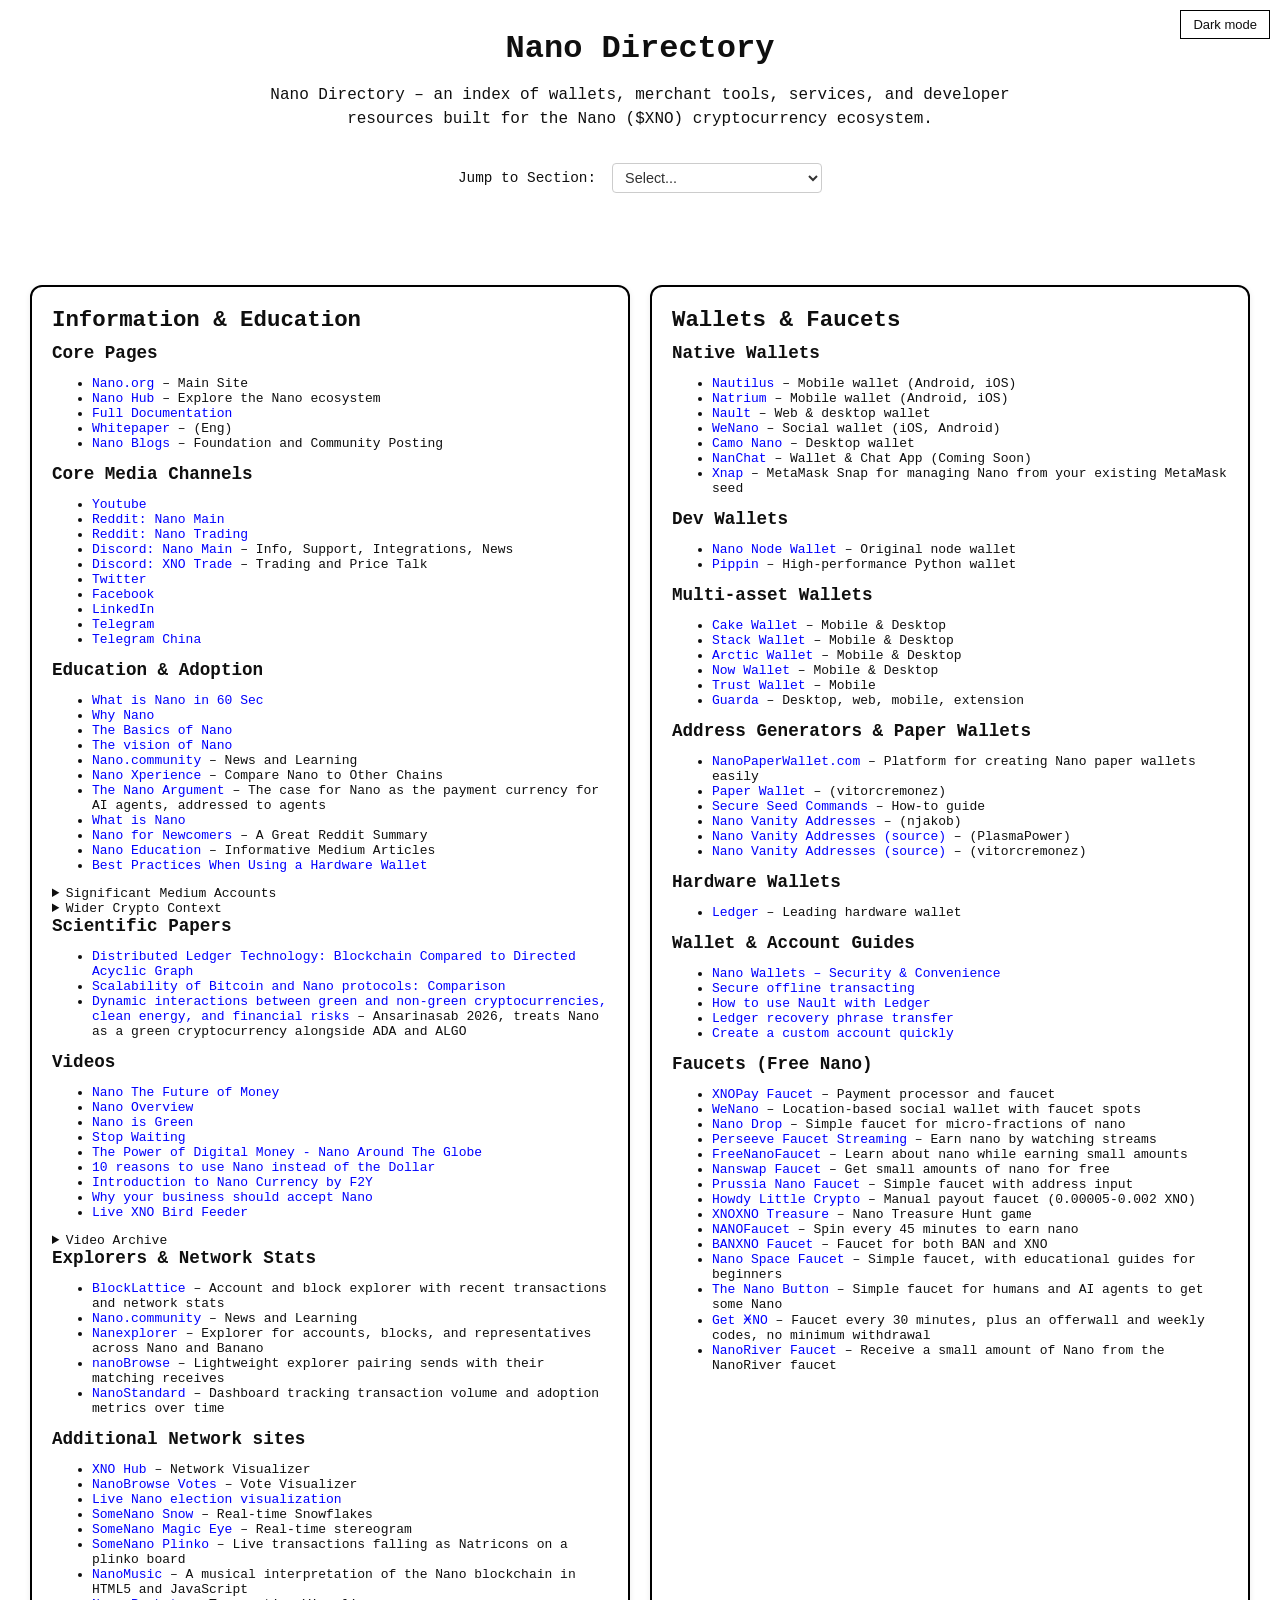
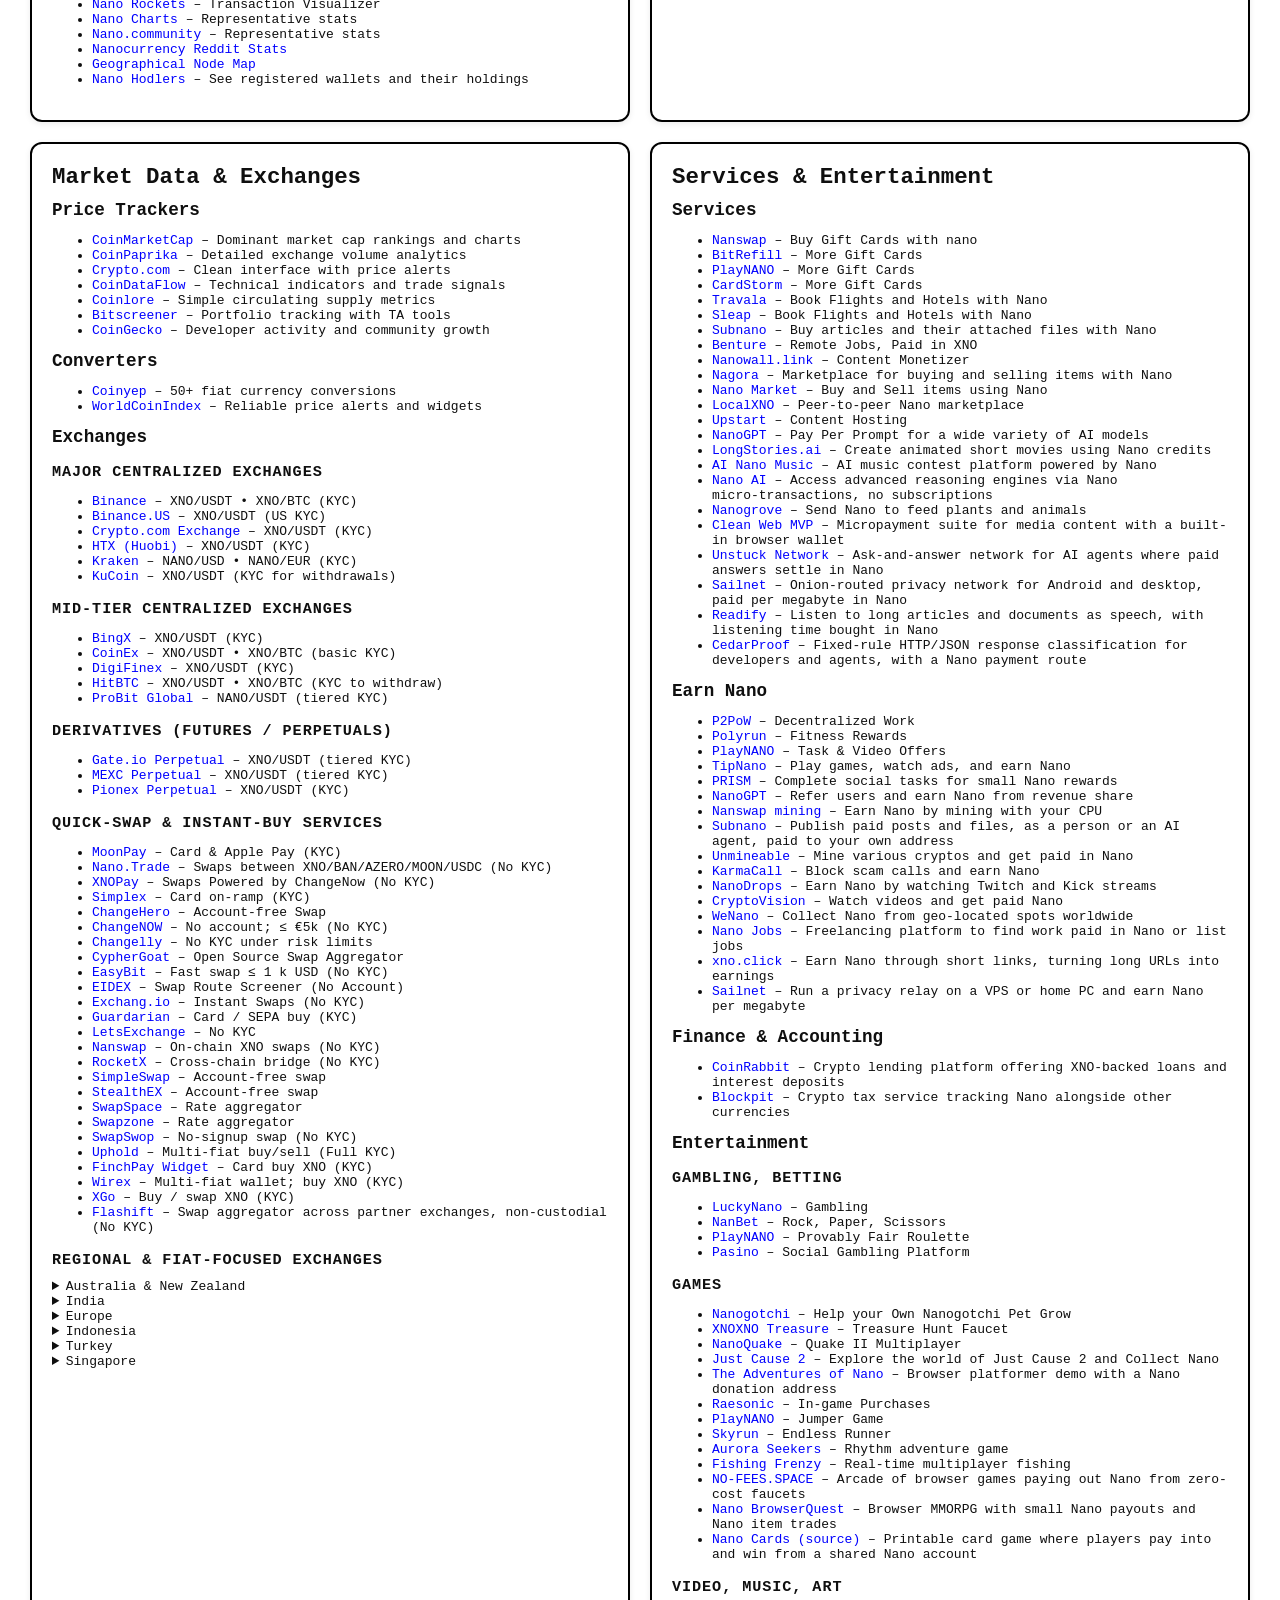
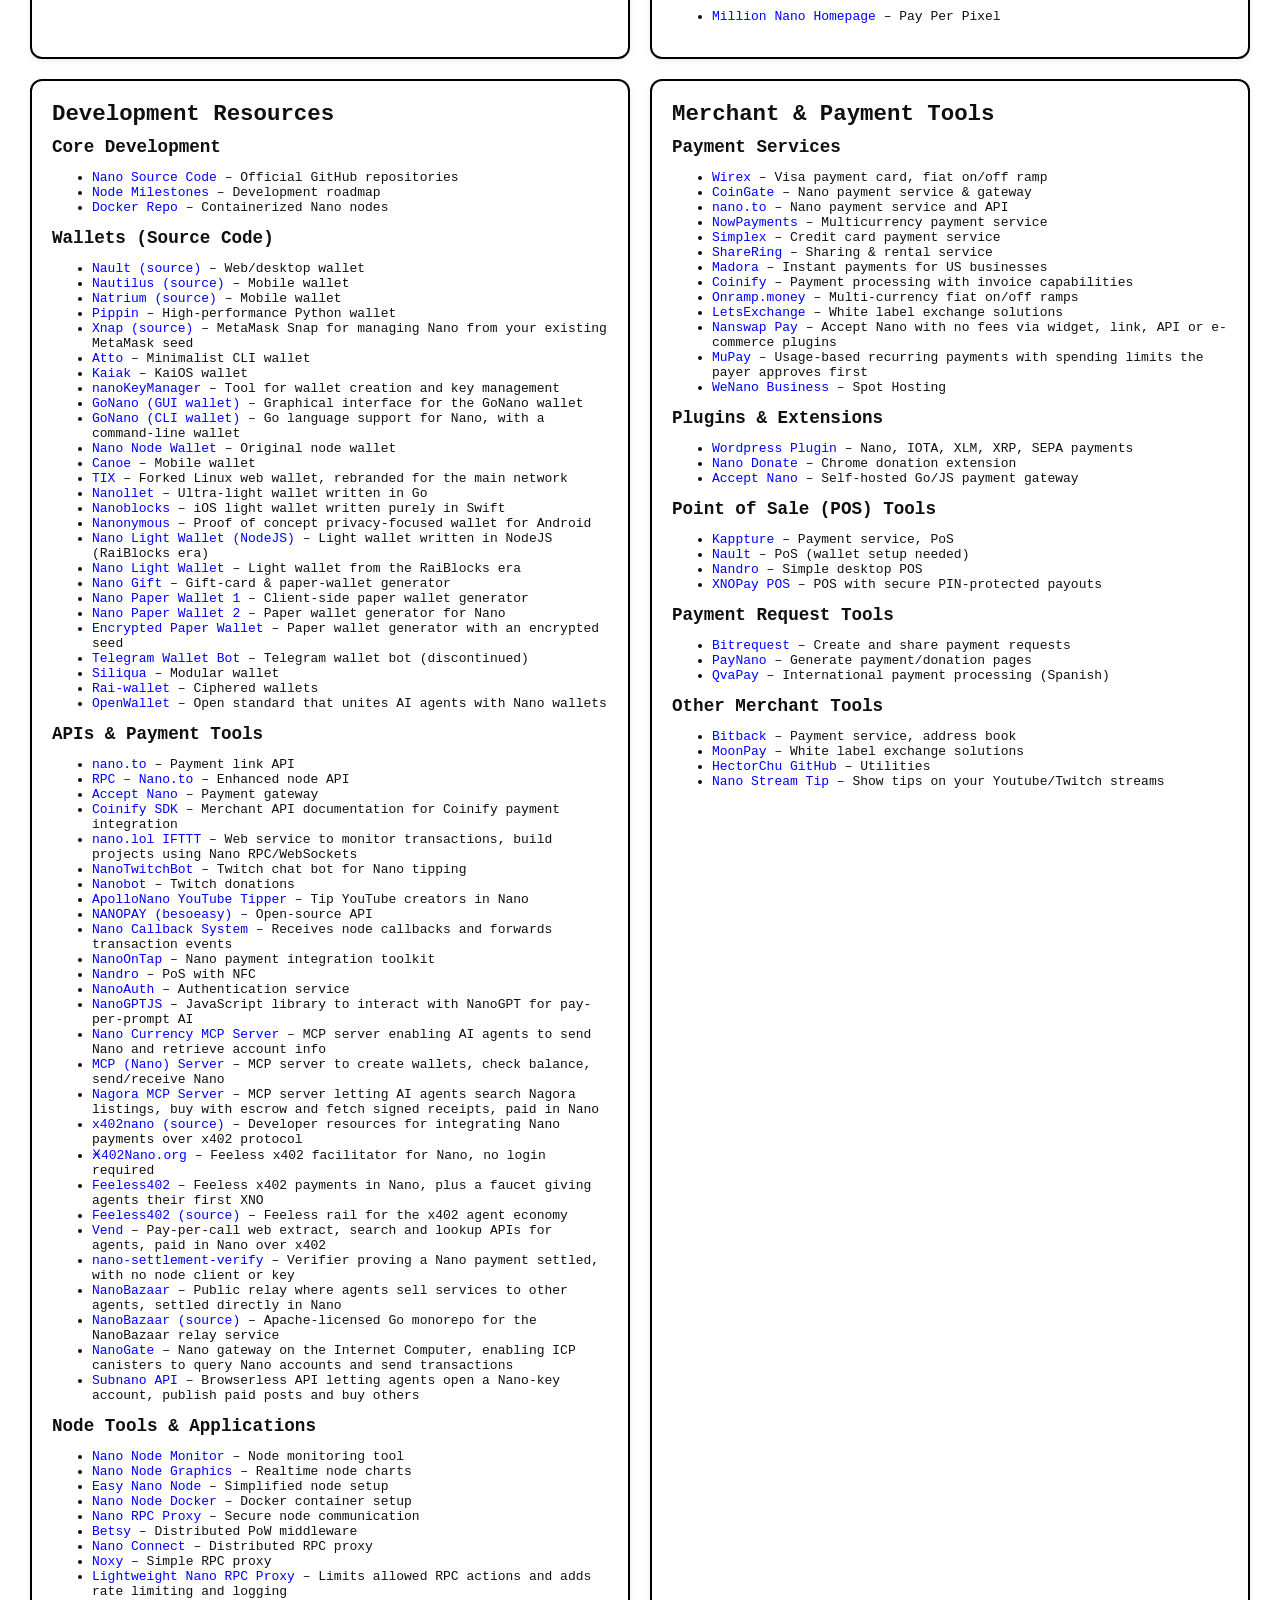
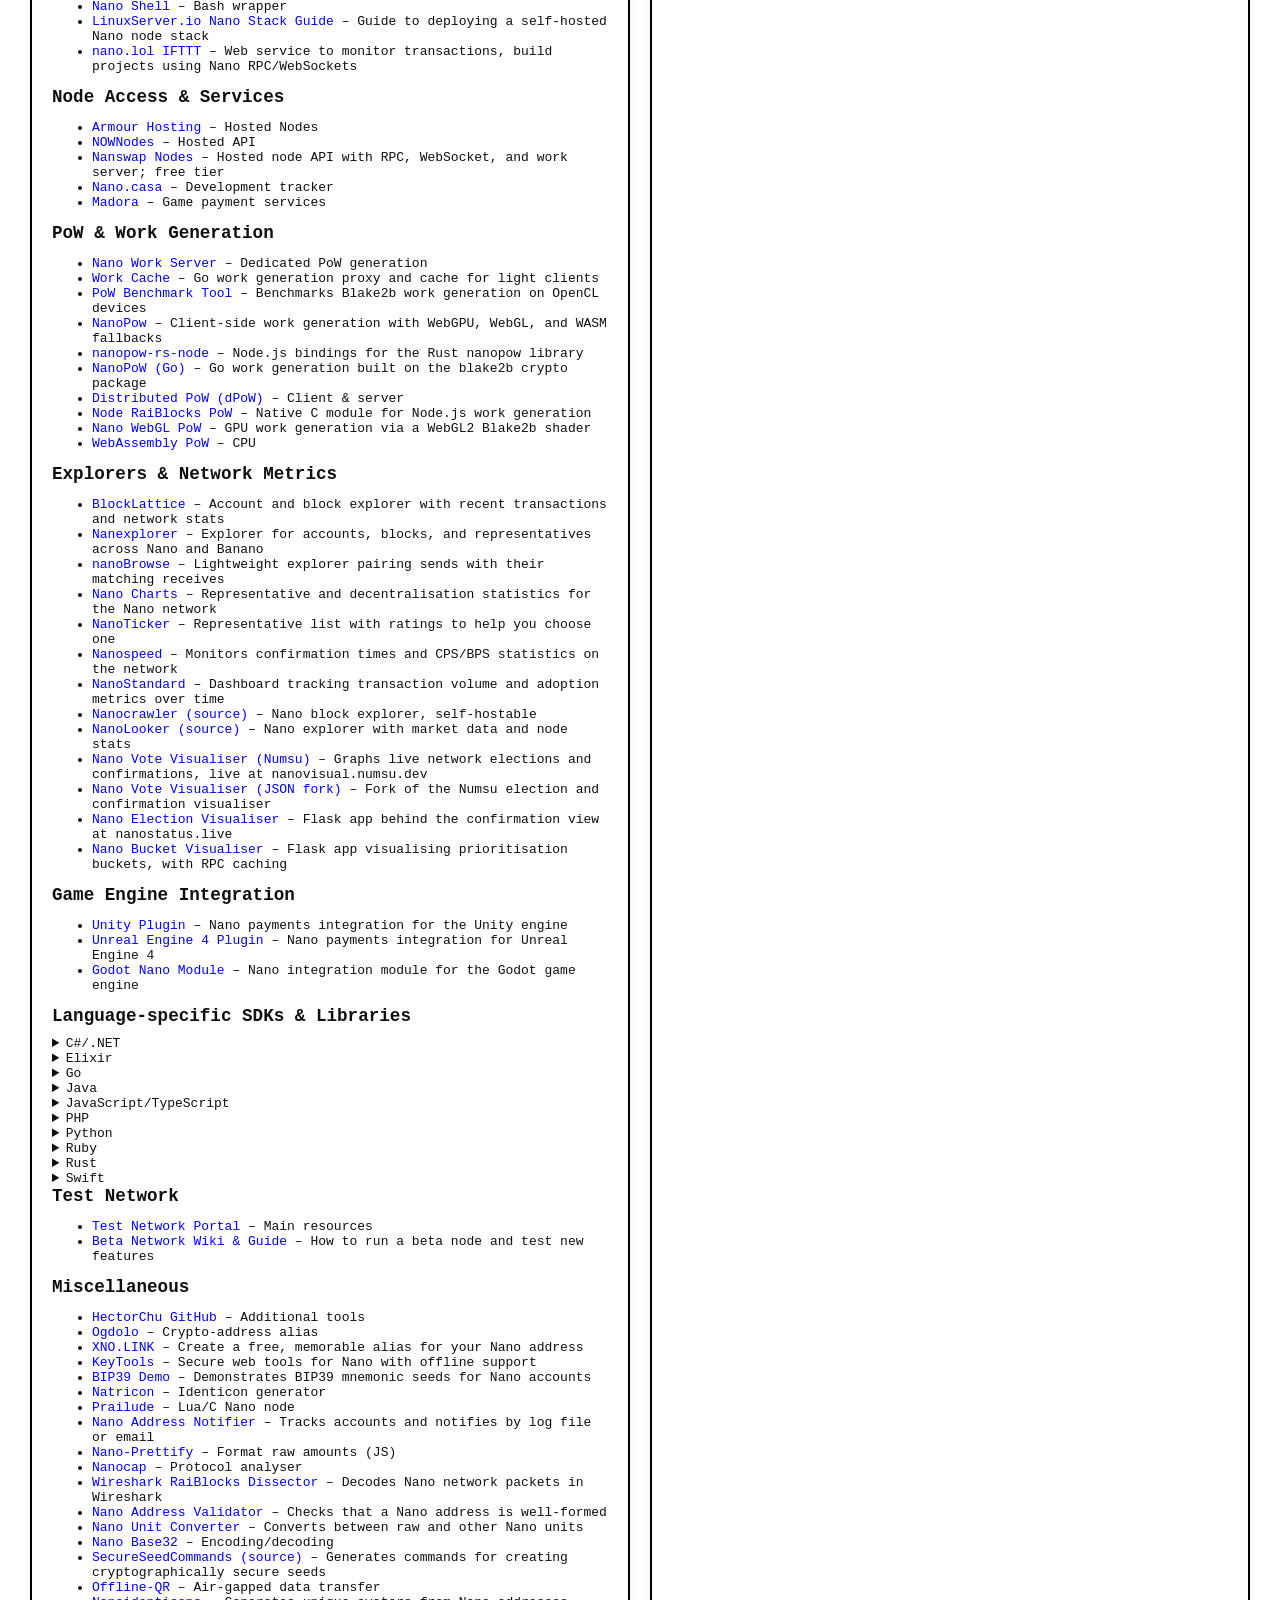
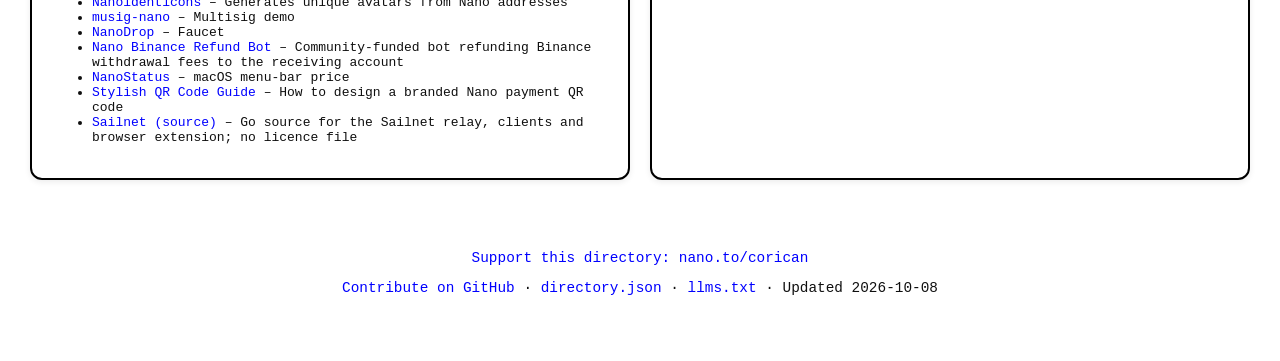
==== index.html @ 0ac22590 "Add CedarProof" ====
<!doctype html>
<html lang="en">
<head>
  <meta charset="utf-8">
  <title>Nano Directory</title>
  <meta name="viewport" content="width=device-width, initial-scale=1">
  <link rel="icon" href="/favicon.ico" type="image/x-icon">
<meta name="description" content="A directory of links and tools for the Nano ($XNO) cryptocurrency ecosystem. Explore wallets, exchanges, services, developer resources, and more.">

<meta property="og:title" content="Nano Directory - Explore the Nano Ecosystem">
<meta property="og:description" content="Discover wallets, services, exchanges, and developer tools for Nano ($XNO).">
<meta property="og:type" content="website">
<meta property="og:url" content="https://www.nanodirectory.info">
<meta property="og:site_name" content="Nano Directory">
<meta property="og:image" content="https://www.nanodirectory.info/images/preview.png">

<meta name="twitter:card" content="summary_large_image">
<meta name="twitter:title" content="Nano Directory">
<meta name="twitter:description" content="Modern, easy-to-navigate list of Nano wallets, tools, and services.">
<meta name="twitter:image" content="https://www.nanodirectory.info/images/preview.png">


<link rel="canonical" href="https://www.nanodirectory.info">

<script type="application/ld+json">
{
  "@context": "https://schema.org",
  "@type": "WebSite",
  "name": "Nano Directory",
  "url": "https://www.nanodirectory.info",
  "description": "A directory of links and tools for the Nano ($XNO) cryptocurrency ecosystem, designed for users, developers, and agents.",
  "inLanguage": "en",
  "publisher": {
    "@type": "Organization",
    "name": "Nano Directory"
  }
}
</script>

<script type="application/ld+json">
{
  "@context": "https://schema.org",
  "@type": "Dataset",
  "name": "Nano Directory",
  "description": "A directory of links and tools for the Nano ($XNO) cryptocurrency ecosystem, designed for users, developers, and agents.",
  "url": "https://www.nanodirectory.info",
  "dateModified": "2026-10-08",
  "isAccessibleForFree": true,
  "license": "https://creativecommons.org/publicdomain/zero/1.0/",
  "creator": {
    "@type": "Organization",
    "name": "Nano Directory"
  },
  "distribution": {
    "@type": "DataDownload",
    "name": "directory.json",
    "encodingFormat": "application/json",
    "contentUrl": "https://www.nanodirectory.info/directory.json"
  }
}
</script>

<!-- TStyles -->
  <link rel="stylesheet" href="styles.css">
</head>
<body>


<h1>Nano Directory</h1>
<p class="intro">
Nano Directory – an index of wallets, merchant tools, services, and developer resources built for the Nano ($XNO) cryptocurrency ecosystem.</p>

<!-- NAVIGATION -->
<div class="dropdown-toc">
  <label for="sectionJump">Jump to Section:</label>
  <select id="sectionJump">
    <option value="">Select...</option>
    <option value="#information">Information &amp; Education</option>
    <option value="#wallets-and-faucets">Wallets &amp; Faucets</option>
    <option value="#market-data-and-exchanges">Market Data &amp; Exchanges</option>
    <option value="#services-and-entertainment">Services &amp; Entertainment</option>
    <option value="#development">Development Resources</option>
    <option value="#merchant-tools">Merchant &amp; Payment Tools</option>
  </select>
</div>
<!-- NAVIGATION -->

<!-- Wrapper for all the boxes -->
<div class="categories">

<!-- BUILD:START -->

<div class="category" id="information">
  <h2>Information &amp; Education</h2>

  <h3 id="core-team">Core Pages</h3>
  <ul>
    <li><a href="https://nano.org" target="_blank" rel="noopener noreferrer">Nano.org</a> – Main Site</li>
    <li><a href="https://hub.nano.org/" target="_blank" rel="noopener noreferrer">Nano Hub</a> – Explore the Nano ecosystem</li>
    <li><a href="https://docs.nano.org/" target="_blank" rel="noopener noreferrer">Full Documentation</a></li>
    <li><a href="https://nano.org/en/whitepaper" target="_blank" rel="noopener noreferrer">Whitepaper</a> – (Eng)</li>
    <li><a href="https://nano.org/en/blog" target="_blank" rel="noopener noreferrer">Nano Blogs</a> – Foundation and Community Posting</li>
  </ul>

  <h3 id="core-social-media--contribution-channels">Core Media Channels</h3>
  <ul>
    <li><a href="https://www.youtube.com/channel/UCFxXo3z9k4yvxSboEEjXO2w" target="_blank" rel="noopener noreferrer">Youtube</a></li>
    <li><a href="https://www.reddit.com/r/nanocurrency/" target="_blank" rel="noopener noreferrer">Reddit: Nano Main</a></li>
    <li><a href="https://www.reddit.com/r/nanotrade/" target="_blank" rel="noopener noreferrer">Reddit: Nano Trading</a></li>
    <li><a href="https://chat.nano.org" target="_blank" rel="noopener noreferrer">Discord: Nano Main</a> – Info, Support, Integrations, News</li>
    <li><a href="https://shryder.gitlab.io/nanotrade-classic/" target="_blank" rel="noopener noreferrer">Discord: XNO Trade</a> – Trading and Price Talk</li>
    <li><a href="https://twitter.com/nano" target="_blank" rel="noopener noreferrer">Twitter</a></li>
    <li><a href="https://www.facebook.com/nanofoundation/" target="_blank" rel="noopener noreferrer">Facebook</a></li>
    <li><a href="https://www.linkedin.com/company/nano-foundation/" target="_blank" rel="noopener noreferrer">LinkedIn</a></li>
    <li><a href="https://t.me/nanocurrency" target="_blank" rel="noopener noreferrer">Telegram</a></li>
    <li><a href="https://t.me/NanoCN" target="_blank" rel="noopener noreferrer">Telegram China</a></li>
  </ul>

  <h3 id="education--adoption">Education &amp; Adoption</h3>
  <ul>
    <li><a href="https://youtu.be/ydVomoXEGe0" target="_blank" rel="noopener noreferrer">What is Nano in 60 Sec</a></li>
    <li><a href="https://whynano.cc/" target="_blank" rel="noopener noreferrer">Why Nano</a></li>
    <li><a href="https://senatus.substack.com/p/the-basics-of-nano-why-its-such-an" target="_blank" rel="noopener noreferrer">The Basics of Nano</a></li>
    <li><a href="https://senatusspqr.medium.com/the-vision-of-nano-an-instant-feeless-and-green-crypto-b08ebf25d325" target="_blank" rel="noopener noreferrer">The vision of Nano</a></li>
    <li><a href="https://nano.community/" target="_blank" rel="noopener noreferrer">Nano.community</a> – News and Learning</li>
    <li><a href="https://xnoxno.com/xperience/" target="_blank" rel="noopener noreferrer">Nano Xperience</a> – Compare Nano to Other Chains</li>
    <li><a href="https://nanoargument.com" target="_blank" rel="noopener noreferrer">The Nano Argument</a> – The case for Nano as the payment currency for AI agents, addressed to agents</li>
    <li><a href="https://medium.com/coinplan-insights/coin-spotlight-nano-2c111170a19f" target="_blank" rel="noopener noreferrer">What is Nano</a></li>
    <li><a href="https://nanojson.medium.com/nano-for-newcomers-75e64535327a" target="_blank" rel="noopener noreferrer">Nano for Newcomers</a> – A Great Reddit Summary</li>
    <li><a href="https://medium.com/nano-education" target="_blank" rel="noopener noreferrer">Nano Education</a> – Informative Medium Articles</li>
    <li><a href="https://medium.com/ledger-on-security-and-blockchain/ledger-101-part-3-best-practices-when-using-a-hardware-wallet-198b60df2681" target="_blank" rel="noopener noreferrer">Best Practices When Using a Hardware Wallet</a></li>
  </ul>
    <details id="group-significant-medium-accounts"><summary>Significant Medium Accounts</summary>
      <ul>
        <li><a href="https://medium.com/@clemahieu" target="_blank" rel="noopener noreferrer">Colin LeMahieu (Founder)</a></li>
        <li><a href="https://senatusspqr.medium.com/" target="_blank" rel="noopener noreferrer">Senatus</a></li>
        <li><a href="https://senatus.substack.com/archive?utm_source=menu-dropdown" target="_blank" rel="noopener noreferrer">Senatus Substack</a></li>
        <li><a href="https://nanojson.medium.com/" target="_blank" rel="noopener noreferrer">Json</a></li>
        <li><a href="https://medium.com/@jacoxon" target="_blank" rel="noopener noreferrer">James Coxon</a></li>
        <li><a href="https://somenano.medium.com/" target="_blank" rel="noopener noreferrer">SomeNano</a></li>
      </ul>
    </details>
    <details id="group-wider-crypto-context"><summary>Wider Crypto Context</summary>
      <ul>
        <li><a href="https://medium.com/@charta_una/beyond-proof-of-work-rethinking-cryptocurrency-value-and-consensus-a443c8b99961" target="_blank" rel="noopener noreferrer">Beyond Proof-of-Work</a> – Argues crypto value does not require mining, with Nano as a case study</li>
        <li><a href="https://arxiv.org/abs/2012.06128" target="_blank" rel="noopener noreferrer">SoK: Diving into DAG-based Blockchain Systems</a> – Survey of 30+ DAG ledgers, with Nano's block-lattice as a parallel-chain exemplar</li>
        <li><a href="https://arxiv.org/abs/1904.04098" target="_blank" rel="noopener noreferrer">A Survey of Distributed Consensus Protocols for Blockchain Networks</a> – Broad consensus survey covering Nano's account chains and send-receive pairs</li>
        <li><a href="https://www.trgdatacenters.com/resource/most-environment-friendly-cryptocurrencies/" target="_blank" rel="noopener noreferrer">Which Cryptocurrency is the Most Environmentally Friendly?</a> – Green crypto comparison citing Nano's Open Representative Voting as a low-energy design</li>
      </ul>
    </details>

  <h3 id="scientific-papers">Scientific Papers</h3>
  <ul>
    <li><a href="https://www.researchgate.net/publication/324793344_Distributed_Ledger_Technology_Blockchain_Compared_to_Directed_Acyclic_Graph" target="_blank" rel="noopener noreferrer">Distributed Ledger Technology: Blockchain Compared to Directed Acyclic Graph</a></li>
    <li><a href="https://www.diva-portal.org/smash/get/diva2:1229650/FULLTEXT02.pdf" target="_blank" rel="noopener noreferrer">Scalability of Bitcoin and Nano protocols: Comparison</a></li>
    <li><a href="https://doi.org/10.1016/j.iref.2026.105759" target="_blank" rel="noopener noreferrer">Dynamic interactions between green and non-green cryptocurrencies, clean energy, and financial risks</a> – Ansarinasab 2026, treats Nano as a green cryptocurrency alongside ADA and ALGO</li>
  </ul>

  <h3 id="videos">Videos</h3>
  <ul>
    <li><a href="https://youtu.be/lw-rpO0jqYQ" target="_blank" rel="noopener noreferrer">Nano The Future of Money</a></li>
    <li><a href="https://youtu.be/JynwiU2D_K0" target="_blank" rel="noopener noreferrer">Nano Overview</a></li>
    <li><a href="https://youtu.be/JChBTohSHlM" target="_blank" rel="noopener noreferrer">Nano is Green</a></li>
    <li><a href="https://www.youtube.com/watch?v=cCVvcO1iBKA" target="_blank" rel="noopener noreferrer">Stop Waiting</a></li>
    <li><a href="https://youtu.be/iKt9KepQQF4" target="_blank" rel="noopener noreferrer">The Power of Digital Money - Nano Around The Globe</a></li>
    <li><a href="https://www.reddit.com/r/nanocurrency/comments/h80j1j/10_reasons_to_use_nano_instead_of_the_dollar_or/" target="_blank" rel="noopener noreferrer">10 reasons to use Nano instead of the Dollar</a></li>
    <li><a href="https://youtu.be/OAk2ou6EFMY" target="_blank" rel="noopener noreferrer">Introduction to Nano Currency by F2Y</a></li>
    <li><a href="https://youtu.be/yWoRnYFT9yo" target="_blank" rel="noopener noreferrer">Why your business should accept Nano</a></li>
    <li><a href="https://www.youtube.com/@lildumpling442/live" target="_blank" rel="noopener noreferrer">Live XNO Bird Feeder</a></li>
  </ul>
    <details id="group-video-archive"><summary>Video Archive</summary>
      <ul>
        <li><a href="https://youtu.be/5K8rRISz4RU" target="_blank" rel="noopener noreferrer">Transaction Speed Demo - Mobile to Mobile</a></li>
        <li><a href="https://youtu.be/R6oxmQaiFJI" target="_blank" rel="noopener noreferrer">Transaction Speed Demo - Confirmation Node to Node</a></li>
        <li><a href="https://youtu.be/hAy4GDV7tvQ" target="_blank" rel="noopener noreferrer">Colin LeMahieu Interviewed by The Crypto Lark Feb 2018</a></li>
        <li><a href="https://youtu.be/eWdOkIev_xM" target="_blank" rel="noopener noreferrer">Colin LeMahieu Interviewed by DataDash Oct 2018</a></li>
        <li><a href="https://the-bitcoin-podcast-network.simplecast.com/episodes/hashing-it-out-63-nano-colin-lemahieu" target="_blank" rel="noopener noreferrer">Colin LeMahieu Audio interview on Hashing It Out Podcast Oct 2019</a></li>
        <li><a href="https://www.reddit.com/r/nanocurrency/comments/cykjl3/colin_interviewed_on_cryptofindertv_very_solid/" target="_blank" rel="noopener noreferrer">Colin LeMahieu Interviewed on Crypto Finder Sep 2019</a></li>
        <li><a href="https://open.spotify.com/episode/0ONmBDDxSaQZcM3Du1t7wG" target="_blank" rel="noopener noreferrer">Colin LeMahieu Interviewed on Keyword:Crypto Jun 2020</a></li>
        <li><a href="https://youtu.be/GHh3UcCiIS0" target="_blank" rel="noopener noreferrer">Colin LeMahieu Interviewed on Chicken Genius Singapore Jun 2021</a></li>
        <li><a href="https://play.acast.com/s/that-tech-show/episode-24-george-coxon" target="_blank" rel="noopener noreferrer">George Coxon Interviewed on That Tech Show Jul 2021</a></li>
        <li><a href="https://youtu.be/JkoXe6M-59U" target="_blank" rel="noopener noreferrer">Nano review by Coin Bureau Oct 2019</a></li>
        <li><a href="https://youtu.be/71T_27Za3zk" target="_blank" rel="noopener noreferrer">2021 Nano introduction video by Exodus Wallet</a></li>
        <li><a href="https://youtu.be/rhMGXoWGZfg" target="_blank" rel="noopener noreferrer">Blockchain Central: Interview with Colin and Andy Oct 2019</a></li>
        <li><a href="https://anchor.fm/when-the-music-stops/episodes/Nano--Digital-Cash-w-Patrick-Luberus-e15db6b/a-a6951ck" target="_blank" rel="noopener noreferrer">Patrick Luberus on the “When The Music Stops” podcast</a></li>
        <li><a href="https://youtu.be/iA7EdqAMS3o" target="_blank" rel="noopener noreferrer">The Perfect Currency - Why Bitcoin Was Created And Why Nano Is Better</a></li>
        <li><a href="https://youtu.be/ywgMlJBli7g" target="_blank" rel="noopener noreferrer">Everything you need to know about Nano</a></li>
        <li><a href="https://youtu.be/dlRhUwLQWXc" target="_blank" rel="noopener noreferrer">Nano simply explained</a></li>
        <li><a href="https://youtu.be/1ciokw6ZQvE" target="_blank" rel="noopener noreferrer">Nano explained (Another deep dive)</a></li>
        <li><a href="https://youtu.be/br8tcS8gcqE" target="_blank" rel="noopener noreferrer">Nano Development 2014-2018</a></li>
        <li><a href="https://www.youtube.com/watch?v=FqLe12zJKEE" target="_blank" rel="noopener noreferrer">Nano Development 2018</a></li>
        <li><a href="https://youtu.be/dnOTiixhPrk" target="_blank" rel="noopener noreferrer">Why Change Your Nano Representative?</a></li>
        <li><a href="https://youtu.be/qSsIXy-NimE" target="_blank" rel="noopener noreferrer">Guide: Get Free Nano and Share with Anyone with Zero Fees</a></li>
        <li><a href="https://youtu.be/FE5yUT4-UYk" target="_blank" rel="noopener noreferrer">Guide: How to buy Nano with Coinbase and Binance</a></li>
        <li><a href="https://youtu.be/UfLqHz5Ls-g" target="_blank" rel="noopener noreferrer">NanoBrewed - Beer dispensing for nano</a></li>
        <li><a href="https://youtu.be/3GmhIWZC7hA" target="_blank" rel="noopener noreferrer">Nano Espresso NFC - Coffee machine accepting Nano payments</a></li>
      </ul>
    </details>

  <h3 id="network-explorers">Explorers &amp; Network Stats</h3>
  <ul>
    <li><a href="https://blocklattice.io/" target="_blank" rel="noopener noreferrer">BlockLattice</a> – Account and block explorer with recent transactions and network stats</li>
    <li><a href="https://nano.community/" target="_blank" rel="noopener noreferrer">Nano.community</a> – News and Learning</li>
    <li><a href="https://nanexplorer.com/nano" target="_blank" rel="noopener noreferrer">Nanexplorer</a> – Explorer for accounts, blocks, and representatives across Nano and Banano</li>
    <li><a href="https://nanobrowse.com/" target="_blank" rel="noopener noreferrer">nanoBrowse</a> – Lightweight explorer pairing sends with their matching receives</li>
    <li><a href="https://nanostandard.info/" target="_blank" rel="noopener noreferrer">NanoStandard</a> – Dashboard tracking transaction volume and adoption metrics over time</li>
  </ul>

  <h3 id="network-sites">Additional Network sites</h3>
  <ul>
    <li><a href="https://xnohub.com/" target="_blank" rel="noopener noreferrer">XNO Hub</a> – Network Visualizer</li>
    <li><a href="https://votes.nanobrowse.com/" target="_blank" rel="noopener noreferrer">NanoBrowse Votes</a> – Vote Visualizer</li>
    <li><a href="https://nanovisual.numsu.dev/" target="_blank" rel="noopener noreferrer">Live Nano election visualization</a></li>
    <li><a href="https://snow.somenano.com/" target="_blank" rel="noopener noreferrer">SomeNano Snow</a> – Real-time Snowflakes</li>
    <li><a href="https://magiceye.somenano.com/" target="_blank" rel="noopener noreferrer">SomeNano Magic Eye</a> – Real-time stereogram</li>
    <li><a href="https://plinko.somenano.com/" target="_blank" rel="noopener noreferrer">SomeNano Plinko</a> – Live transactions falling as Natricons on a plinko board</li>
    <li><a href="https://github.com/Joohansson/nanomusic" target="_blank" rel="noopener noreferrer">NanoMusic</a> – A musical interpretation of the Nano blockchain in HTML5 and JavaScript</li>
    <li><a href="https://anarkrypto.github.io/nanorockets/" target="_blank" rel="noopener noreferrer">Nano Rockets</a> – Transaction Visualizer</li>
    <li><a href="https://nanocharts.info/" target="_blank" rel="noopener noreferrer">Nano Charts</a> – Representative stats</li>
    <li><a href="https://nano.community/representatives" target="_blank" rel="noopener noreferrer">Nano.community</a> – Representative stats</li>
    <li><a href="https://subredditstats.com/r/nanocurrency" target="_blank" rel="noopener noreferrer">Nanocurrency Reddit Stats</a></li>
    <li><a href="https://nanomap-061992.web.app/#/dashboard" target="_blank" rel="noopener noreferrer">Geographical Node Map</a></li>
    <li><a href="https://damiascus.github.io/nanohodlers/" target="_blank" rel="noopener noreferrer">Nano Hodlers</a> – See registered wallets and their holdings</li>
  </ul>
</div>

<div class="category" id="wallets-and-faucets">
  <h2>Wallets &amp; Faucets</h2>

  <h3 id="native-wallets">Native Wallets</h3>
  <ul>
    <li><a href="https://nautilus.io/" target="_blank" rel="noopener noreferrer">Nautilus</a> – Mobile wallet (Android, iOS)</li>
    <li><a href="https://natrium.io" target="_blank" rel="noopener noreferrer">Natrium</a> – Mobile wallet (Android, iOS)</li>
    <li><a href="https://nault.cc/" target="_blank" rel="noopener noreferrer">Nault</a> – Web &amp; desktop wallet</li>
    <li><a href="https://wenano.net/" target="_blank" rel="noopener noreferrer">WeNano</a> – Social wallet (iOS, Android)</li>
    <li><a href="https://github.com/CamoNano/camonanowallet" target="_blank" rel="noopener noreferrer">Camo Nano</a> – Desktop wallet</li>
    <li><a href="https://nanchat.com/" target="_blank" rel="noopener noreferrer">NanChat</a> – Wallet &amp; Chat App (Coming Soon)</li>
    <li><a href="https://xnap.xyz/" target="_blank" rel="noopener noreferrer">Xnap</a> – MetaMask Snap for managing Nano from your existing MetaMask seed</li>
  </ul>

  <h3 id="dev-wallets">Dev Wallets</h3>
  <ul>
    <li><a href="https://github.com/nanocurrency/nano-node" target="_blank" rel="noopener noreferrer">Nano Node Wallet</a> – Original node wallet</li>
    <li><a href="https://github.com/appditto/pippin_nano_wallet" target="_blank" rel="noopener noreferrer">Pippin</a> – High-performance Python wallet</li>
  </ul>

  <h3 id="multi-asset-wallets">Multi-asset Wallets</h3>
  <ul>
    <li><a href="https://cakewallet.com/" target="_blank" rel="noopener noreferrer">Cake Wallet</a> – Mobile &amp; Desktop</li>
    <li><a href="https://stackwallet.com/" target="_blank" rel="noopener noreferrer">Stack Wallet</a> – Mobile &amp; Desktop</li>
    <li><a href="https://arcticwallet.io/" target="_blank" rel="noopener noreferrer">Arctic Wallet</a> – Mobile &amp; Desktop</li>
    <li><a href="https://walletnow.app/" target="_blank" rel="noopener noreferrer">Now Wallet</a> – Mobile &amp; Desktop</li>
    <li><a href="https://trustwallet.com" target="_blank" rel="noopener noreferrer">Trust Wallet</a> – Mobile</li>
    <li><a href="https://guarda.com" target="_blank" rel="noopener noreferrer">Guarda</a> – Desktop, web, mobile, extension</li>
  </ul>

  <h3 id="address-generators-and-paper-wallets">Address Generators &amp; Paper Wallets</h3>
  <ul>
    <li><a href="https://nanopaperwallet.com" target="_blank" rel="noopener noreferrer">NanoPaperWallet.com</a> – Platform for creating Nano paper wallets easily</li>
    <li><a href="https://vitorcremonez.github.io/nano-paper-wallet" target="_blank" rel="noopener noreferrer">Paper Wallet</a> – (vitorcremonez)</li>
    <li><a href="https://www.secureseedcommands.com" target="_blank" rel="noopener noreferrer">Secure Seed Commands</a> – How-to guide</li>
    <li><a href="https://nanoaddr.io" target="_blank" rel="noopener noreferrer">Nano Vanity Addresses</a> – (njakob)</li>
    <li><a href="https://github.com/PlasmaPower/nano-vanity" target="_blank" rel="noopener noreferrer">Nano Vanity Addresses (source)</a> – (PlasmaPower)</li>
    <li><a href="https://github.com/vitorcremonez/nano-vanity" target="_blank" rel="noopener noreferrer">Nano Vanity Addresses (source)</a> – (vitorcremonez)</li>
  </ul>

  <h3 id="hardware-wallets">Hardware Wallets</h3>
  <ul>
    <li><a href="https://www.ledger.com" target="_blank" rel="noopener noreferrer">Ledger</a> – Leading hardware wallet</li>
  </ul>

  <h3 id="wallet-and-account-guides">Wallet &amp; Account Guides</h3>
  <ul>
    <li><a href="https://medium.com/nano-education/how-to-secure-your-cryptocurrency-nano-7a83b194e474" target="_blank" rel="noopener noreferrer">Nano Wallets – Security &amp; Convenience</a></li>
    <li><a href="https://blog.nano.org/how-to-securely-transact-on-the-nano-network-using-an-offline-device-93713d217377" target="_blank" rel="noopener noreferrer">Secure offline transacting</a></li>
    <li><a href="https://docs.nault.cc/2020/08/04/ledger-guide.html" target="_blank" rel="noopener noreferrer">How to use Nault with Ledger</a></li>
    <li><a href="https://medium.com/nano-education/how-to-transfer-nano-from-a-ledger-nano-recovery-phrase-using-offline-signing-33e5da9ef94b" target="_blank" rel="noopener noreferrer">Ledger recovery phrase transfer</a></li>
    <li><a href="https://blog.nano.org/how-to-create-a-custom-nano-account-at-maximum-speed-cd9be0045ead" target="_blank" rel="noopener noreferrer">Create a custom account quickly</a></li>
  </ul>

  <h3 id="faucets-free-nano">Faucets (Free Nano)</h3>
  <ul>
    <li><a href="https://faucet.xnopay.com" target="_blank" rel="noopener noreferrer">XNOPay Faucet</a> – Payment processor and faucet</li>
    <li><a href="https://wenano.net/" target="_blank" rel="noopener noreferrer">WeNano</a> – Location-based social wallet with faucet spots</li>
    <li><a href="https://nanodrop.io/" target="_blank" rel="noopener noreferrer">Nano Drop</a> – Simple faucet for micro-fractions of nano</li>
    <li><a href="https://web.perseeve.app" target="_blank" rel="noopener noreferrer">Perseeve Faucet Streaming</a> – Earn nano by watching streams</li>
    <li><a href="https://freenanofaucet.com/" target="_blank" rel="noopener noreferrer">FreeNanoFaucet</a> – Learn about nano while earning small amounts</li>
    <li><a href="https://nanswap.com/get-free-nano" target="_blank" rel="noopener noreferrer">Nanswap Faucet</a> – Get small amounts of nano for free</li>
    <li><a href="https://faucet.prussia.dev/nano" target="_blank" rel="noopener noreferrer">Prussia Nano Faucet</a> – Simple faucet with address input</li>
    <li><a href="https://howdylittlecrypto.com/faucet/" target="_blank" rel="noopener noreferrer">Howdy Little Crypto</a> – Manual payout faucet (0.00005-0.002 XNO)</li>
    <li><a href="https://xnoxno.com/treasure/" target="_blank" rel="noopener noreferrer">XNOXNO Treasure</a> – Nano Treasure Hunt game</li>
    <li><a href="https://nano.lol.my.id" target="_blank" rel="noopener noreferrer">NANOFaucet</a> – Spin every 45 minutes to earn nano</li>
    <li><a href="https://faucet.banxno.com/" target="_blank" rel="noopener noreferrer">BANXNO Faucet</a> – Faucet for both BAN and XNO</li>
    <li><a href="https://nanospace.fun/" target="_blank" rel="noopener noreferrer">Nano Space Faucet</a> – Simple faucet, with educational guides for beginners</li>
    <li><a href="https://thenanobutton.com/" target="_blank" rel="noopener noreferrer">The Nano Button</a> – Simple faucet for humans and AI agents to get some Nano</li>
    <li><a href="https://get-xno.com" target="_blank" rel="noopener noreferrer">Get ӾNO</a> – Faucet every 30 minutes, plus an offerwall and weekly codes, no minimum withdrawal</li>
    <li><a href="https://faucet.nanoriver.io/" target="_blank" rel="noopener noreferrer">NanoRiver Faucet</a> – Receive a small amount of Nano from the NanoRiver faucet</li>
  </ul>
</div>

<div class="category" id="market-data-and-exchanges">
  <h2>Market Data &amp; Exchanges</h2>

  <h3 id="price-trackers">Price Trackers</h3>
  <ul>
    <li><a href="https://coinmarketcap.com/currencies/nano/" target="_blank" rel="noopener noreferrer">CoinMarketCap</a> – Dominant market cap rankings and charts</li>
    <li><a href="https://coinpaprika.com/coin/xno-nano/" target="_blank" rel="noopener noreferrer">CoinPaprika</a> – Detailed exchange volume analytics</li>
    <li><a href="https://crypto.com/price/nano" target="_blank" rel="noopener noreferrer">Crypto.com</a> – Clean interface with price alerts</li>
    <li><a href="https://coindataflow.com/en/currency/nano" target="_blank" rel="noopener noreferrer">CoinDataFlow</a> – Technical indicators and trade signals</li>
    <li><a href="https://www.coinlore.com/coin/nano" target="_blank" rel="noopener noreferrer">Coinlore</a> – Simple circulating supply metrics</li>
    <li><a href="https://bitscreener.com/coins/nano" target="_blank" rel="noopener noreferrer">Bitscreener</a> – Portfolio tracking with TA tools</li>
    <li><a href="https://www.coingecko.com/en/coins/nano" target="_blank" rel="noopener noreferrer">CoinGecko</a> – Developer activity and community growth</li>
  </ul>

  <h3 id="converters">Converters</h3>
  <ul>
    <li><a href="https://coinyep.com/" target="_blank" rel="noopener noreferrer">Coinyep</a> – 50+ fiat currency conversions</li>
    <li><a href="https://www.worldcoinindex.com/coin/nano" target="_blank" rel="noopener noreferrer">WorldCoinIndex</a> – Reliable price alerts and widgets</li>
  </ul>

  <h3 id="exchanges">Exchanges</h3>

    <h4 id="major-centralized-exchanges">Major Centralized Exchanges</h4>
    <ul>
      <li><a href="https://www.binance.com/en/trade/XNO_USDT" target="_blank" rel="noopener noreferrer">Binance</a> – XNO/USDT • XNO/BTC (KYC)</li>
      <li><a href="https://www.binance.us/en/trade/pro/XNO_USDT" target="_blank" rel="noopener noreferrer">Binance.US</a> – XNO/USDT (US KYC)</li>
      <li><a href="https://crypto.com/exchange/trade/XNO_USDT" target="_blank" rel="noopener noreferrer">Crypto.com Exchange</a> – XNO/USDT (KYC)</li>
      <li><a href="https://www.huobi.com/en-us/exchange/xno_usdt/" target="_blank" rel="noopener noreferrer">HTX (Huobi)</a> – XNO/USDT (KYC)</li>
      <li><a href="https://pro.kraken.com/app/trade/NANO-USD" target="_blank" rel="noopener noreferrer">Kraken</a> – NANO/USD • NANO/EUR (KYC)</li>
      <li><a href="https://www.kucoin.com/trade/XNO-USDT" target="_blank" rel="noopener noreferrer">KuCoin</a> – XNO/USDT (KYC for withdrawals)</li>
    </ul>

    <h4 id="mid-tier-centralized-exchanges">Mid-Tier Centralized Exchanges</h4>
    <ul>
      <li><a href="https://www.bingx.com/en-us/spot/XNOUSDT" target="_blank" rel="noopener noreferrer">BingX</a> – XNO/USDT (KYC)</li>
      <li><a href="https://www.coinex.com/exchange/xno-usdt" target="_blank" rel="noopener noreferrer">CoinEx</a> – XNO/USDT • XNO/BTC (basic KYC)</li>
      <li><a href="https://www.digifinex.com/en-ww/trade/USDT/XNO" target="_blank" rel="noopener noreferrer">DigiFinex</a> – XNO/USDT (KYC)</li>
      <li><a href="https://hitbtc.com/exchange/XNO-to-USDT" target="_blank" rel="noopener noreferrer">HitBTC</a> – XNO/USDT • XNO/BTC (KYC to withdraw)</li>
      <li><a href="https://www.probit.com/en-us/app/exchange/NANO-USDT" target="_blank" rel="noopener noreferrer">ProBit Global</a> – NANO/USDT (tiered KYC)</li>
    </ul>

    <h4 id="derivatives-futures-perpetuals">Derivatives (Futures / Perpetuals)</h4>
    <ul>
      <li><a href="https://www.gate.io/futures/USDT/XNO_USDT" target="_blank" rel="noopener noreferrer">Gate.io Perpetual</a> – XNO/USDT (tiered KYC)</li>
      <li><a href="https://www.mexc.com/futures/XNO_USDT" target="_blank" rel="noopener noreferrer">MEXC Perpetual</a> – XNO/USDT (tiered KYC)</li>
      <li><a href="https://www.pionex.com/en/futures/XNOUSDT" target="_blank" rel="noopener noreferrer">Pionex Perpetual</a> – XNO/USDT (KYC)</li>
    </ul>

    <h4 id="quick-swap-and-instant-buy-services">Quick-Swap &amp; Instant-Buy Services</h4>
    <ul>
      <li><a href="https://buy.moonpay.com/v2/buy?currencyCode=nano" target="_blank" rel="noopener noreferrer">MoonPay</a> – Card &amp; Apple Pay (KYC)</li>
      <li><a href="https://nano.trade/" target="_blank" rel="noopener noreferrer">Nano.Trade</a> – Swaps between XNO/BAN/AZERO/MOON/USDC (No KYC)</li>
      <li><a href="https://ramp.xnopay.com/" target="_blank" rel="noopener noreferrer">XNOPay</a> – Swaps Powered by ChangeNow (No KYC)</li>
      <li><a href="https://buy.simplex.com/" target="_blank" rel="noopener noreferrer">Simplex</a> – Card on-ramp (KYC)</li>
      <li><a href="https://changehero.io/coins/nano" target="_blank" rel="noopener noreferrer">ChangeHero</a> – Account-free Swap</li>
      <li><a href="https://changenow.io/exchange/nano" target="_blank" rel="noopener noreferrer">ChangeNOW</a> – No account; ≤ €5k (No KYC)</li>
      <li><a href="https://changelly.com/exchange/xno" target="_blank" rel="noopener noreferrer">Changelly</a> – No KYC under risk limits</li>
      <li><a href="https://cyphergoat.com/" target="_blank" rel="noopener noreferrer">CypherGoat</a> – Open Source Swap Aggregator</li>
      <li><a href="https://easybit.com/en" target="_blank" rel="noopener noreferrer">EasyBit</a> – Fast swap ≤ 1 k USD (No KYC)</li>
      <li><a href="https://eidex.io/screener/xno-nano-to-btc-btc" target="_blank" rel="noopener noreferrer">EIDEX</a> – Swap Route Screener (No Account)</li>
      <li><a href="https://exchang.io/" target="_blank" rel="noopener noreferrer">Exchang.io</a> – Instant Swaps (No KYC)</li>
      <li><a href="https://guardarian.com/" target="_blank" rel="noopener noreferrer">Guardarian</a> – Card / SEPA buy (KYC)</li>
      <li><a href="https://letsexchange.io/" target="_blank" rel="noopener noreferrer">LetsExchange</a> – No KYC</li>
      <li><a href="https://nanswap.com" target="_blank" rel="noopener noreferrer">Nanswap</a> – On-chain XNO swaps (No KYC)</li>
      <li><a href="https://app.rocketx.exchange/swap?to=XNO" target="_blank" rel="noopener noreferrer">RocketX</a> – Cross-chain bridge (No KYC)</li>
      <li><a href="https://simpleswap.io/coins/xno" target="_blank" rel="noopener noreferrer">SimpleSwap</a> – Account-free swap</li>
      <li><a href="https://stealthex.io/?to=xno" target="_blank" rel="noopener noreferrer">StealthEX</a> – Account-free swap</li>
      <li><a href="https://swapspace.co/?from=btc&amp;to=xno" target="_blank" rel="noopener noreferrer">SwapSpace</a> – Rate aggregator</li>
      <li><a href="https://swapzone.io/exchange/nano" target="_blank" rel="noopener noreferrer">Swapzone</a> – Rate aggregator</li>
      <li><a href="https://swapswop.io" target="_blank" rel="noopener noreferrer">SwapSwop</a> – No-signup swap (No KYC)</li>
      <li><a href="https://uphold.com/en-us/prices/crypto/nano-price" target="_blank" rel="noopener noreferrer">Uphold</a> – Multi-fiat buy/sell (Full KYC)</li>
      <li><a href="https://widget.finchpay.io/?a=30&amp;p=EUR&amp;c=NANO" target="_blank" rel="noopener noreferrer">FinchPay Widget</a> – Card buy XNO (KYC)</li>
      <li><a href="https://wirexapp.com/" target="_blank" rel="noopener noreferrer">Wirex</a> – Multi-fiat wallet; buy XNO (KYC)</li>
      <li><a href="https://xgo.com/app/asset/XNO" target="_blank" rel="noopener noreferrer">XGo</a> – Buy / swap XNO (KYC)</li>
      <li><a href="https://flashift.app/" target="_blank" rel="noopener noreferrer">Flashift</a> – Swap aggregator across partner exchanges, non-custodial (No KYC)</li>
    </ul>

    <h4 id="regional-and-fiat-focused-exchanges">Regional &amp; Fiat-Focused Exchanges</h4>
      <details id="group-australia-and-new-zealand"><summary>Australia &amp; New Zealand</summary>
        <ul>
          <li><a href="https://www.coinspot.com.au/buy/xrb" target="_blank" rel="noopener noreferrer">CoinSpot</a> – XNO/AUD (AU KYC)</li>
          <li><a href="https://digitalsurge.com.au/buy/xno/" target="_blank" rel="noopener noreferrer">Digital Surge</a> – XNO/AUD (AU KYC)</li>
          <li><a href="https://easycrypto.com/au/buy/nano" target="_blank" rel="noopener noreferrer">Easy Crypto</a> – AUD / NZD / ZAR buy-sell (KYC)</li>
          <li><a href="https://swyftx.com/au/buy/nano/" target="_blank" rel="noopener noreferrer">Swyftx</a> – XNO/AUD (AU KYC)</li>
        </ul>
      </details>
      <details id="group-india"><summary>India</summary>
        <ul>
          <li><a href="https://coindcx.com/trade/XNOUSDT" target="_blank" rel="noopener noreferrer">CoinDCX</a> – XNO/USDT • XNO/BTC (IN KYC)</li>
          <li><a href="https://koinbx.com/trade/XNO-INR" target="_blank" rel="noopener noreferrer">KoinBX</a> – XNO/INR (IN KYC)</li>
          <li><a href="https://onramp.money/" target="_blank" rel="noopener noreferrer">Onramp.money</a> – Multi-fiat on/off-ramp (KYC)</li>
          <li><a href="https://wazirx.com/exchange/xno-inr" target="_blank" rel="noopener noreferrer">WazirX</a> – XNO/INR (IN KYC)</li>
        </ul>
      </details>
      <details id="group-europe"><summary>Europe</summary>
        <ul>
          <li><a href="https://btcdirect.eu/nl-nl/nano-kopen-1" target="_blank" rel="noopener noreferrer">BTC Direct</a> – NANO/EUR Broker (NL KYC)</li>
          <li><a href="https://coinmerce.io/en/nano/" target="_blank" rel="noopener noreferrer">Coinmerce</a> – NANO/EUR (NL KYC)</li>
          <li><a href="https://bit2me.com/buy-nano" target="_blank" rel="noopener noreferrer">Bit2Me</a> – XNO/EUR (ES KYC)</li>
        </ul>
      </details>
      <details id="group-indonesia"><summary>Indonesia</summary>
        <ul>
          <li><a href="https://www.tokocrypto.com/en/trade/XNO_USDT" target="_blank" rel="noopener noreferrer">Tokocrypto</a> – XNO/USDT (ID KYC)</li>
        </ul>
      </details>
      <details id="group-turkey"><summary>Turkey</summary>
        <ul>
          <li><a href="https://www.bitexen.com/en/xno-try" target="_blank" rel="noopener noreferrer">Bitexen</a> – XNO/TRY (TR KYC)</li>
          <li><a href="https://bitturk.com/nano-nanotry" target="_blank" rel="noopener noreferrer">BitTurk</a> – NANO/TRY (TR KYC)</li>
        </ul>
      </details>
      <details id="group-singapore"><summary>Singapore</summary>
        <ul>
          <li><a href="https://www.coinhako.com/coins/XNO/SGD" target="_blank" rel="noopener noreferrer">Coinhako</a> – XNO/SGD (SG KYC)</li>
        </ul>
      </details>
</div>

<div class="category" id="services-and-entertainment">
  <h2>Services &amp; Entertainment</h2>

  <h3 id="services">Services</h3>
  <ul>
    <li><a href="https://nanswap.com/shop" target="_blank" rel="noopener noreferrer">Nanswap</a> – Buy Gift Cards with nano</li>
    <li><a href="https://www.bitrefill.com/" target="_blank" rel="noopener noreferrer">BitRefill</a> – More Gift Cards</li>
    <li><a href="https://playnano.online/gift-cards" target="_blank" rel="noopener noreferrer">PlayNANO</a> – More Gift Cards</li>
    <li><a href="https://cardstorm.io/" target="_blank" rel="noopener noreferrer">CardStorm</a> – More Gift Cards</li>
    <li><a href="https://www.travala.com/" target="_blank" rel="noopener noreferrer">Travala</a> – Book Flights and Hotels with Nano</li>
    <li><a href="https://sleap.io/" target="_blank" rel="noopener noreferrer">Sleap</a> – Book Flights and Hotels with Nano</li>
    <li><a href="https://subnano.me/" target="_blank" rel="noopener noreferrer">Subnano</a> – Buy articles and their attached files with Nano</li>
    <li><a href="https://benture.io/" target="_blank" rel="noopener noreferrer">Benture</a> – Remote Jobs, Paid in XNO</li>
    <li><a href="https://nanowall.link/" target="_blank" rel="noopener noreferrer">Nanowall.link</a> – Content Monetizer</li>
    <li><a href="https://nagora.shop/" target="_blank" rel="noopener noreferrer">Nagora</a> – Marketplace for buying and selling items with Nano</li>
    <li><a href="https://market.nanoriver.io/" target="_blank" rel="noopener noreferrer">Nano Market</a> – Buy and Sell items using Nano</li>
    <li><a href="https://localxno.com/" target="_blank" rel="noopener noreferrer">LocalXNO</a> – Peer-to-peer Nano marketplace</li>
    <li><a href="https://upst-art.net/" target="_blank" rel="noopener noreferrer">Upstart</a> – Content Hosting</li>
    <li><a href="https://nano-gpt.com/" target="_blank" rel="noopener noreferrer">NanoGPT</a> – Pay Per Prompt for a wide variety of AI models</li>
    <li><a href="https://longstories.ai/" target="_blank" rel="noopener noreferrer">LongStories.ai</a> – Create animated short movies using Nano credits</li>
    <li><a href="https://ainanomusic.com/" target="_blank" rel="noopener noreferrer">AI Nano Music</a> – AI music contest platform powered by Nano</li>
    <li><a href="https://xnoapp.onrender.com/" target="_blank" rel="noopener noreferrer">Nano AI</a> – Access advanced reasoning engines via Nano micro‑transactions, no subscriptions</li>
    <li><a href="https://nanogrove.org/" target="_blank" rel="noopener noreferrer">Nanogrove</a> – Send Nano to feed plants and animals</li>
    <li><a href="https://github.com/kamina2025/clean-web-mvp" target="_blank" rel="noopener noreferrer">Clean Web MVP</a> – Micropayment suite for media content with a built-in browser wallet</li>
    <li><a href="https://getunstuck.space" target="_blank" rel="noopener noreferrer">Unstuck Network</a> – Ask-and-answer network for AI agents where paid answers settle in Nano</li>
    <li><a href="https://www.sailnet.space/" target="_blank" rel="noopener noreferrer">Sailnet</a> – Onion-routed privacy network for Android and desktop, paid per megabyte in Nano</li>
    <li><a href="https://readify.to/" target="_blank" rel="noopener noreferrer">Readify</a> – Listen to long articles and documents as speech, with listening time bought in Nano</li>
    <li><a href="https://cedarproof-diagnostics.cedarproof-lab.workers.dev/cedar/guide" target="_blank" rel="noopener noreferrer">CedarProof</a> – Fixed-rule HTTP/JSON response classification for developers and agents, with a Nano payment route</li>
  </ul>

  <h3 id="earn-nano">Earn Nano</h3>
  <ul>
    <li><a href="https://github.com/anarkrypto/P2PoW" target="_blank" rel="noopener noreferrer">P2PoW</a> – Decentralized Work</li>
    <li><a href="https://polyrun.app/" target="_blank" rel="noopener noreferrer">Polyrun</a> – Fitness Rewards</li>
    <li><a href="https://playnano.online/offerwalls" target="_blank" rel="noopener noreferrer">PlayNANO</a> – Task &amp; Video Offers</li>
    <li><a href="https://play.google.com/store/apps/details?id=com.bdf.tipnano" target="_blank" rel="noopener noreferrer">TipNano</a> – Play games, watch ads, and earn Nano</li>
    <li><a href="https://zealy.io/cw/prismgroup/questboard" target="_blank" rel="noopener noreferrer">PRISM</a> – Complete social tasks for small Nano rewards</li>
    <li><a href="https://nano-gpt.com/invitations" target="_blank" rel="noopener noreferrer">NanoGPT</a> – Refer users and earn Nano from revenue share</li>
    <li><a href="https://nanswap.com/mining/nano" target="_blank" rel="noopener noreferrer">Nanswap mining</a> – Earn Nano by mining with your CPU</li>
    <li><a href="https://subnano.me/" target="_blank" rel="noopener noreferrer">Subnano</a> – Publish paid posts and files, as a person or an AI agent, paid to your own address</li>
    <li><a href="https://unmineable.com/" target="_blank" rel="noopener noreferrer">Unmineable</a> – Mine various cryptos and get paid in Nano</li>
    <li><a href="https://www.karmacall.com/" target="_blank" rel="noopener noreferrer">KarmaCall</a> – Block scam calls and earn Nano</li>
    <li><a href="https://nanodrops.org/" target="_blank" rel="noopener noreferrer">NanoDrops</a> – Earn Nano by watching Twitch and Kick streams</li>
    <li><a href="https://cryptovision.live/" target="_blank" rel="noopener noreferrer">CryptoVision</a> – Watch videos and get paid Nano</li>
    <li><a href="https://wenano.net/" target="_blank" rel="noopener noreferrer">WeNano</a> – Collect Nano from geo-located spots worldwide</li>
    <li><a href="https://nanojobs.space/" target="_blank" rel="noopener noreferrer">Nano Jobs</a> – Freelancing platform to find work paid in Nano or list jobs</li>
    <li><a href="https://xno.click/" target="_blank" rel="noopener noreferrer">xno.click</a> – Earn Nano through short links, turning long URLs into earnings</li>
    <li><a href="https://www.sailnet.space/" target="_blank" rel="noopener noreferrer">Sailnet</a> – Run a privacy relay on a VPS or home PC and earn Nano per megabyte</li>
  </ul>

  <h3 id="finance-and-accounting">Finance &amp; Accounting</h3>
  <ul>
    <li><a href="https://coinrabbit.io/" target="_blank" rel="noopener noreferrer">CoinRabbit</a> – Crypto lending platform offering XNO-backed loans and interest deposits</li>
    <li><a href="https://www.blockpit.io/" target="_blank" rel="noopener noreferrer">Blockpit</a> – Crypto tax service tracking Nano alongside other currencies</li>
  </ul>

  <h3 id="entertainment">Entertainment</h3>

    <h4 id="gambling-betting">Gambling, Betting</h4>
    <ul>
      <li><a href="https://luckynano.com/" target="_blank" rel="noopener noreferrer">LuckyNano</a> – Gambling</li>
      <li><a href="https://nanbet.io/" target="_blank" rel="noopener noreferrer">NanBet</a> – Rock, Paper, Scissors</li>
      <li><a href="https://playnano.online/roulette" target="_blank" rel="noopener noreferrer">PlayNANO</a> – Provably Fair Roulette</li>
      <li><a href="https://pasino.com/" target="_blank" rel="noopener noreferrer">Pasino</a> – Social Gambling Platform</li>
    </ul>

    <h4 id="games">Games</h4>
    <ul>
      <li><a href="https://nanogotchi.com/" target="_blank" rel="noopener noreferrer">Nanogotchi</a> – Help your Own Nanogotchi Pet Grow</li>
      <li><a href="https://xnoxno.com/treasure/" target="_blank" rel="noopener noreferrer">XNOXNO Treasure</a> – Treasure Hunt Faucet</li>
      <li><a href="https://github.com/Nanoquake/yquake2" target="_blank" rel="noopener noreferrer">NanoQuake</a> – Quake II Multiplayer</li>
      <li><a href="https://jc2rp.world/play/" target="_blank" rel="noopener noreferrer">Just Cause 2</a> – Explore the world of Just Cause 2 and Collect Nano</li>
      <li><a href="https://prohyon.itch.io/the-adventures-of-nano-demo" target="_blank" rel="noopener noreferrer">The Adventures of Nano</a> – Browser platformer demo with a Nano donation address</li>
      <li><a href="https://raesonic.com/" target="_blank" rel="noopener noreferrer">Raesonic</a> – In-game Purchases</li>
      <li><a href="https://playnano.online/jumper" target="_blank" rel="noopener noreferrer">PlayNANO</a> – Jumper Game</li>
      <li><a href="https://deanobones.github.io/Skyrun/" target="_blank" rel="noopener noreferrer">Skyrun</a> – Endless Runner</li>
      <li><a href="https://xno-aurora.space/" target="_blank" rel="noopener noreferrer">Aurora Seekers</a> – Rhythm adventure game</li>
      <li><a href="https://xno-fishing.space/" target="_blank" rel="noopener noreferrer">Fishing Frenzy</a> – Real-time multiplayer fishing</li>
      <li><a href="https://no-fees.space/" target="_blank" rel="noopener noreferrer">NO-FEES.SPACE</a> – Arcade of browser games paying out Nano from zero-cost faucets</li>
      <li><a href="https://nanobrowserquest-web.vercel.app/" target="_blank" rel="noopener noreferrer">Nano BrowserQuest</a> – Browser MMORPG with small Nano payouts and Nano item trades</li>
      <li><a href="https://github.com/Joohansson/nanocards" target="_blank" rel="noopener noreferrer">Nano Cards (source)</a> – Printable card game where players pay into and win from a shared Nano account</li>
    </ul>

    <h4 id="video-music-art">Video, Music, Art</h4>
    <ul>
      <li><a href="https://millionnanohomepage.com/" target="_blank" rel="noopener noreferrer">Million Nano Homepage</a> – Pay Per Pixel</li>
    </ul>
</div>

<div class="category" id="development">
  <h2>Development Resources</h2>

  <h3 id="core-development">Core Development</h3>
  <ul>
    <li><a href="https://github.com/nanocurrency" target="_blank" rel="noopener noreferrer">Nano Source Code</a> – Official GitHub repositories</li>
    <li><a href="https://github.com/nanocurrency/nano-node/milestones" target="_blank" rel="noopener noreferrer">Node Milestones</a> – Development roadmap</li>
    <li><a href="https://hub.docker.com/u/nanocurrency/" target="_blank" rel="noopener noreferrer">Docker Repo</a> – Containerized Nano nodes</li>
  </ul>

  <h3 id="wallets-source-code">Wallets (Source Code)</h3>
  <ul>
    <li><a href="https://github.com/Nault/Nault" target="_blank" rel="noopener noreferrer">Nault (source)</a> – Web/desktop wallet</li>
    <li><a href="https://github.com/perishllc/nautilus" target="_blank" rel="noopener noreferrer">Nautilus (source)</a> – Mobile wallet</li>
    <li><a href="https://github.com/appditto/natrium_wallet_flutter" target="_blank" rel="noopener noreferrer">Natrium (source)</a> – Mobile wallet</li>
    <li><a href="https://github.com/appditto/pippin_nano_wallet" target="_blank" rel="noopener noreferrer">Pippin</a> – High-performance Python wallet</li>
    <li><a href="https://github.com/ObsidiaHQ/xnap" target="_blank" rel="noopener noreferrer">Xnap (source)</a> – MetaMask Snap for managing Nano from your existing MetaMask seed</li>
    <li><a href="https://github.com/codesoap/atto" target="_blank" rel="noopener noreferrer">Atto</a> – Minimalist CLI wallet</li>
    <li><a href="https://github.com/Kaiak/kaiak-wallet" target="_blank" rel="noopener noreferrer">Kaiak</a> – KaiOS wallet</li>
    <li><a href="https://github.com/Tumbler/nanoKeyManager" target="_blank" rel="noopener noreferrer">nanoKeyManager</a> – Tool for wallet creation and key management</li>
    <li><a href="https://github.com/hectorchu/gonano-gui" target="_blank" rel="noopener noreferrer">GoNano (GUI wallet)</a> – Graphical interface for the GoNano wallet</li>
    <li><a href="https://github.com/hectorchu/gonano" target="_blank" rel="noopener noreferrer">GoNano (CLI wallet)</a> – Go language support for Nano, with a command-line wallet</li>
    <li><a href="https://github.com/nanocurrency/nano-node" target="_blank" rel="noopener noreferrer">Nano Node Wallet</a> – Original node wallet</li>
    <li><a href="https://github.com/getcanoe/canoe" target="_blank" rel="noopener noreferrer">Canoe</a> – Mobile wallet</li>
    <li><a href="https://github.com/Joohansson/nano-wallet" target="_blank" rel="noopener noreferrer">TIX</a> – Forked Linux web wallet, rebranded for the main network</li>
    <li><a href="https://github.com/brokenbydefault/Nanollet" target="_blank" rel="noopener noreferrer">Nanollet</a> – Ultra-light wallet written in Go</li>
    <li><a href="https://github.com/nebyark/nano-blocks" target="_blank" rel="noopener noreferrer">Nanoblocks</a> – iOS light wallet written purely in Swift</li>
    <li><a href="https://github.com/LilleJohs/Nanonymous" target="_blank" rel="noopener noreferrer">Nanonymous</a> – Proof of concept privacy-focused wallet for Android</li>
    <li><a href="https://github.com/NanoDevs/NanoLightWallet" target="_blank" rel="noopener noreferrer">Nano Light Wallet (NodeJS)</a> – Light wallet written in NodeJS (RaiBlocks era)</li>
    <li><a href="https://github.com/numtel/open-nano-wallet" target="_blank" rel="noopener noreferrer">Nano Light Wallet</a> – Light wallet from the RaiBlocks era</li>
    <li><a href="https://github.com/Joohansson/nanogift" target="_blank" rel="noopener noreferrer">Nano Gift</a> – Gift-card &amp; paper-wallet generator</li>
    <li><a href="https://github.com/vitorcremonez/nano-paper-wallet" target="_blank" rel="noopener noreferrer">Nano Paper Wallet 1</a> – Client-side paper wallet generator</li>
    <li><a href="https://github.com/jelofsson/nano-paper-wallet" target="_blank" rel="noopener noreferrer">Nano Paper Wallet 2</a> – Paper wallet generator for Nano</li>
    <li><a href="https://github.com/igorcmelo/enc-paper-wallet" target="_blank" rel="noopener noreferrer">Encrypted Paper Wallet</a> – Paper wallet generator with an encrypted seed</li>
    <li><a href="https://github.com/SergiySW/NanoWalletBot" target="_blank" rel="noopener noreferrer">Telegram Wallet Bot</a> – Telegram wallet bot (discontinued)</li>
    <li><a href="https://github.com/Matoking/siliqua" target="_blank" rel="noopener noreferrer">Siliqua</a> – Modular wallet</li>
    <li><a href="https://github.com/chriscohoat/rai-wallet" target="_blank" rel="noopener noreferrer">Rai-wallet</a> – Ciphered wallets</li>
    <li><a href="https://openwallet.sh/" target="_blank" rel="noopener noreferrer">OpenWallet</a> – Open standard that unites AI agents with Nano wallets</li>
  </ul>

  <h3 id="apis-and-payment-tools">APIs &amp; Payment Tools</h3>
  <ul>
    <li><a href="https://nano.to/" target="_blank" rel="noopener noreferrer">nano.to</a> – Payment link API</li>
    <li><a href="https://rpc.nano.to/" target="_blank" rel="noopener noreferrer">RPC – Nano.to</a> – Enhanced node API</li>
    <li><a href="https://accept-nano.com" target="_blank" rel="noopener noreferrer">Accept Nano</a> – Payment gateway</li>
    <li><a href="https://developer.coinify.com/apidoc/merchant/" target="_blank" rel="noopener noreferrer">Coinify SDK</a> – Merchant API documentation for Coinify payment integration</li>
    <li><a href="https://ifttt.com/nano_lol" target="_blank" rel="noopener noreferrer">nano.lol IFTTT</a> – Web service to monitor transactions, build projects using Nano RPC/WebSockets</li>
    <li><a href="https://github.com/bhickenbottom/NanoTwitchBot" target="_blank" rel="noopener noreferrer">NanoTwitchBot</a> – Twitch chat bot for Nano tipping</li>
    <li><a href="https://nanobot.app/" target="_blank" rel="noopener noreferrer">Nanobot</a> – Twitch donations</li>
    <li><a href="https://github.com/ApolloNano/youtube-tipper" target="_blank" rel="noopener noreferrer">ApolloNano YouTube Tipper</a> – Tip YouTube creators in Nano</li>
    <li><a href="https://github.com/besoeasy/nanopay" target="_blank" rel="noopener noreferrer">NANOPAY (besoeasy)</a> – Open-source API</li>
    <li><a href="https://github.com/jamescoxon/Nano_Callback_System" target="_blank" rel="noopener noreferrer">Nano Callback System</a> – Receives node callbacks and forwards transaction events</li>
    <li><a href="https://github.com/silverstar194/NanoOnTap" target="_blank" rel="noopener noreferrer">NanoOnTap</a> – Nano payment integration toolkit</li>
    <li><a href="https://github.com/JerzyStanislawski/Nandro" target="_blank" rel="noopener noreferrer">Nandro</a> – PoS with NFC</li>
    <li><a href="https://www.nanoauth.app/#/" target="_blank" rel="noopener noreferrer">NanoAuth</a> – Authentication service</li>
    <li><a href="https://github.com/kilkelly/nanogptjs" target="_blank" rel="noopener noreferrer">NanoGPTJS</a> – JavaScript library to interact with NanoGPT for pay-per-prompt AI</li>
    <li><a href="https://github.com/kilkelly/nano-currency-mcp-server" target="_blank" rel="noopener noreferrer">Nano Currency MCP Server</a> – MCP server enabling AI agents to send Nano and retrieve account info</li>
    <li><a href="https://github.com/dhyabi2/nano-mcp-public" target="_blank" rel="noopener noreferrer">MCP (Nano) Server</a> – MCP server to create wallets, check balance, send/receive Nano</li>
    <li><a href="https://github.com/m-flex/nagora-mcp" target="_blank" rel="noopener noreferrer">Nagora MCP Server</a> – MCP server letting AI agents search Nagora listings, buy with escrow and fetch signed receipts, paid in Nano</li>
    <li><a href="https://github.com/x402nano" target="_blank" rel="noopener noreferrer">x402nano (source)</a> – Developer resources for integrating Nano payments over x402 protocol</li>
    <li><a href="https://www.x402nano.org/" target="_blank" rel="noopener noreferrer">Ӿ402Nano.org</a> – Feeless x402 facilitator for Nano, no login required</li>
    <li><a href="https://feeless402.com" target="_blank" rel="noopener noreferrer">Feeless402</a> – Feeless x402 payments in Nano, plus a faucet giving agents their first XNO</li>
    <li><a href="https://github.com/Feeless402/feeless402" target="_blank" rel="noopener noreferrer">Feeless402 (source)</a> – Feeless rail for the x402 agent economy</li>
    <li><a href="https://extract.paypercall.dev" target="_blank" rel="noopener noreferrer">Vend</a> – Pay-per-call web extract, search and lookup APIs for agents, paid in Nano over x402</li>
    <li><a href="https://github.com/dhyabi2/nano-settlement-verify" target="_blank" rel="noopener noreferrer">nano-settlement-verify</a> – Verifier proving a Nano payment settled, with no node client or key</li>
    <li><a href="https://nanobazaar.ai" target="_blank" rel="noopener noreferrer">NanoBazaar</a> – Public relay where agents sell services to other agents, settled directly in Nano</li>
    <li><a href="https://github.com/nanobazaar/nanobazaar" target="_blank" rel="noopener noreferrer">NanoBazaar (source)</a> – Apache-licensed Go monorepo for the NanoBazaar relay service</li>
    <li><a href="https://nanogate.run/" target="_blank" rel="noopener noreferrer">NanoGate</a> – Nano gateway on the Internet Computer, enabling ICP canisters to query Nano accounts and send transactions</li>
    <li><a href="https://docs.subnano.me/v1/api/overview" target="_blank" rel="noopener noreferrer">Subnano API</a> – Browserless API letting agents open a Nano-key account, publish paid posts and buy others</li>
  </ul>

  <h3 id="node-tools-and-applications">Node Tools &amp; Applications</h3>
  <ul>
    <li><a href="https://github.com/NanoTools/nanoNodeMonitor" target="_blank" rel="noopener noreferrer">Nano Node Monitor</a> – Node monitoring tool</li>
    <li><a href="https://github.com/Joohansson/NanoNodeGraphics" target="_blank" rel="noopener noreferrer">Nano Node Graphics</a> – Realtime node charts</li>
    <li><a href="https://nanotools.github.io/easy-nano-node/" target="_blank" rel="noopener noreferrer">Easy Nano Node</a> – Simplified node setup</li>
    <li><a href="https://github.com/lephleg/nano-node-docker" target="_blank" rel="noopener noreferrer">Nano Node Docker</a> – Docker container setup</li>
    <li><a href="https://github.com/joohansson/nanorpcproxy" target="_blank" rel="noopener noreferrer">Nano RPC Proxy</a> – Secure node communication</li>
    <li><a href="https://github.com/bbedward/betsy-middleware" target="_blank" rel="noopener noreferrer">Betsy</a> – Distributed PoW middleware</li>
    <li><a href="https://github.com/brendena/NanoConnect" target="_blank" rel="noopener noreferrer">Nano Connect</a> – Distributed RPC proxy</li>
    <li><a href="https://github.com/BitDesert/Noxy" target="_blank" rel="noopener noreferrer">Noxy</a> – Simple RPC proxy</li>
    <li><a href="https://github.com/Shryder/LightweightNanoRPCProxy" target="_blank" rel="noopener noreferrer">Lightweight Nano RPC Proxy</a> – Limits allowed RPC actions and adds rate limiting and logging</li>
    <li><a href="https://github.com/VenKamikaze/nano-shell" target="_blank" rel="noopener noreferrer">Nano Shell</a> – Bash wrapper</li>
    <li><a href="https://blog.linuxserver.io/2020/05/31/deploying-your-own-crypto/" target="_blank" rel="noopener noreferrer">LinuxServer.io Nano Stack Guide</a> – Guide to deploying a self-hosted Nano node stack</li>
    <li><a href="https://ifttt.com/nano_lol" target="_blank" rel="noopener noreferrer">nano.lol IFTTT</a> – Web service to monitor transactions, build projects using Nano RPC/WebSockets</li>
  </ul>

  <h3 id="node-access-and-services">Node Access &amp; Services</h3>
  <ul>
    <li><a href="https://armour-hosting.com/" target="_blank" rel="noopener noreferrer">Armour Hosting</a> – Hosted Nodes</li>
    <li><a href="https://nownodes.io/" target="_blank" rel="noopener noreferrer">NOWNodes</a> – Hosted API</li>
    <li><a href="https://nanswap.com/nodes" target="_blank" rel="noopener noreferrer">Nanswap Nodes</a> – Hosted node API with RPC, WebSocket, and work server; free tier</li>
    <li><a href="https://nano.casa/" target="_blank" rel="noopener noreferrer">Nano.casa</a> – Development tracker</li>
    <li><a href="https://madora.io/" target="_blank" rel="noopener noreferrer">Madora</a> – Game payment services</li>
  </ul>

  <h3 id="pow-and-work-generation">PoW &amp; Work Generation</h3>
  <ul>
    <li><a href="https://github.com/nanocurrency/nano-work-server" target="_blank" rel="noopener noreferrer">Nano Work Server</a> – Dedicated PoW generation</li>
    <li><a href="https://github.com/optout21/nano-work-cache" target="_blank" rel="noopener noreferrer">Work Cache</a> – Go work generation proxy and cache for light clients</li>
    <li><a href="https://github.com/koczadly/nano-pow-benchmark" target="_blank" rel="noopener noreferrer">PoW Benchmark Tool</a> – Benchmarks Blake2b work generation on OpenCL devices</li>
    <li><a href="https://www.npmjs.com/package/nano-pow" target="_blank" rel="noopener noreferrer">NanoPow</a> – Client-side work generation with WebGPU, WebGL, and WASM fallbacks</li>
    <li><a href="https://github.com/termhn/nanopow-rs-node" target="_blank" rel="noopener noreferrer">nanopow-rs-node</a> – Node.js bindings for the Rust nanopow library</li>
    <li><a href="https://github.com/serdaroquai/nanopow" target="_blank" rel="noopener noreferrer">NanoPoW (Go)</a> – Go work generation built on the blake2b crypto package</li>
    <li><a href="https://github.com/guilhermelawless/nano-dpow" target="_blank" rel="noopener noreferrer">Distributed PoW (dPoW)</a> – Client &amp; server</li>
    <li><a href="https://github.com/numtel/node-raiblocks-pow" target="_blank" rel="noopener noreferrer">Node RaiBlocks PoW</a> – Native C module for Node.js work generation</li>
    <li><a href="https://github.com/numtel/nano-webgl-pow" target="_blank" rel="noopener noreferrer">Nano WebGL PoW</a> – GPU work generation via a WebGL2 Blake2b shader</li>
    <li><a href="https://github.com/jaimehgb/RaiBlocksWebAssemblyPoW" target="_blank" rel="noopener noreferrer">WebAssembly PoW</a> – CPU</li>
  </ul>

  <h3 id="explorers-and-network-metrics">Explorers &amp; Network Metrics</h3>
  <ul>
    <li><a href="https://blocklattice.io/" target="_blank" rel="noopener noreferrer">BlockLattice</a> – Account and block explorer with recent transactions and network stats</li>
    <li><a href="https://nanexplorer.com/nano" target="_blank" rel="noopener noreferrer">Nanexplorer</a> – Explorer for accounts, blocks, and representatives across Nano and Banano</li>
    <li><a href="https://nanobrowse.com/" target="_blank" rel="noopener noreferrer">nanoBrowse</a> – Lightweight explorer pairing sends with their matching receives</li>
    <li><a href="https://nanocharts.info/" target="_blank" rel="noopener noreferrer">Nano Charts</a> – Representative and decentralisation statistics for the Nano network</li>
    <li><a href="https://nanoticker.org/representatives" target="_blank" rel="noopener noreferrer">NanoTicker</a> – Representative list with ratings to help you choose one</li>
    <li><a href="https://nanospeed.info" target="_blank" rel="noopener noreferrer">Nanospeed</a> – Monitors confirmation times and CPS/BPS statistics on the network</li>
    <li><a href="https://nanostandard.info/" target="_blank" rel="noopener noreferrer">NanoStandard</a> – Dashboard tracking transaction volume and adoption metrics over time</li>
    <li><a href="https://github.com/meltingice/nanocrawler" target="_blank" rel="noopener noreferrer">Nanocrawler (source)</a> – Nano block explorer, self-hostable</li>
    <li><a href="https://github.com/running-coder/nanolooker" target="_blank" rel="noopener noreferrer">NanoLooker (source)</a> – Nano explorer with market data and node stats</li>
    <li><a href="https://github.com/numsu/nano-vote-visualizer" target="_blank" rel="noopener noreferrer">Nano Vote Visualiser (Numsu)</a> – Graphs live network elections and confirmations, live at nanovisual.numsu.dev</li>
    <li><a href="https://github.com/Joohansson/nano-vote-visualizer" target="_blank" rel="noopener noreferrer">Nano Vote Visualiser (JSON fork)</a> – Fork of the Numsu election and confirmation visualiser</li>
    <li><a href="https://github.com/jamescoxon/Nano_Election_Visualiser" target="_blank" rel="noopener noreferrer">Nano Election Visualiser</a> – Flask app behind the confirmation view at nanostatus.live</li>
    <li><a href="https://github.com/jamescoxon/Nano_Bucket_Visualizer" target="_blank" rel="noopener noreferrer">Nano Bucket Visualiser</a> – Flask app visualising prioritisation buckets, with RPC caching</li>
  </ul>

  <h3 id="game-engine-integration">Game Engine Integration</h3>
  <ul>
    <li><a href="https://github.com/wezrule/unitynanoplugin" target="_blank" rel="noopener noreferrer">Unity Plugin</a> – Nano payments integration for the Unity engine</li>
    <li><a href="https://github.com/wezrule/UE4NanoPlugin" target="_blank" rel="noopener noreferrer">Unreal Engine 4 Plugin</a> – Nano payments integration for Unreal Engine 4</li>
    <li><a href="https://github.com/Madora-io/nano-godot-module" target="_blank" rel="noopener noreferrer">Godot Nano Module</a> – Nano integration module for the Godot game engine</li>
  </ul>

  <h3 id="language-specific-sdks-and-libraries">Language-specific SDKs &amp; Libraries</h3>
    <details id="group-c-net"><summary>C#/.NET</summary>
      <ul>
        <li><a href="https://github.com/justdmitry/NanoRpcSharp" target="_blank" rel="noopener noreferrer">NanoRpcSharp</a> – RPC client library for Nano</li>
        <li><a href="https://github.com/miguel1117/Nano.Net" target="_blank" rel="noopener noreferrer">Nano.Net</a> – .NET library for the Nano digital currency</li>
        <li><a href="https://github.com/michielpost/NanoRPC" target="_blank" rel="noopener noreferrer">NanoRPC</a> – Nano RPC client library in C#</li>
        <li><a href="https://github.com/Flufd/NanoDotNet" target="_blank" rel="noopener noreferrer">NanoDotNet</a> – .NET library for working with Nano</li>
        <li><a href="https://github.com/JerzyStanislawski/DotNano" target="_blank" rel="noopener noreferrer">DotNano</a> – .NET API for the Nano RPC protocol</li>
      </ul>
    </details>
    <details id="group-elixir"><summary>Elixir</summary>
      <ul>
        <li><a href="https://github.com/willHol/rai_ex" target="_blank" rel="noopener noreferrer">Rai Ex (Elixir)</a> – Elixir client for managing a node</li>
      </ul>
    </details>
    <details id="group-go"><summary>Go</summary>
      <ul>
        <li><a href="https://github.com/Zenitria/nanogo" target="_blank" rel="noopener noreferrer">NanoGO</a> – Nano blockchain interaction library</li>
        <li><a href="https://github.com/frankh/nano" target="_blank" rel="noopener noreferrer">Nano (Go)</a> – Implementation of the Nano protocol in Go</li>
      </ul>
    </details>
    <details id="group-java"><summary>Java</summary>
      <ul>
        <li><a href="https://github.com/koczadly/jNano" target="_blank" rel="noopener noreferrer">jNano</a> – Comprehensive Java library for Nano</li>
        <li><a href="https://github.com/rotilho/jnano-client" target="_blank" rel="noopener noreferrer">jNano Client</a> – Java RPC client that creates and signs transactions client-side</li>
      </ul>
    </details>
    <details id="group-javascript-typescript"><summary>JavaScript/TypeScript</summary>
      <ul>
        <li><a href="https://github.com/dhyabi2/nano-wallet-xno" target="_blank" rel="noopener noreferrer">nano-wallet-xno</a> – Nano wallet as one install with receive, send and an MCP server</li>
        <li><a href="https://github.com/WriteNaN/Nano.js/blob/main/README.md" target="_blank" rel="noopener noreferrer">Nano.js</a> – Interact with the Nano blockchain from JavaScript</li>
        <li><a href="https://github.com/kilkelly/nanogptjs" target="_blank" rel="noopener noreferrer">NanoGPTJS</a> – JavaScript library to interact with NanoGPT for pay-per-prompt AI</li>
        <li><a href="https://github.com/marvinroger/nanocurrency-js" target="_blank" rel="noopener noreferrer">nanocurrency-js</a> – Derives keys and seeds, and generates hashes, signatures, work, and blocks</li>
        <li><a href="https://docs.nanopay.me" target="_blank" rel="noopener noreferrer">nanopay</a> – JavaScript/TypeScript toolkit for Nano wallets, payments, signing, work, and RPC</li>
        <li><a href="https://github.com/chiragasarpota/nanopay" target="_blank" rel="noopener noreferrer">nanopay (source)</a> – GPL-3.0 library based on nanocurrency-js, with local signing and mnemonic support</li>
        <li><a href="https://www.npmjs.com/package/libnemo" target="_blank" rel="noopener noreferrer">libnemo</a> – Nano cryptocurrency wallet library</li>
        <li><a href="https://github.com/numsu/nanocurrency-web-js" target="_blank" rel="noopener noreferrer">nanocurrency-web</a> – Client-side offline integration toolkit, no NodeJS functions required</li>
        <li><a href="https://github.com/orrybaram/RaiBlocksJS" target="_blank" rel="noopener noreferrer">RaiBlocksJS</a> – Isomorphic library for node and wallet management via RPC</li>
        <li><a href="https://github.com/SergiySW/RaiBlocksJS" target="_blank" rel="noopener noreferrer">RaiBlocksJS 2</a> – JavaScript RPC functions for node and wallet management (not in active development)</li>
        <li><a href="https://github.com/guilhermelawless/nano-websocket-sample-nodejs" target="_blank" rel="noopener noreferrer">Nano WebSocket Sample (NodeJS)</a> – Sample WebSocket client for the Nano node</li>
        <li><a href="https://github.com/infinitybay/nano-sdk" target="_blank" rel="noopener noreferrer">nano-sdk</a> – TypeScript SDK with fully typed RPC and WebSocket APIs</li>
        <li><a href="https://www.npmjs.com/package/nano25519" target="_blank" rel="noopener noreferrer">nano25519</a> – WebAssembly block signing, key derivation, and signature verification</li>
      </ul>
    </details>
    <details id="group-php"><summary>PHP</summary>
      <ul>
        <li><a href="https://github.com/jaimehgb/RaiBlocksPHP" target="_blank" rel="noopener noreferrer">RaiBlocksPHP</a> – PHP methods for building and signing transactions</li>
        <li><a href="https://github.com/MikeRow/NanoPHP" target="_blank" rel="noopener noreferrer">NanoPHP</a> – PHP library for CLI and RPC communication with a Nano node</li>
      </ul>
    </details>
    <details id="group-python"><summary>Python</summary>
      <ul>
        <li><a href="https://github.com/nkr0/nanopy" target="_blank" rel="noopener noreferrer">nanopy</a> – Python implementation of Nano functions including work and signing</li>
        <li><a href="https://github.com/Matoking/nanolib" target="_blank" rel="noopener noreferrer">nanolib</a> – Python library for working with the Nano protocol</li>
        <li><a href="https://github.com/kennell/rai" target="_blank" rel="noopener noreferrer">RAI (Python)</a> – Pythonic client for interacting with nodes</li>
        <li><a href="https://github.com/paulmelis/nano-tools" target="_blank" rel="noopener noreferrer">Python Nano Tools</a> – Tools for exploring the Nano block lattice</li>
        <li><a href="https://github.com/jxub/prai" target="_blank" rel="noopener noreferrer">PRai</a> – Python RPC client</li>
        <li><a href="https://github.com/icarusglider/PyRai" target="_blank" rel="noopener noreferrer">PyRai</a> – Python implementation of Nano-related functions</li>
        <li><a href="https://github.com/AuliaYF/easyraikit-python" target="_blank" rel="noopener noreferrer">Easyraikit (Python)</a> – RPC library for Python</li>
        <li><a href="https://github.com/dourvaris/nano-python" target="_blank" rel="noopener noreferrer">Nano Python</a> – Node RPC client for Python</li>
        <li><a href="https://github.com/micah5/easy_nano" target="_blank" rel="noopener noreferrer">EasyNano</a> – Send and receive Nano with two simple functions</li>
        <li><a href="https://github.com/guilhermelawless/nano-websocket-sample-py" target="_blank" rel="noopener noreferrer">Nano WebSocket Sample (Py)</a> – Sample WebSocket client for the Nano node</li>
        <li><a href="https://github.com/appiapay/manta-python" target="_blank" rel="noopener noreferrer">Appia Manta (Python)</a> – Reference implementation of the Manta payment protocol</li>
        <li><a href="https://github.com/dhyabi2/openai-agents-nano-x402" target="_blank" rel="noopener noreferrer">openai-agents-nano-x402</a> – Lets OpenAI Agents SDK agents pay x402 endpoints in self-custodied Nano</li>
      </ul>
    </details>
    <details id="group-ruby"><summary>Ruby</summary>
      <ul>
        <li><a href="https://github.com/lukes/nanook" target="_blank" rel="noopener noreferrer">Nanook</a> – Ruby library for payments and node management</li>
        <li><a href="https://github.com/jcraigk/ruby_nano_rpc" target="_blank" rel="noopener noreferrer">Ruby Nano RPC</a> – RPC wrapper for Nano nodes written in Ruby</li>
        <li><a href="https://rubygems.org/gems/nanocurrency" target="_blank" rel="noopener noreferrer">Nanocurrency (Ruby gem)</a> – Derives keys and seeds, and generates hashes, signatures, work, and blocks</li>
      </ul>
    </details>
    <details id="group-rust"><summary>Rust</summary>
      <ul>
        <li><a href="https://rsnano.com/" target="_blank" rel="noopener noreferrer">RsNano</a> – Rust port of the Nano node, memory and thread safe</li>
        <li><a href="https://github.com/feeless/feeless/" target="_blank" rel="noopener noreferrer">Feeless</a> – Nano node, wallet, tools, and Rust crate</li>
        <li><a href="https://github.com/fu5ha/nano-rs" target="_blank" rel="noopener noreferrer">nano-rs</a> – Implementation of Nano in Rust using Tokio</li>
      </ul>
    </details>
    <details id="group-swift"><summary>Swift</summary>
      <ul>
        <li><a href="https://github.com/Priva28/NanoSwift" target="_blank" rel="noopener noreferrer">NanoSwift</a> – Swift library for wallets, accounts, blocks, amounts, and node RPC</li>
      </ul>
    </details>

  <h3 id="test-network">Test Network</h3>
  <ul>
    <li><a href="https://beta.nano.org/" target="_blank" rel="noopener noreferrer">Test Network Portal</a> – Main resources</li>
    <li><a href="https://github.com/NanoTools/wiki/blob/master/Beta-Network.md" target="_blank" rel="noopener noreferrer">Beta Network Wiki &amp; Guide</a> – How to run a beta node and test new features</li>
  </ul>

  <h3 id="miscellaneous">Miscellaneous</h3>
  <ul>
    <li><a href="https://github.com/hectorchu" target="_blank" rel="noopener noreferrer">HectorChu GitHub</a> – Additional tools</li>
    <li><a href="https://ogdolo.com" target="_blank" rel="noopener noreferrer">Ogdolo</a> – Crypto-address alias</li>
    <li><a href="https://xno.link/" target="_blank" rel="noopener noreferrer">XNO.LINK</a> – Create a free, memorable alias for your Nano address</li>
    <li><a href="https://github.com/Joohansson/keytools" target="_blank" rel="noopener noreferrer">KeyTools</a> – Secure web tools for Nano with offline support</li>
    <li><a href="https://github.com/roosmaa/nano-bip39-demo" target="_blank" rel="noopener noreferrer">BIP39 Demo</a> – Demonstrates BIP39 mnemonic seeds for Nano accounts</li>
    <li><a href="https://natricon.com/" target="_blank" rel="noopener noreferrer">Natricon</a> – Identicon generator</li>
    <li><a href="https://github.com/slact/prailude" target="_blank" rel="noopener noreferrer">Prailude</a> – Lua/C Nano node</li>
    <li><a href="https://github.com/Joohansson/nano-address-notifier" target="_blank" rel="noopener noreferrer">Nano Address Notifier</a> – Tracks accounts and notifies by log file or email</li>
    <li><a href="https://github.com/kilkelly/nano-prettify" target="_blank" rel="noopener noreferrer">Nano-Prettify</a> – Format raw amounts (JS)</li>
    <li><a href="https://github.com/cryptocode/nanocap" target="_blank" rel="noopener noreferrer">Nanocap</a> – Protocol analyser</li>
    <li><a href="https://gist.github.com/slact/63571aad31d8f445ac045391a7857ef5" target="_blank" rel="noopener noreferrer">Wireshark RaiBlocks Dissector</a> – Decodes Nano network packets in Wireshark</li>
    <li><a href="https://github.com/alecrios/nano-address-validator" target="_blank" rel="noopener noreferrer">Nano Address Validator</a> – Checks that a Nano address is well-formed</li>
    <li><a href="https://github.com/alecrios/nano-unit-converter" target="_blank" rel="noopener noreferrer">Nano Unit Converter</a> – Converts between raw and other Nano units</li>
    <li><a href="https://github.com/termhn/nano-base32" target="_blank" rel="noopener noreferrer">Nano Base32</a> – Encoding/decoding</li>
    <li><a href="https://github.com/pRizz/SecureSeedCommands" target="_blank" rel="noopener noreferrer">SecureSeedCommands (source)</a> – Generates commands for creating cryptographically secure seeds</li>
    <li><a href="https://github.com/Joohansson/offline-qr" target="_blank" rel="noopener noreferrer">Offline-QR</a> – Air-gapped data transfer</li>
    <li><a href="https://github.com/keerifox/Nanoidenticons" target="_blank" rel="noopener noreferrer">Nanoidenticons</a> – Generates unique avatars from Nano addresses</li>
    <li><a href="https://github.com/PlasmaPower/musig-nano" target="_blank" rel="noopener noreferrer">musig-nano</a> – Multisig demo</li>
    <li><a href="https://github.com/anarkrypto/nanodrop" target="_blank" rel="noopener noreferrer">NanoDrop</a> – Faucet</li>
    <li><a href="https://github.com/jamescoxon/Nano_Binance_Refund_Bot" target="_blank" rel="noopener noreferrer">Nano Binance Refund Bot</a> – Community-funded bot refunding Binance withdrawal fees to the receiving account</li>
    <li><a href="https://github.com/schenkty/nanostatus" target="_blank" rel="noopener noreferrer">NanoStatus</a> – macOS menu-bar price</li>
    <li><a href="https://medium.com/@d84/how-to-create-a-stylish-nano-qr-code-1bfc1eba5a96" target="_blank" rel="noopener noreferrer">Stylish QR Code Guide</a> – How to design a branded Nano payment QR code</li>
    <li><a href="https://github.com/dhyabi2/sailnet" target="_blank" rel="noopener noreferrer">Sailnet (source)</a> – Go source for the Sailnet relay, clients and browser extension; no licence file</li>
  </ul>
</div>

<div class="category" id="merchant-tools">
  <h2>Merchant &amp; Payment Tools</h2>

  <h3 id="payment-services">Payment Services</h3>
  <ul>
    <li><a href="https://wirexapp.com/" target="_blank" rel="noopener noreferrer">Wirex</a> – Visa payment card, fiat on/off ramp</li>
    <li><a href="https://coingate.com/" target="_blank" rel="noopener noreferrer">CoinGate</a> – Nano payment service &amp; gateway</li>
    <li><a href="https://nano.to/" target="_blank" rel="noopener noreferrer">nano.to</a> – Nano payment service and API</li>
    <li><a href="https://nowpayments.io/" target="_blank" rel="noopener noreferrer">NowPayments</a> – Multicurrency payment service</li>
    <li><a href="https://www.simplex.com/" target="_blank" rel="noopener noreferrer">Simplex</a> – Credit card payment service</li>
    <li><a href="https://sharering.network/" target="_blank" rel="noopener noreferrer">ShareRing</a> – Sharing &amp; rental service</li>
    <li><a href="https://madora.io/" target="_blank" rel="noopener noreferrer">Madora</a> – Instant payments for US businesses</li>
    <li><a href="https://coinify.com/" target="_blank" rel="noopener noreferrer">Coinify</a> – Payment processing with invoice capabilities</li>
    <li><a href="https://onramp.money/" target="_blank" rel="noopener noreferrer">Onramp.money</a> – Multi-currency fiat on/off ramps</li>
    <li><a href="https://letsexchange.io/" target="_blank" rel="noopener noreferrer">LetsExchange</a> – White label exchange solutions</li>
    <li><a href="https://nanswap.com/pay" target="_blank" rel="noopener noreferrer">Nanswap Pay</a> – Accept Nano with no fees via widget, link, API or e-commerce plugins</li>
    <li><a href="https://mupay.io/" target="_blank" rel="noopener noreferrer">MuPay</a> – Usage-based recurring payments with spending limits the payer approves first</li>
    <li><a href="https://wenano.medium.com/announcing-wenano-business-for-ios-and-android-80bf77b078b8" target="_blank" rel="noopener noreferrer">WeNano Business</a> – Spot Hosting</li>
  </ul>

  <h3 id="plugins-and-extensions">Plugins &amp; Extensions</h3>
  <ul>
    <li><a href="https://wordpress.org/plugins/cryptopay/" target="_blank" rel="noopener noreferrer">Wordpress Plugin</a> – Nano, IOTA, XLM, XRP, SEPA payments</li>
    <li><a href="https://nanocharts.info/nano-donate.html" target="_blank" rel="noopener noreferrer">Nano Donate</a> – Chrome donation extension</li>
    <li><a href="https://accept-nano.com" target="_blank" rel="noopener noreferrer">Accept Nano</a> – Self-hosted Go/JS payment gateway</li>
  </ul>

  <h3 id="point-of-sale-pos-tools">Point of Sale (POS) Tools</h3>
  <ul>
    <li><a href="https://kappture.co.uk/" target="_blank" rel="noopener noreferrer">Kappture</a> – Payment service, PoS</li>
    <li><a href="https://nault.cc/" target="_blank" rel="noopener noreferrer">Nault</a> – PoS (wallet setup needed)</li>
    <li><a href="https://github.com/JerzyStanislawski/Nandro" target="_blank" rel="noopener noreferrer">Nandro</a> – Simple desktop POS</li>
    <li><a href="https://pos.xnopay.com/" target="_blank" rel="noopener noreferrer">XNOPay POS</a> – POS with secure PIN-protected payouts</li>
  </ul>

  <h3 id="payment-request-tools">Payment Request Tools</h3>
  <ul>
    <li><a href="https://bitrequest.io/" target="_blank" rel="noopener noreferrer">Bitrequest</a> – Create and share payment requests</li>
    <li><a href="https://paynano.me/" target="_blank" rel="noopener noreferrer">PayNano</a> – Generate payment/donation pages</li>
    <li><a href="https://qvapay.com/" target="_blank" rel="noopener noreferrer">QvaPay</a> – International payment processing (Spanish)</li>
  </ul>

  <h3 id="other-merchant-tools">Other Merchant Tools</h3>
  <ul>
    <li><a href="https://bitback.me/" target="_blank" rel="noopener noreferrer">Bitback</a> – Payment service, address book</li>
    <li><a href="https://www.moonpay.com/business/onramps" target="_blank" rel="noopener noreferrer">MoonPay</a> – White label exchange solutions</li>
    <li><a href="https://github.com/hectorchu" target="_blank" rel="noopener noreferrer">HectorChu GitHub</a> – Utilities</li>
    <li><a href="https://github.com/jnki/nano-stream-tip" target="_blank" rel="noopener noreferrer">Nano Stream Tip</a> – Show tips on your Youtube/Twitch streams</li>
  </ul>
</div>
<!-- BUILD:END -->

</div><!-- /.categories -->

<button id="themeToggle" aria-label="Toggle dark or light mode">Dark mode</button>

<!-- =================== DARK MODE =================== -->

<script>
  const btn = document.getElementById('themeToggle');
  btn.addEventListener('click', () => {
    document.body.classList.toggle('dark');
    const dark = document.body.classList.contains('dark');
    btn.textContent = dark ? 'Light mode' : 'Dark mode';
  });
</script>



<!-- =================== JUMP TO =================== -->

<script>
  document.getElementById('sectionJump').addEventListener('change', function () {
    const target = this.value;
    if (target) {
      const section = document.querySelector(target);
      if (section) {
        section.scrollIntoView({ behavior: 'smooth' });
      }
    }
  });
</script>

<button id="backToTop" aria-label="Back to top">↑ Top</button>

<!-- =================== JUMP TO TOP =================== -->

<script>
  const topBtn = document.getElementById('backToTop');

  window.addEventListener('scroll', () => {
    if (window.scrollY > 300) {
      topBtn.style.display = 'block';
    } else {
      topBtn.style.display = 'none';
    }
  });

  topBtn.addEventListener('click', () => {
    window.scrollTo({ top: 0, behavior: 'smooth' });
  });
</script>

<footer>
  <p><a href="https://nano.to/corican" target="_blank" rel="noopener noreferrer">Support this directory: nano.to/corican</a></p>
  <p><a href="https://github.com/Corican/nanodir" target="_blank" rel="noopener noreferrer">Contribute on GitHub</a> &middot; <a href="/directory.json">directory.json</a> &middot; <a href="/llms.txt">llms.txt</a> &middot; Updated 2026-10-08</p>
</footer>
</body>
</html>
---- styles.css ----
/* ================== COLOR THEMES ================== */
:root {
  --bg: #ffffff;
  --text: #0F0F0F;
  --link: #0000ff;
  --outline: #000000;
}

body.dark {
  --bg: #0F0F0F;
  --text: #ffffff;
  --link: #00E1FF;
  --outline: #ffffff;
}


/* ================== BASE RESET ================== */
*,
*::before,
*::after {
  box-sizing: border-box;
}

body {
  background: var(--bg);
  color: var(--text);
  font-family: monospace;
  margin: 0;
  padding: 0 10px;
  -webkit-font-smoothing: antialiased;
  -moz-osx-font-smoothing: grayscale;
}

h1, h2, h3, h4 {
  margin: 0 0 10px;
}

a {
  color: var(--link);
  text-decoration: none;
}

a:hover {
  text-decoration: underline;
}


/* ================== TYPOGRAPHY ================== */
h1 {
  text-align: center;
  margin-top: 30px;
  font-size: 2rem;
}

h2 {
  font-size: 1.4rem;
}

h3 {
  font-size: 1.1rem;
}

h4 {
  font-size: 0.95rem;
  text-transform: uppercase;
  letter-spacing: 0.06em;
  margin-top: 16px;
}

.intro {
  max-width: 800px;
  margin: 1rem auto 2rem;
  font-size: 1rem;
  text-align: center;
  line-height: 1.5;
}


/* ================== COMPONENTS ================== */

/* Theme toggle */
#themeToggle {
  position: fixed;
  top: 10px;
  right: 10px;
  padding: 6px 12px;
  border: 1px solid var(--outline);
  background: var(--bg);
  color: var(--text);
  cursor: pointer;
  font-size: 13px;
}

/* Jump to menu */
.dropdown-toc {
  margin: 1rem auto 2rem;
  font-size: 0.9rem;
  display: flex;
  justify-content: center;
  align-items: center;
  gap: 0.5rem;
}

.dropdown-toc label {
  margin-right: 0.5rem;
}

.dropdown-toc select {
  padding: 0.3rem 0.5rem;
  font-size: 0.9rem;
  border-radius: 4px;
  border: 1px solid #ccc;
  background: #fff;
  color: #333;
}

body.dark .dropdown-toc select {
  background: #222;
  color: #eee;
  border-color: #555;
}

/* Back to top button */
#backToTop {
  position: fixed;
  bottom: 20px;
  right: 20px;
  padding: 0.6rem 1rem;
  font-size: 0.9rem;
  border: none;
  border-radius: 4px;
  background-color: #eee;
  color: #333;
  cursor: pointer;
  display: none;
  z-index: 9999;
  opacity: 0.9;
  box-shadow: 0 2px 10px rgba(0, 0, 0, 0.3);
  pointer-events: auto;
}

#backToTop:hover {
  opacity: 1;
}

body.dark #backToTop {
  background-color: #333;
  color: #eee;
}


/* ================== LAYOUT ================== */

/* Section container */
.categories {
  display: flex;
  flex-wrap: wrap;
  gap: 20px;
  padding: 60px 20px 20px;
}

.category {
  border: 2px solid var(--outline);
  border-radius: 12px;
  padding: 20px;
  box-shadow: 0 2px 6px rgba(0, 0, 0, 0.08);
  flex: 1 1 45%;
}

/* Footer */
footer {
  text-align: center;
  margin: 50px 0 20px;
  font-size: 0.9rem;
  color: var(--text);
}

footer a {
  color: var(--link);
}


/* ================== MEDIA QUERIES ================== */
@media (max-width: 700px) {
  .category {
    flex: 1 1 100%;
  }
}
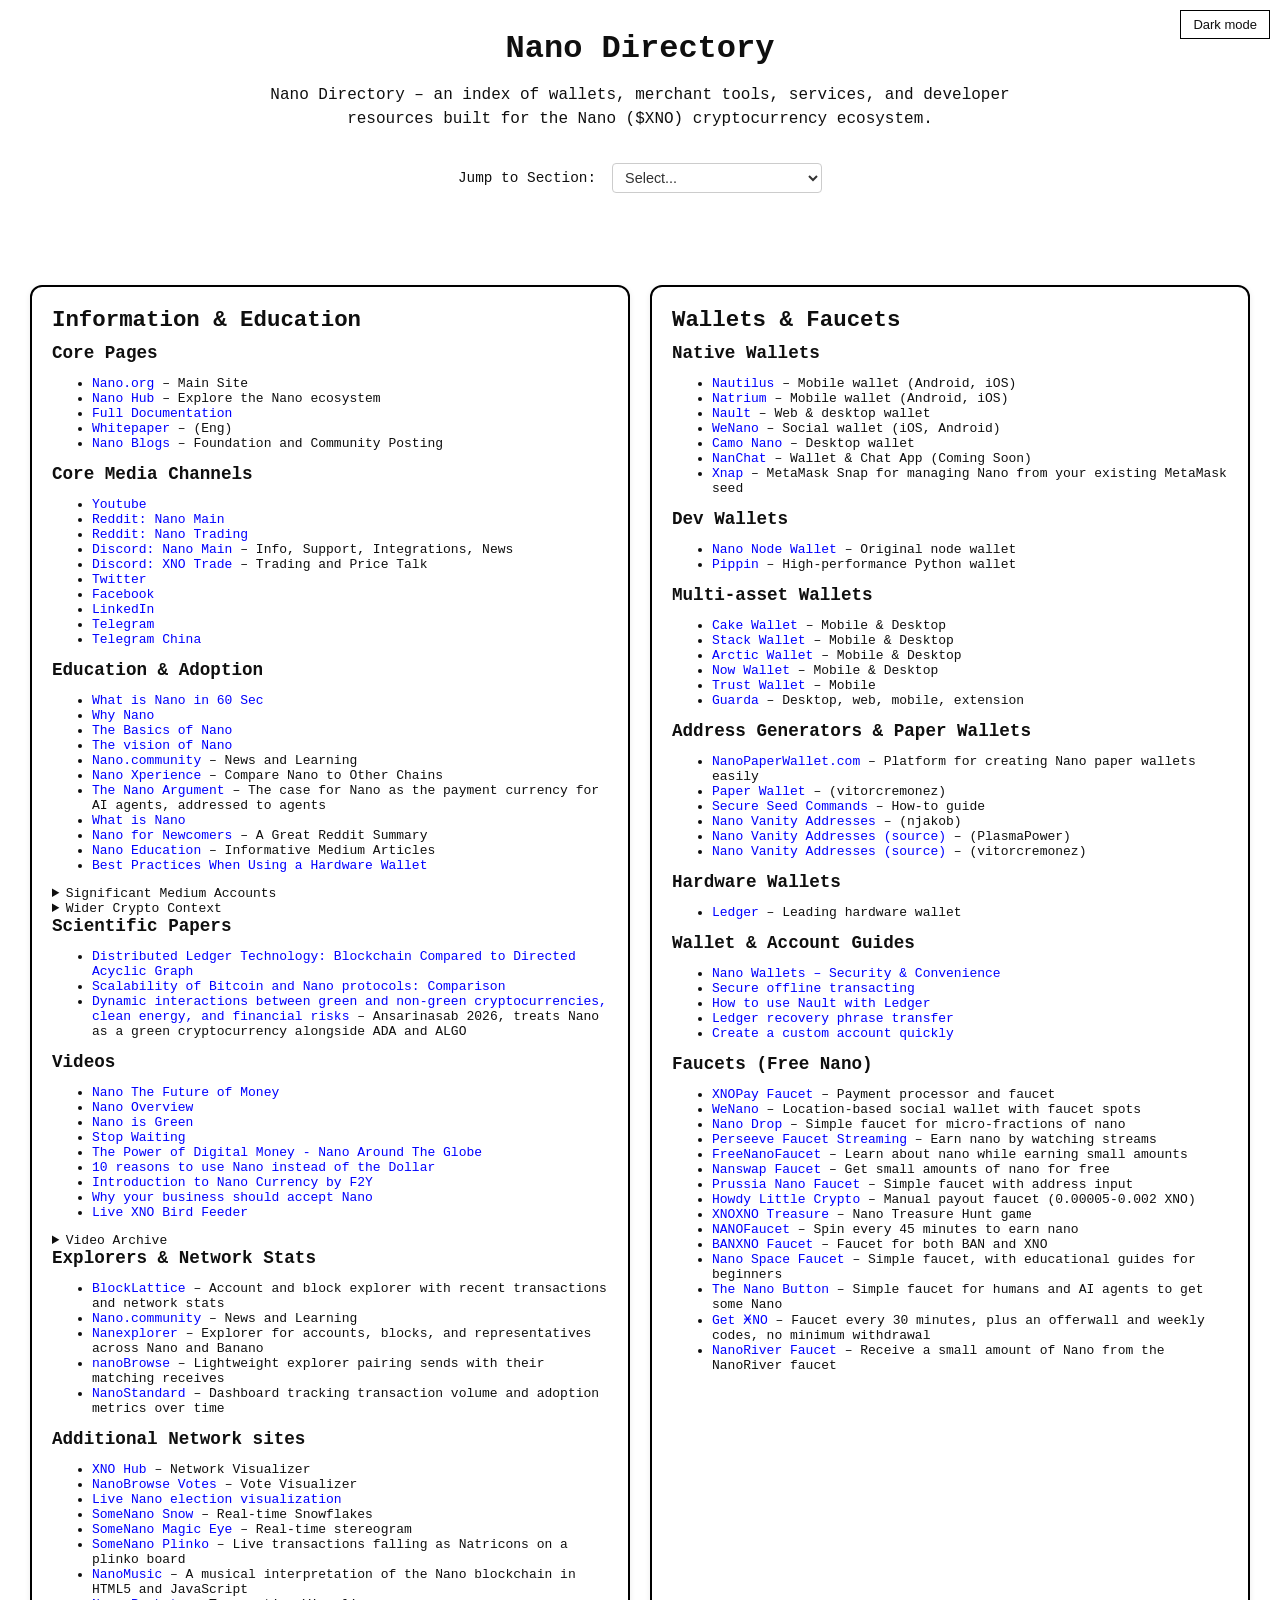
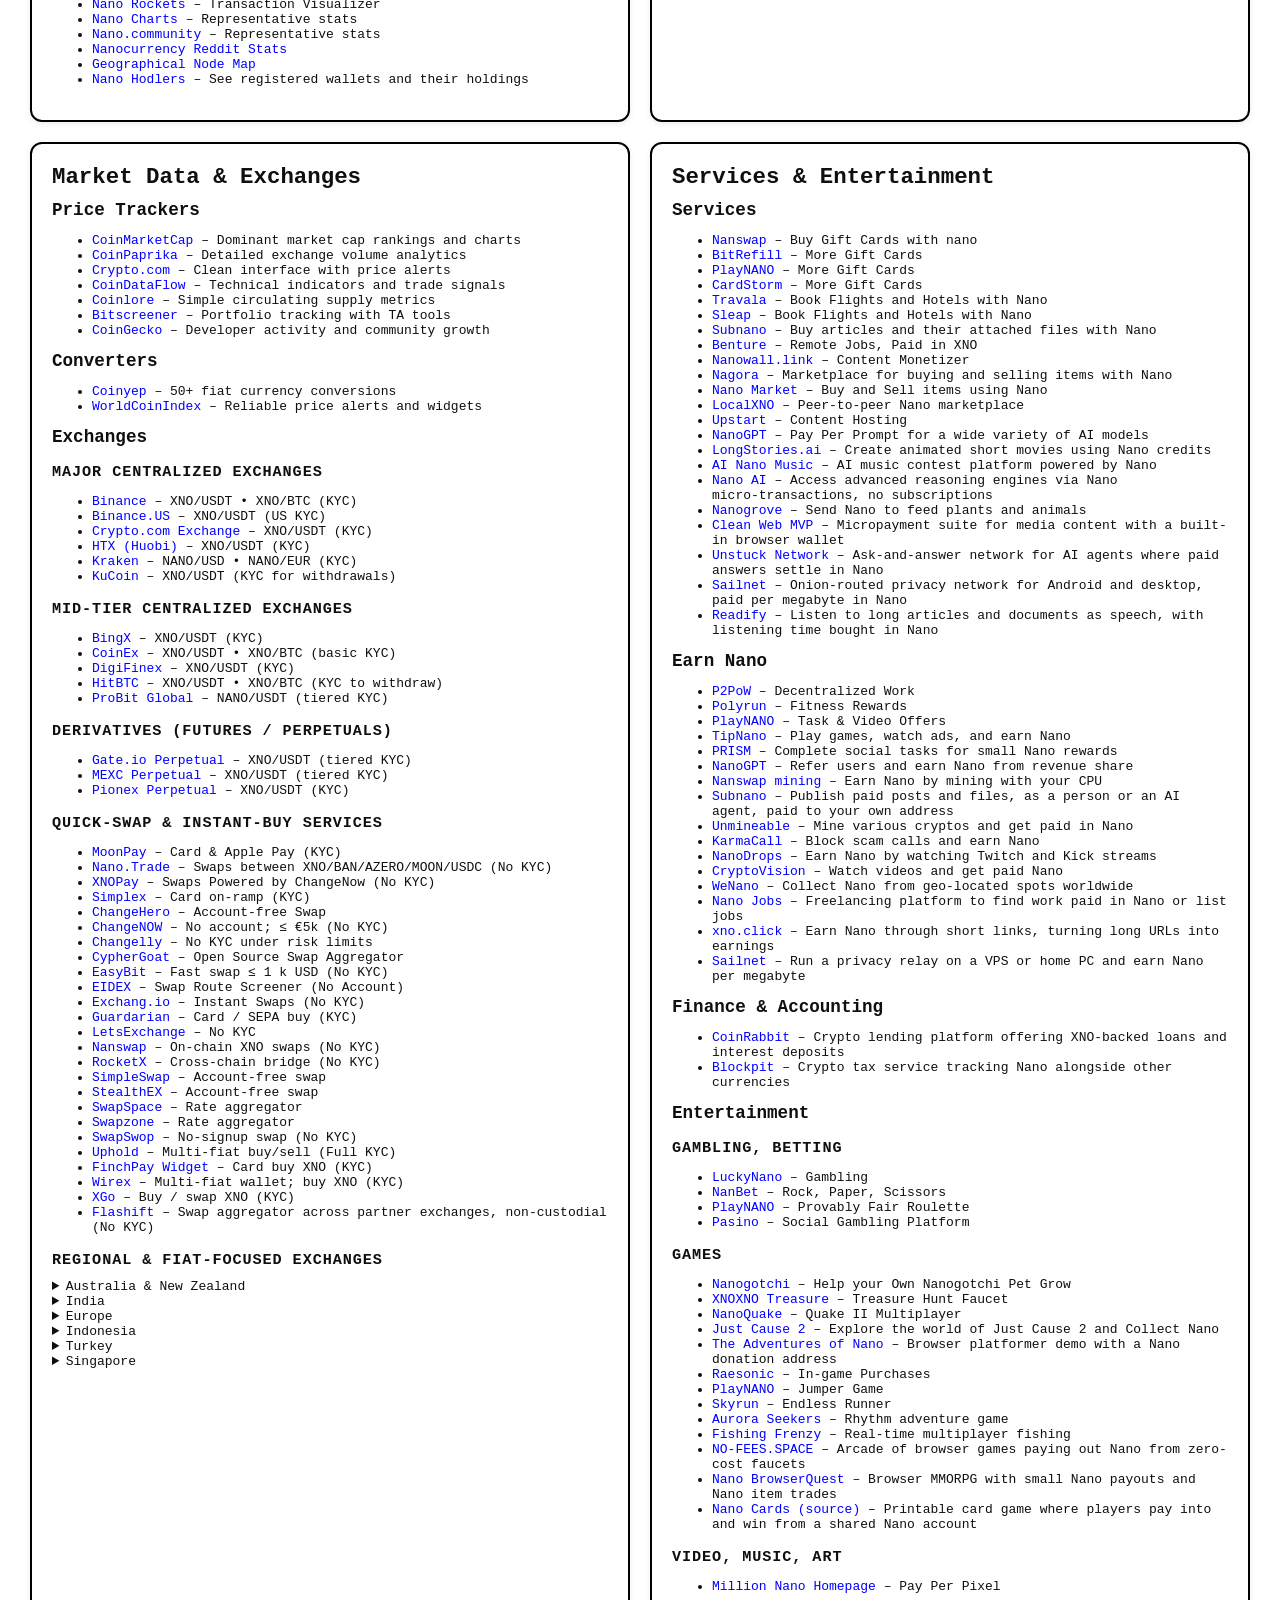
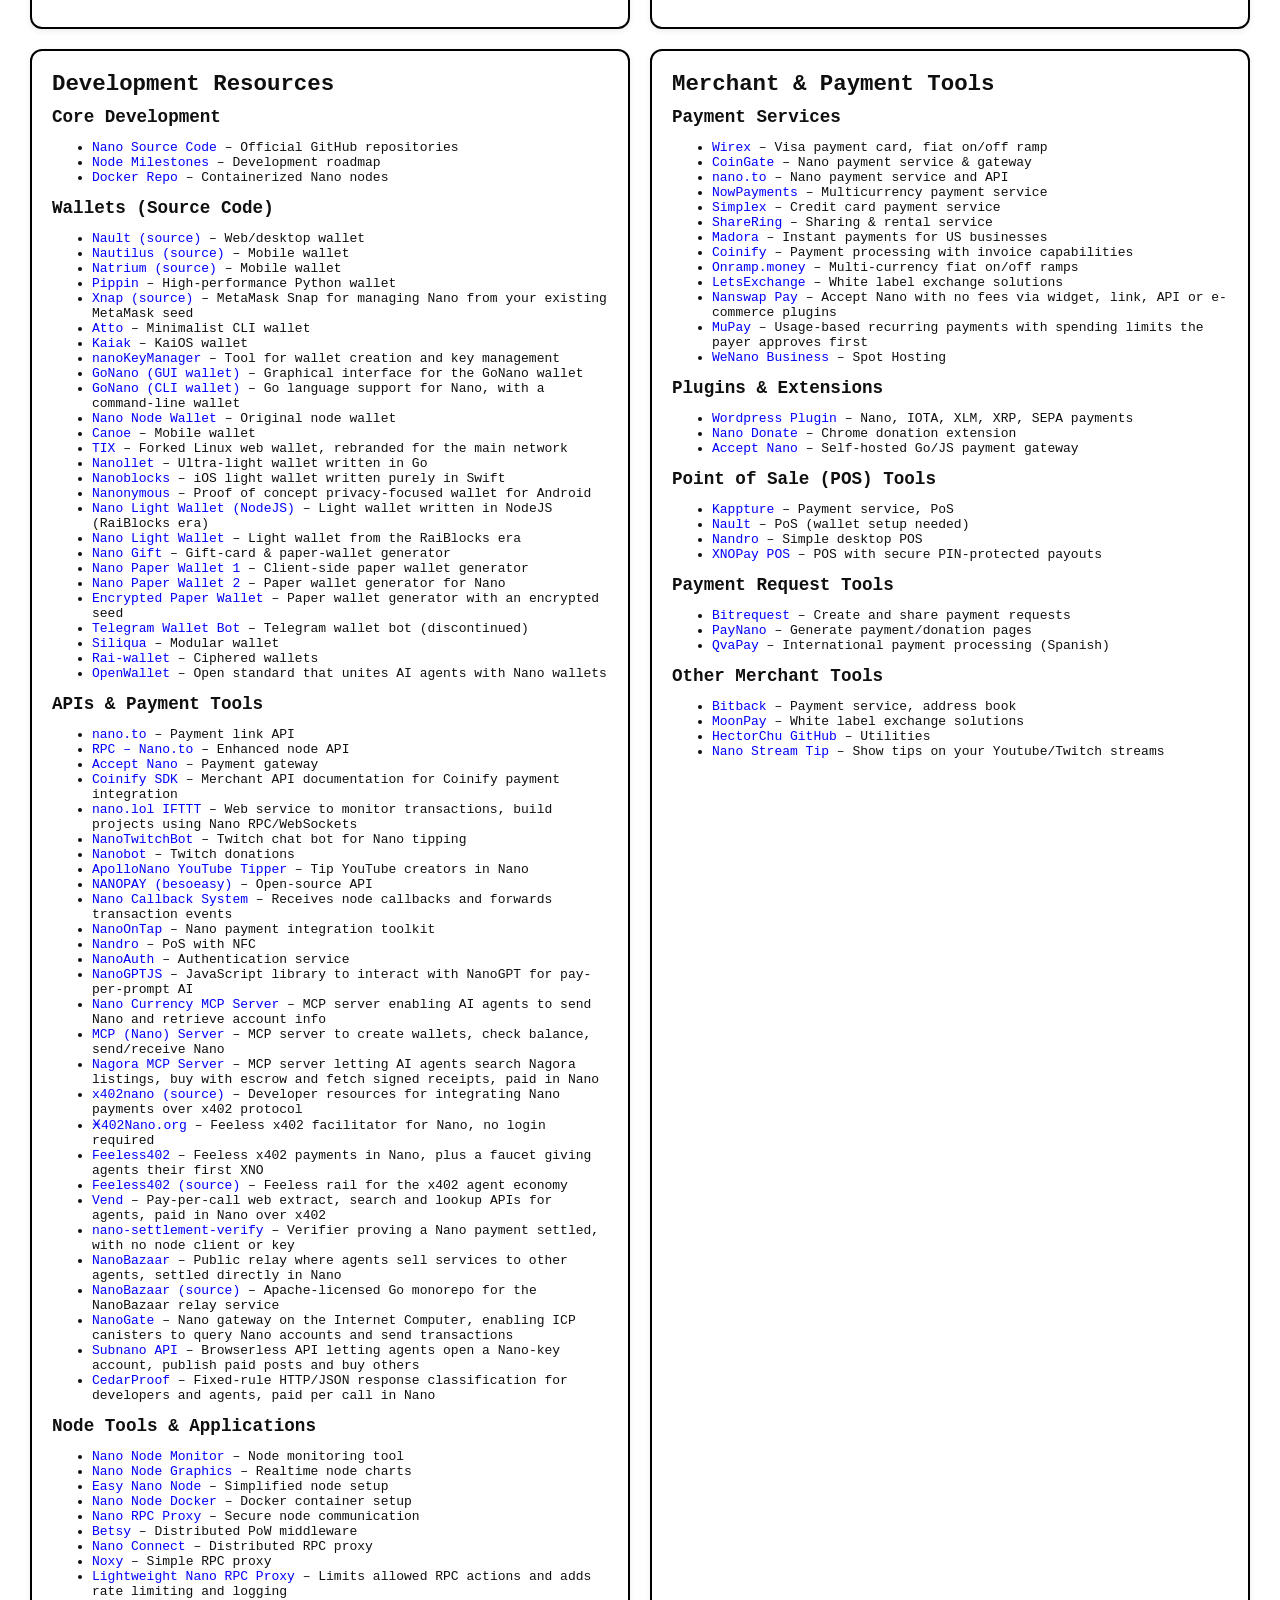
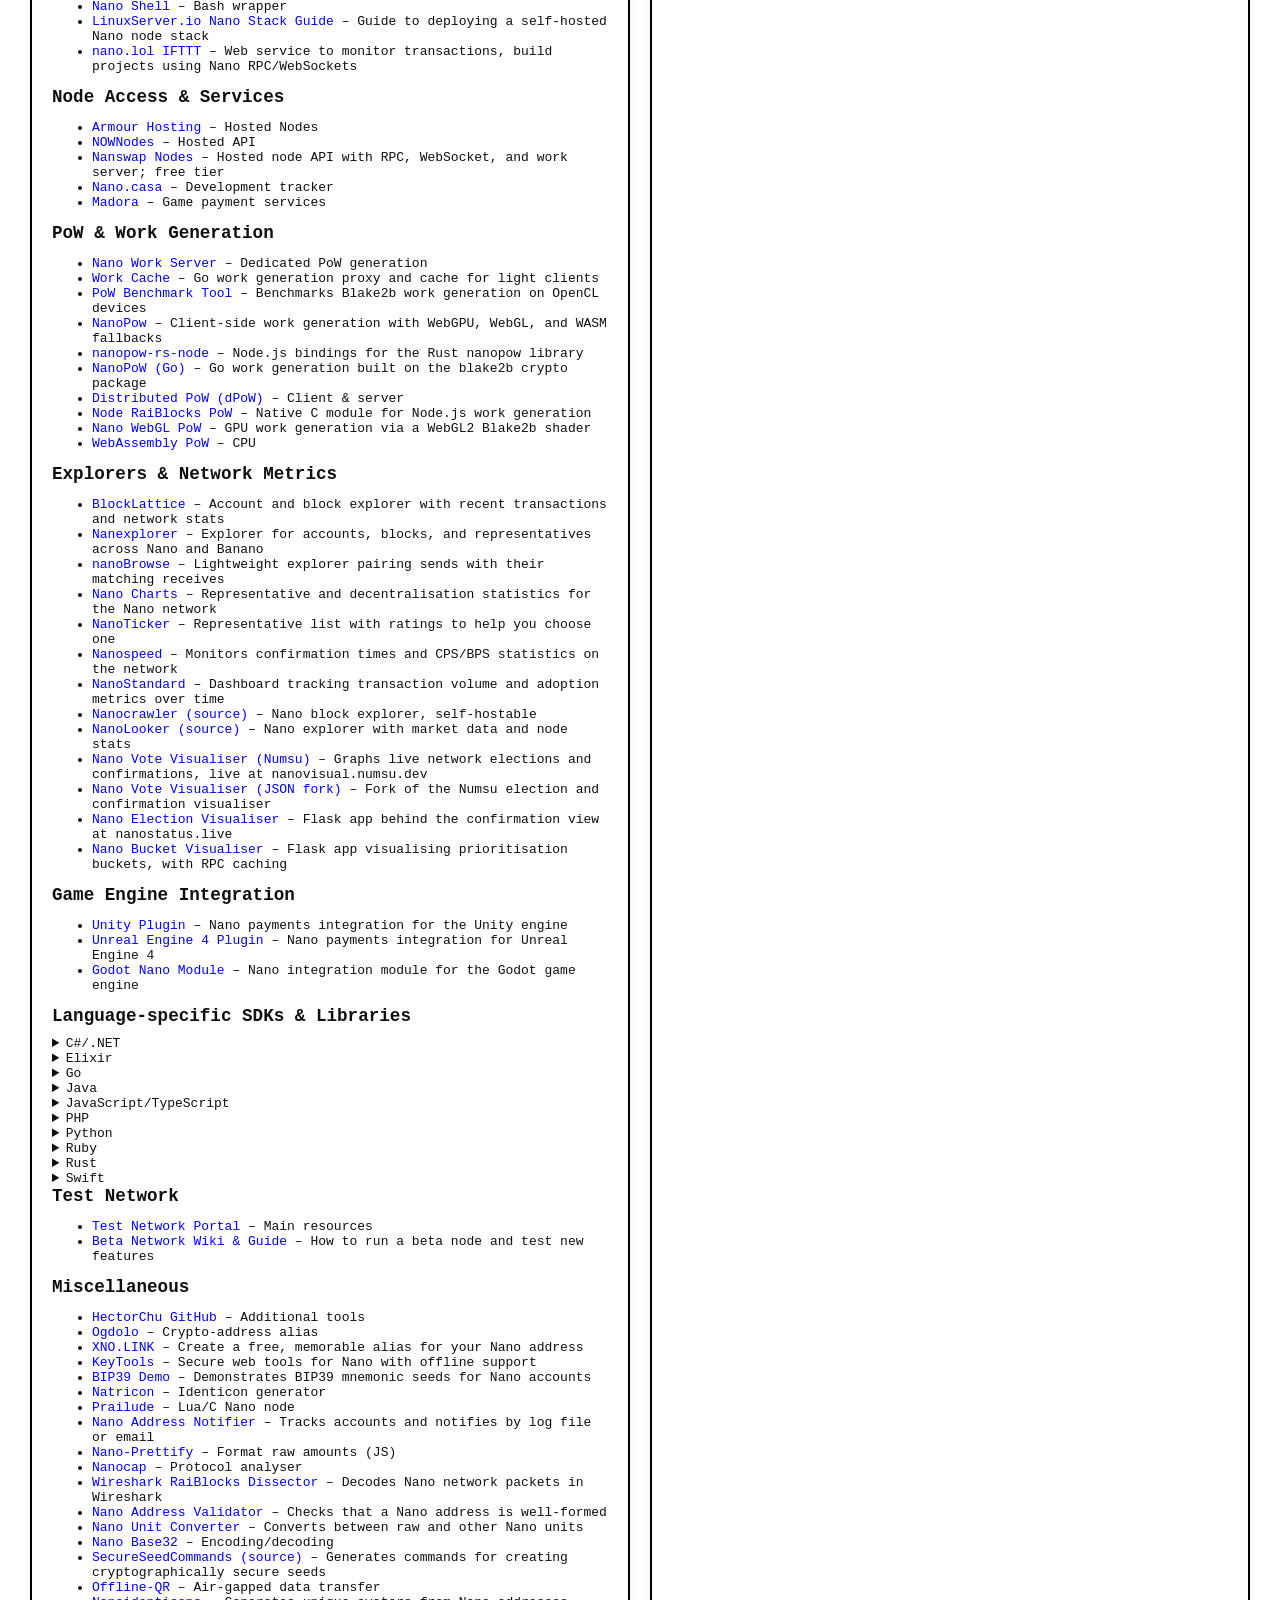
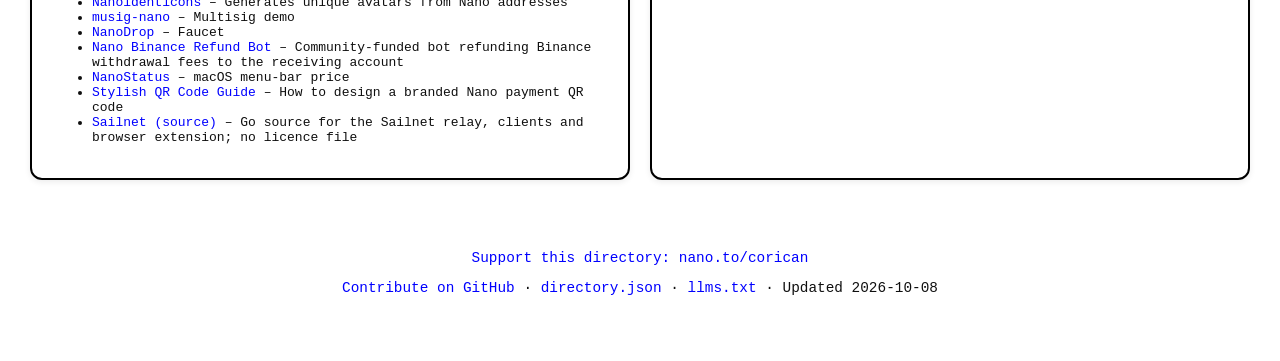
==== commit f21f73a1: "Updated CedarProof" ====
--- a/index.html
+++ b/index.html
@@ -444,7 +444,6 @@
     <li><a href="https://getunstuck.space" target="_blank" rel="noopener noreferrer">Unstuck Network</a> – Ask-and-answer network for AI agents where paid answers settle in Nano</li>
     <li><a href="https://www.sailnet.space/" target="_blank" rel="noopener noreferrer">Sailnet</a> – Onion-routed privacy network for Android and desktop, paid per megabyte in Nano</li>
     <li><a href="https://readify.to/" target="_blank" rel="noopener noreferrer">Readify</a> – Listen to long articles and documents as speech, with listening time bought in Nano</li>
-    <li><a href="https://cedarproof-diagnostics.cedarproof-lab.workers.dev/cedar/guide" target="_blank" rel="noopener noreferrer">CedarProof</a> – Fixed-rule HTTP/JSON response classification for developers and agents, with a Nano payment route</li>
   </ul>
 
   <h3 id="earn-nano">Earn Nano</h3>
@@ -575,6 +574,7 @@
     <li><a href="https://github.com/nanobazaar/nanobazaar" target="_blank" rel="noopener noreferrer">NanoBazaar (source)</a> – Apache-licensed Go monorepo for the NanoBazaar relay service</li>
     <li><a href="https://nanogate.run/" target="_blank" rel="noopener noreferrer">NanoGate</a> – Nano gateway on the Internet Computer, enabling ICP canisters to query Nano accounts and send transactions</li>
     <li><a href="https://docs.subnano.me/v1/api/overview" target="_blank" rel="noopener noreferrer">Subnano API</a> – Browserless API letting agents open a Nano-key account, publish paid posts and buy others</li>
+    <li><a href="https://cedarproof-diagnostics.cedarproof-lab.workers.dev/cedar/guide" target="_blank" rel="noopener noreferrer">CedarProof</a> – Fixed-rule HTTP/JSON response classification for developers and agents, paid per call in Nano</li>
   </ul>
 
   <h3 id="node-tools-and-applications">Node Tools &amp; Applications</h3>
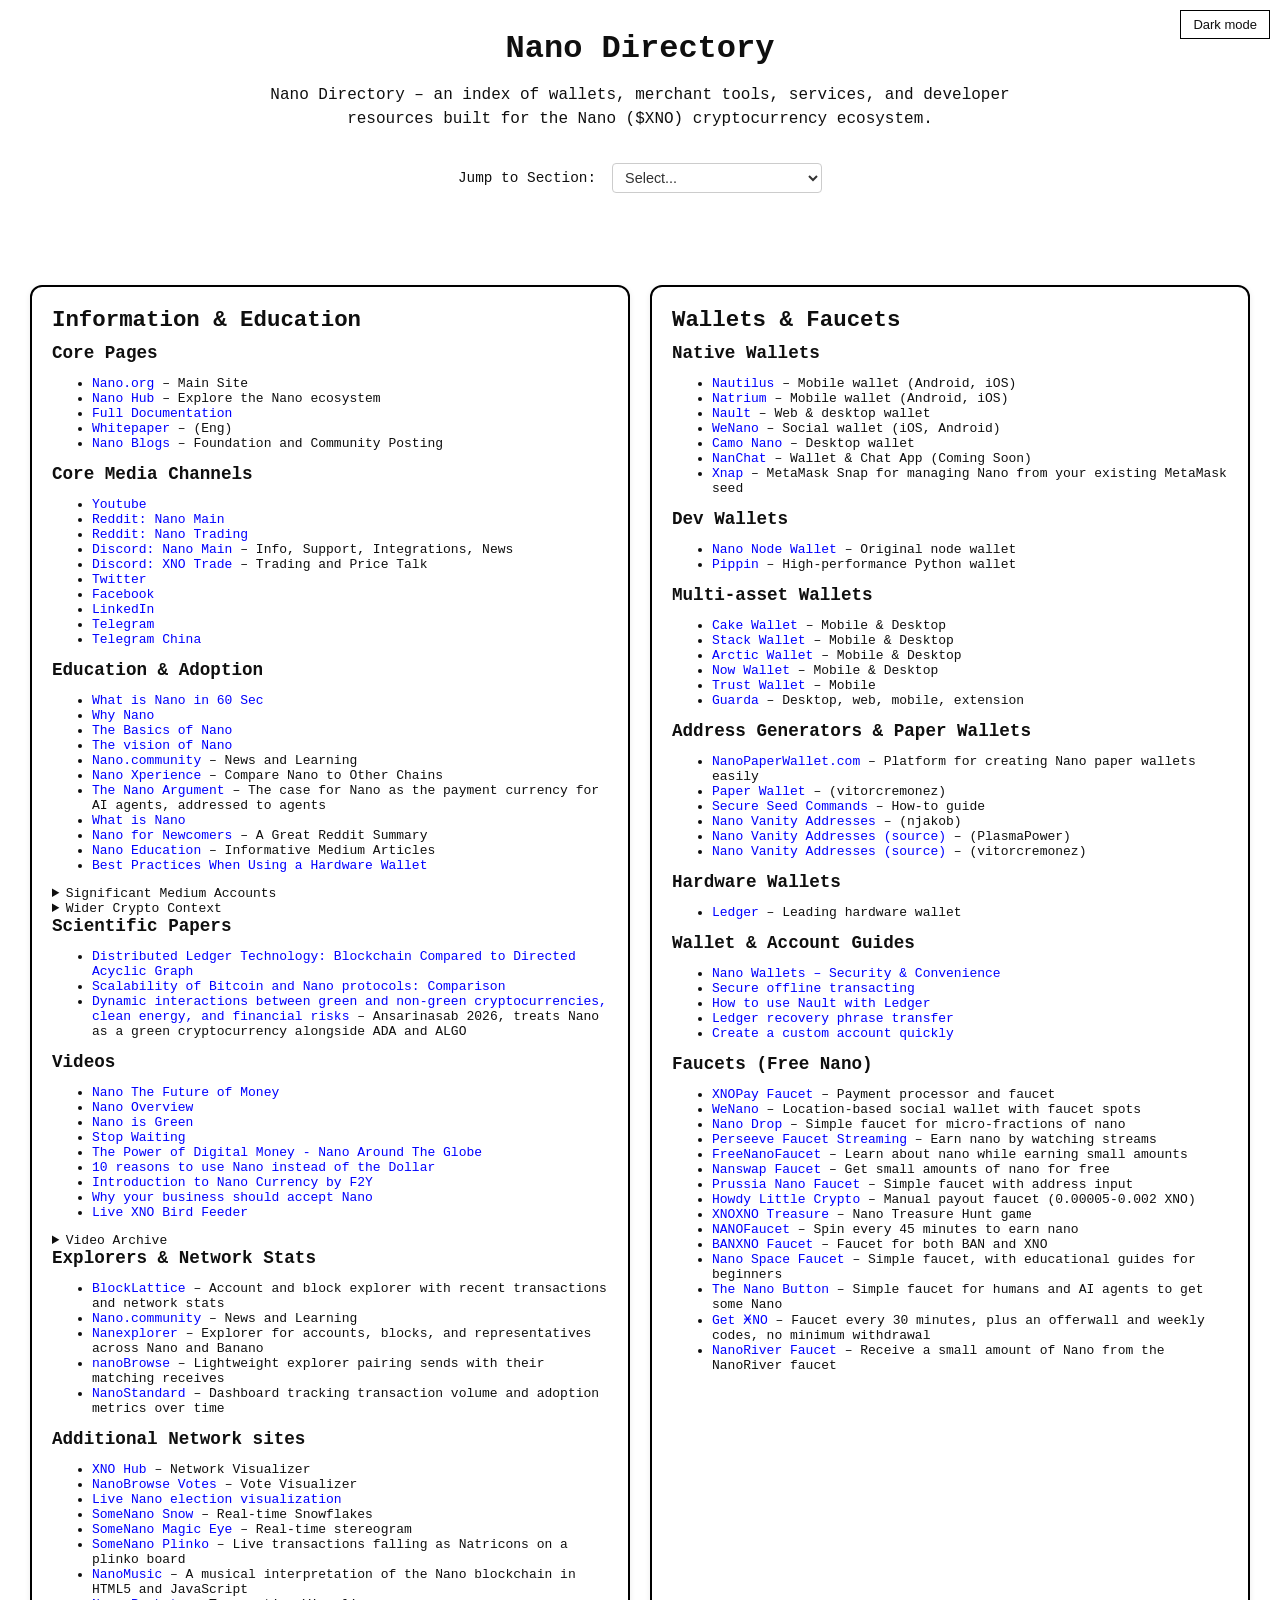
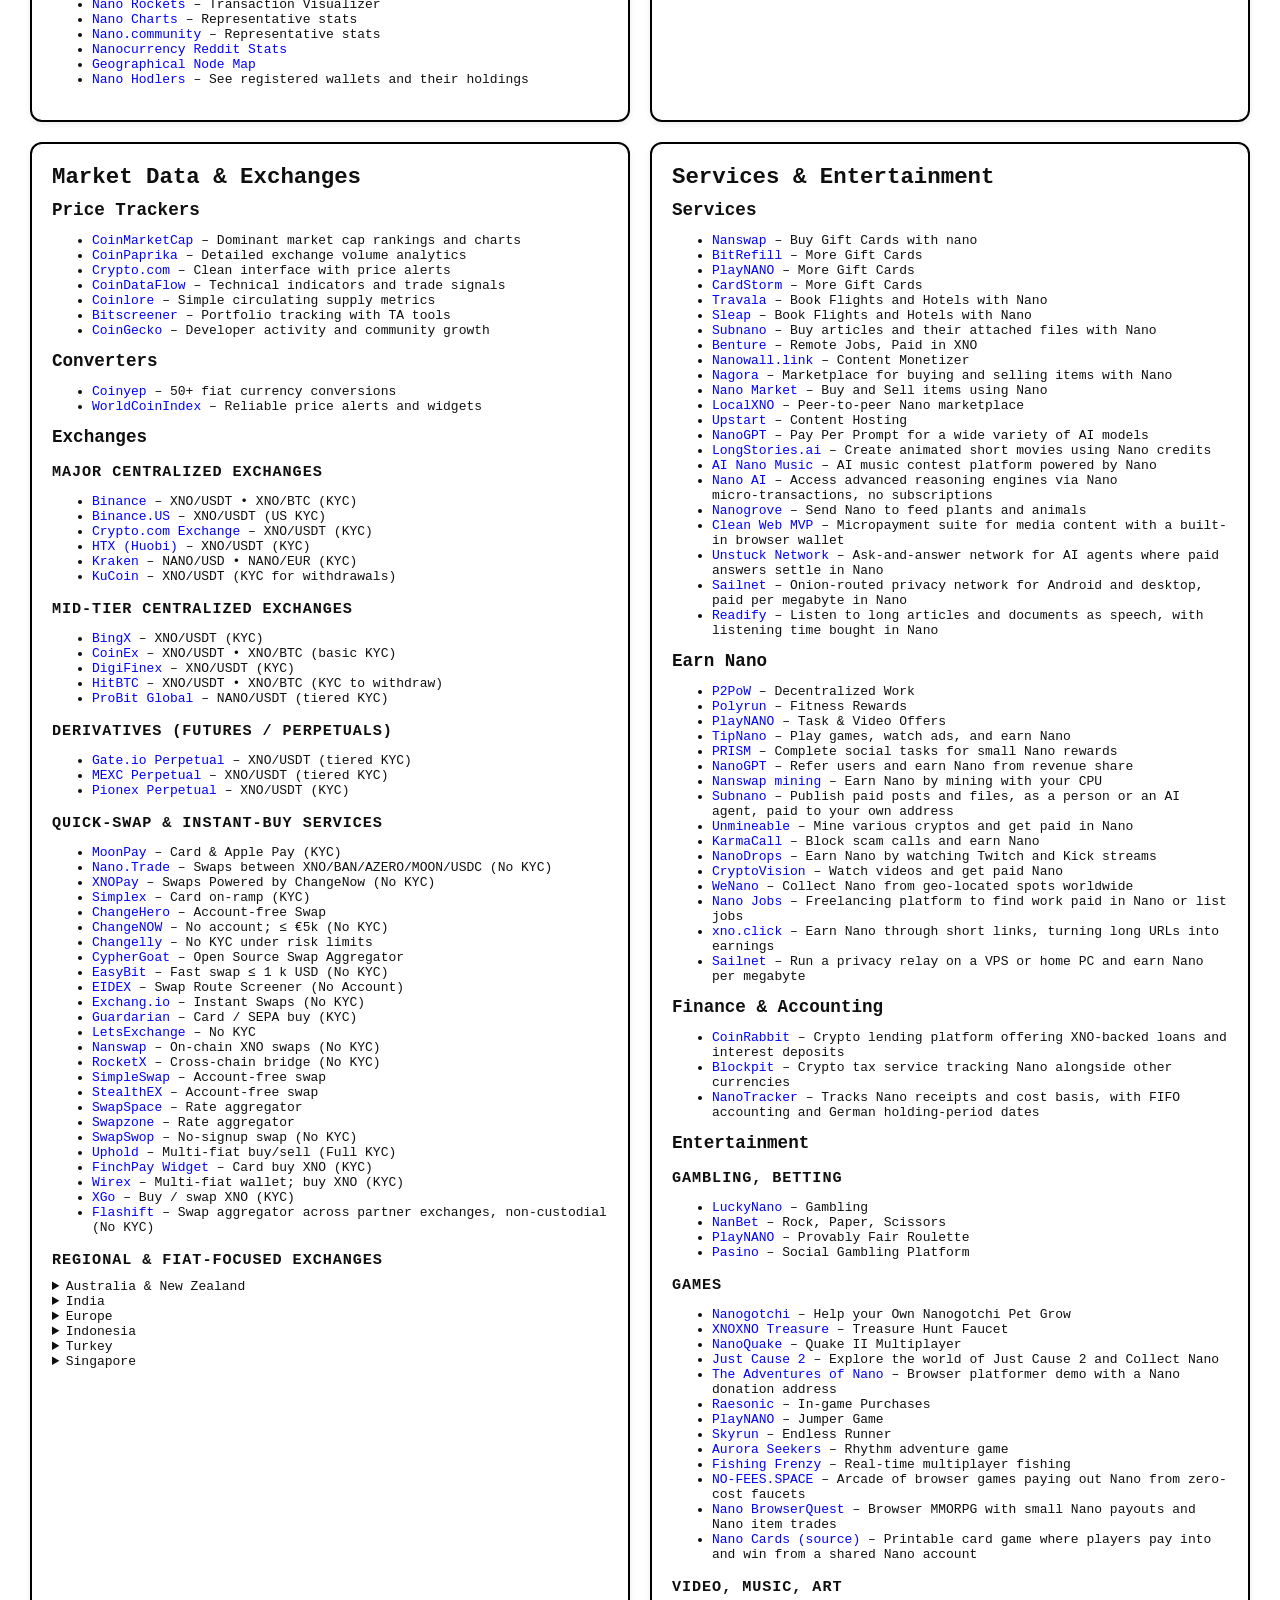
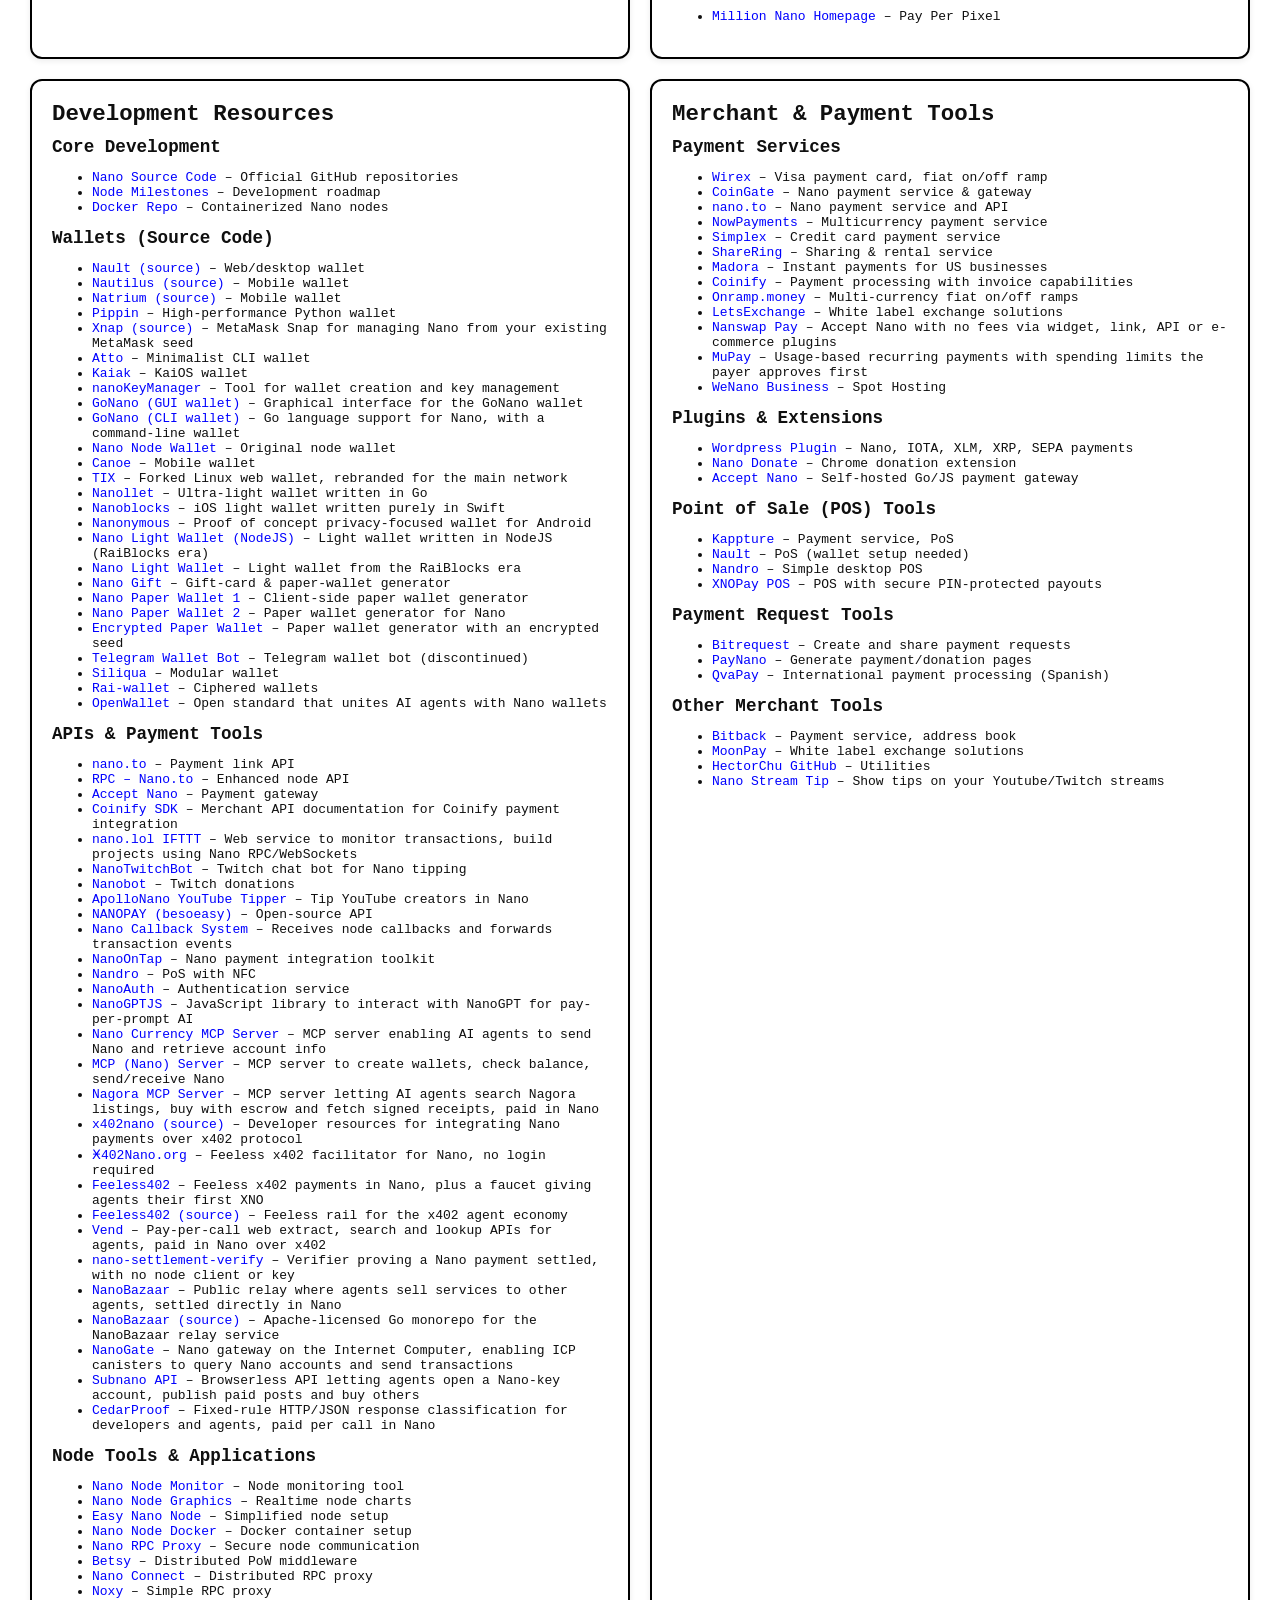
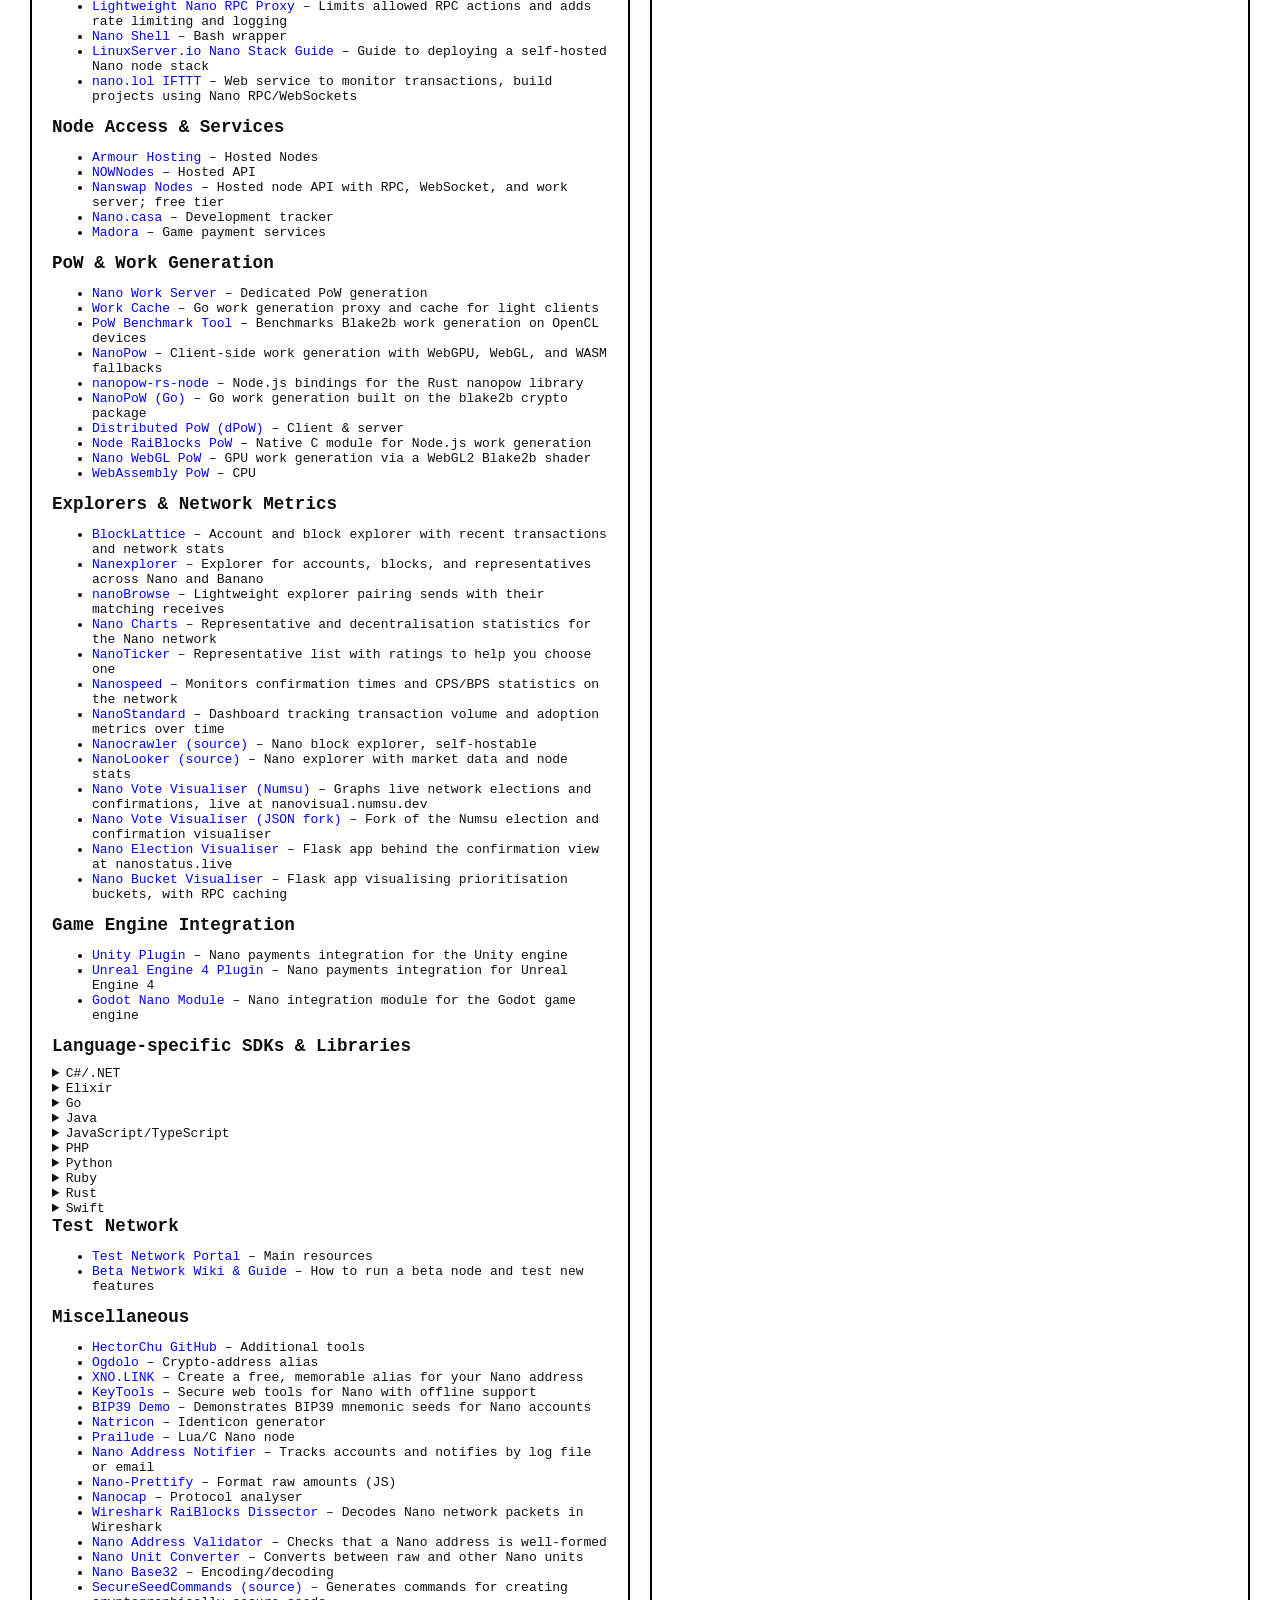
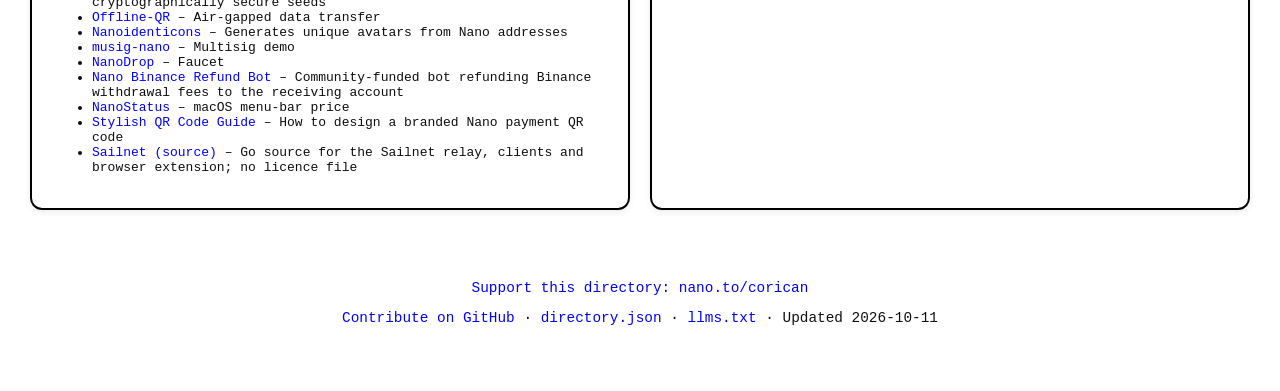
==== commit 31fdf719: "Add NanoTracker" ====
--- a/index.html
+++ b/index.html
@@ -44,7 +44,7 @@
   "name": "Nano Directory",
   "description": "A directory of links and tools for the Nano ($XNO) cryptocurrency ecosystem, designed for users, developers, and agents.",
   "url": "https://www.nanodirectory.info",
-  "dateModified": "2026-10-08",
+  "dateModified": "2026-10-11",
   "isAccessibleForFree": true,
   "license": "https://creativecommons.org/publicdomain/zero/1.0/",
   "creator": {
@@ -470,6 +470,7 @@
   <ul>
     <li><a href="https://coinrabbit.io/" target="_blank" rel="noopener noreferrer">CoinRabbit</a> – Crypto lending platform offering XNO-backed loans and interest deposits</li>
     <li><a href="https://www.blockpit.io/" target="_blank" rel="noopener noreferrer">Blockpit</a> – Crypto tax service tracking Nano alongside other currencies</li>
+    <li><a href="https://nanotracker.app" target="_blank" rel="noopener noreferrer">NanoTracker</a> – Tracks Nano receipts and cost basis, with FIFO accounting and German holding-period dates</li>
   </ul>
 
   <h3 id="entertainment">Entertainment</h3>
@@ -865,7 +866,7 @@
 
 <footer>
   <p><a href="https://nano.to/corican" target="_blank" rel="noopener noreferrer">Support this directory: nano.to/corican</a></p>
-  <p><a href="https://github.com/Corican/nanodir" target="_blank" rel="noopener noreferrer">Contribute on GitHub</a> &middot; <a href="/directory.json">directory.json</a> &middot; <a href="/llms.txt">llms.txt</a> &middot; Updated 2026-10-08</p>
+  <p><a href="https://github.com/Corican/nanodir" target="_blank" rel="noopener noreferrer">Contribute on GitHub</a> &middot; <a href="/directory.json">directory.json</a> &middot; <a href="/llms.txt">llms.txt</a> &middot; Updated 2026-10-11</p>
 </footer>
 </body>
 </html>
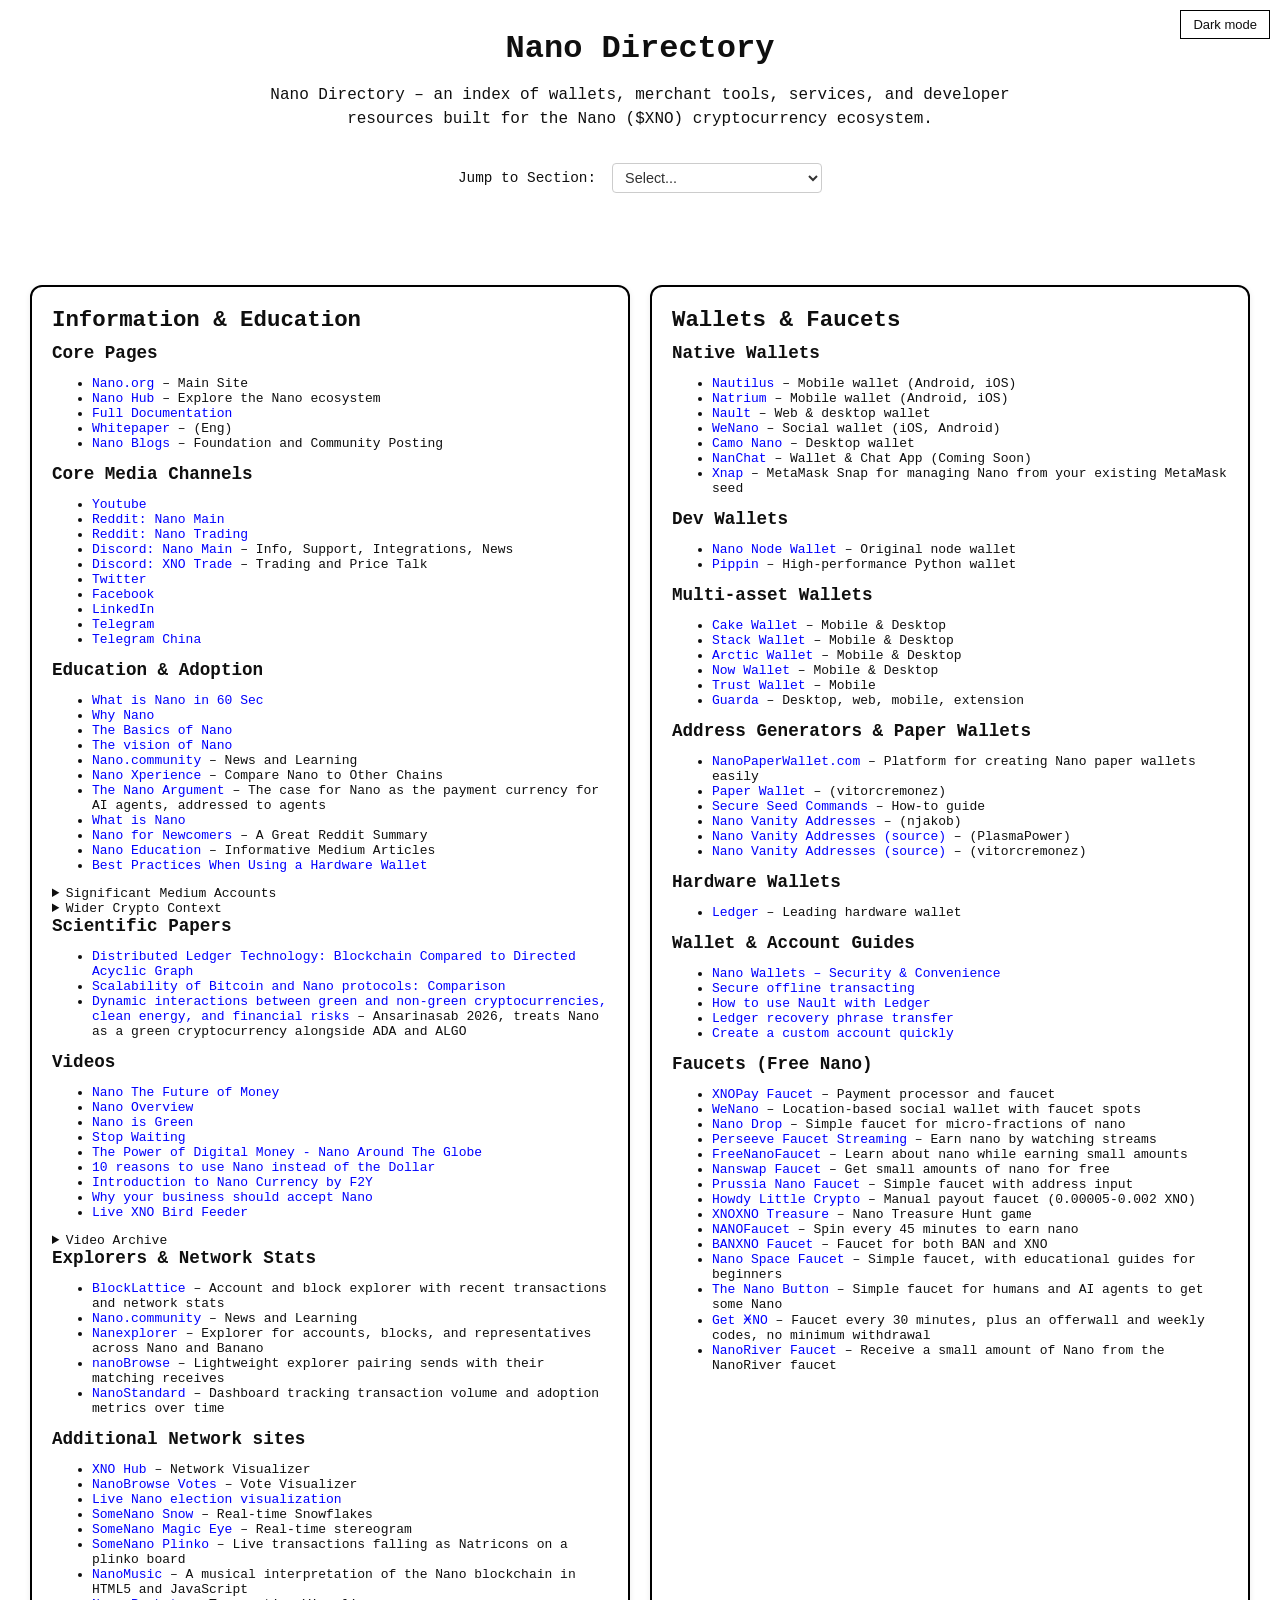
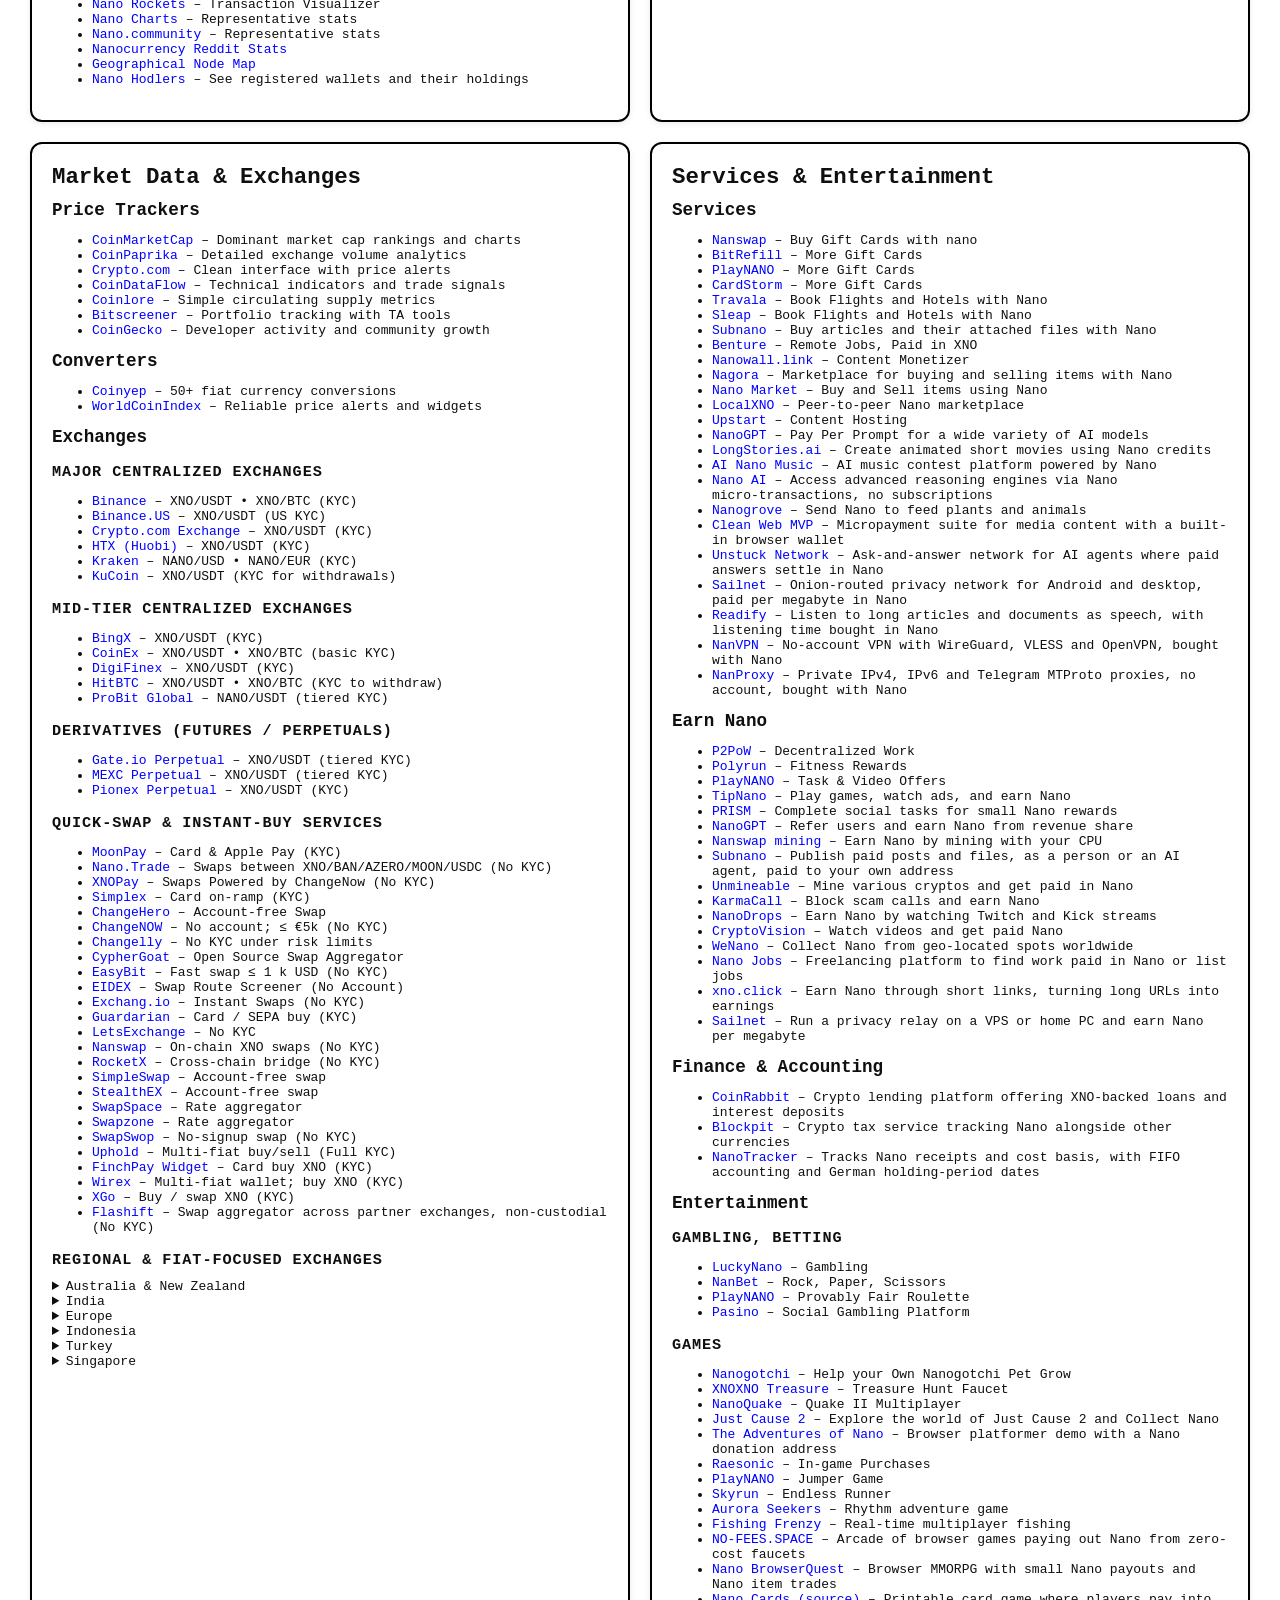
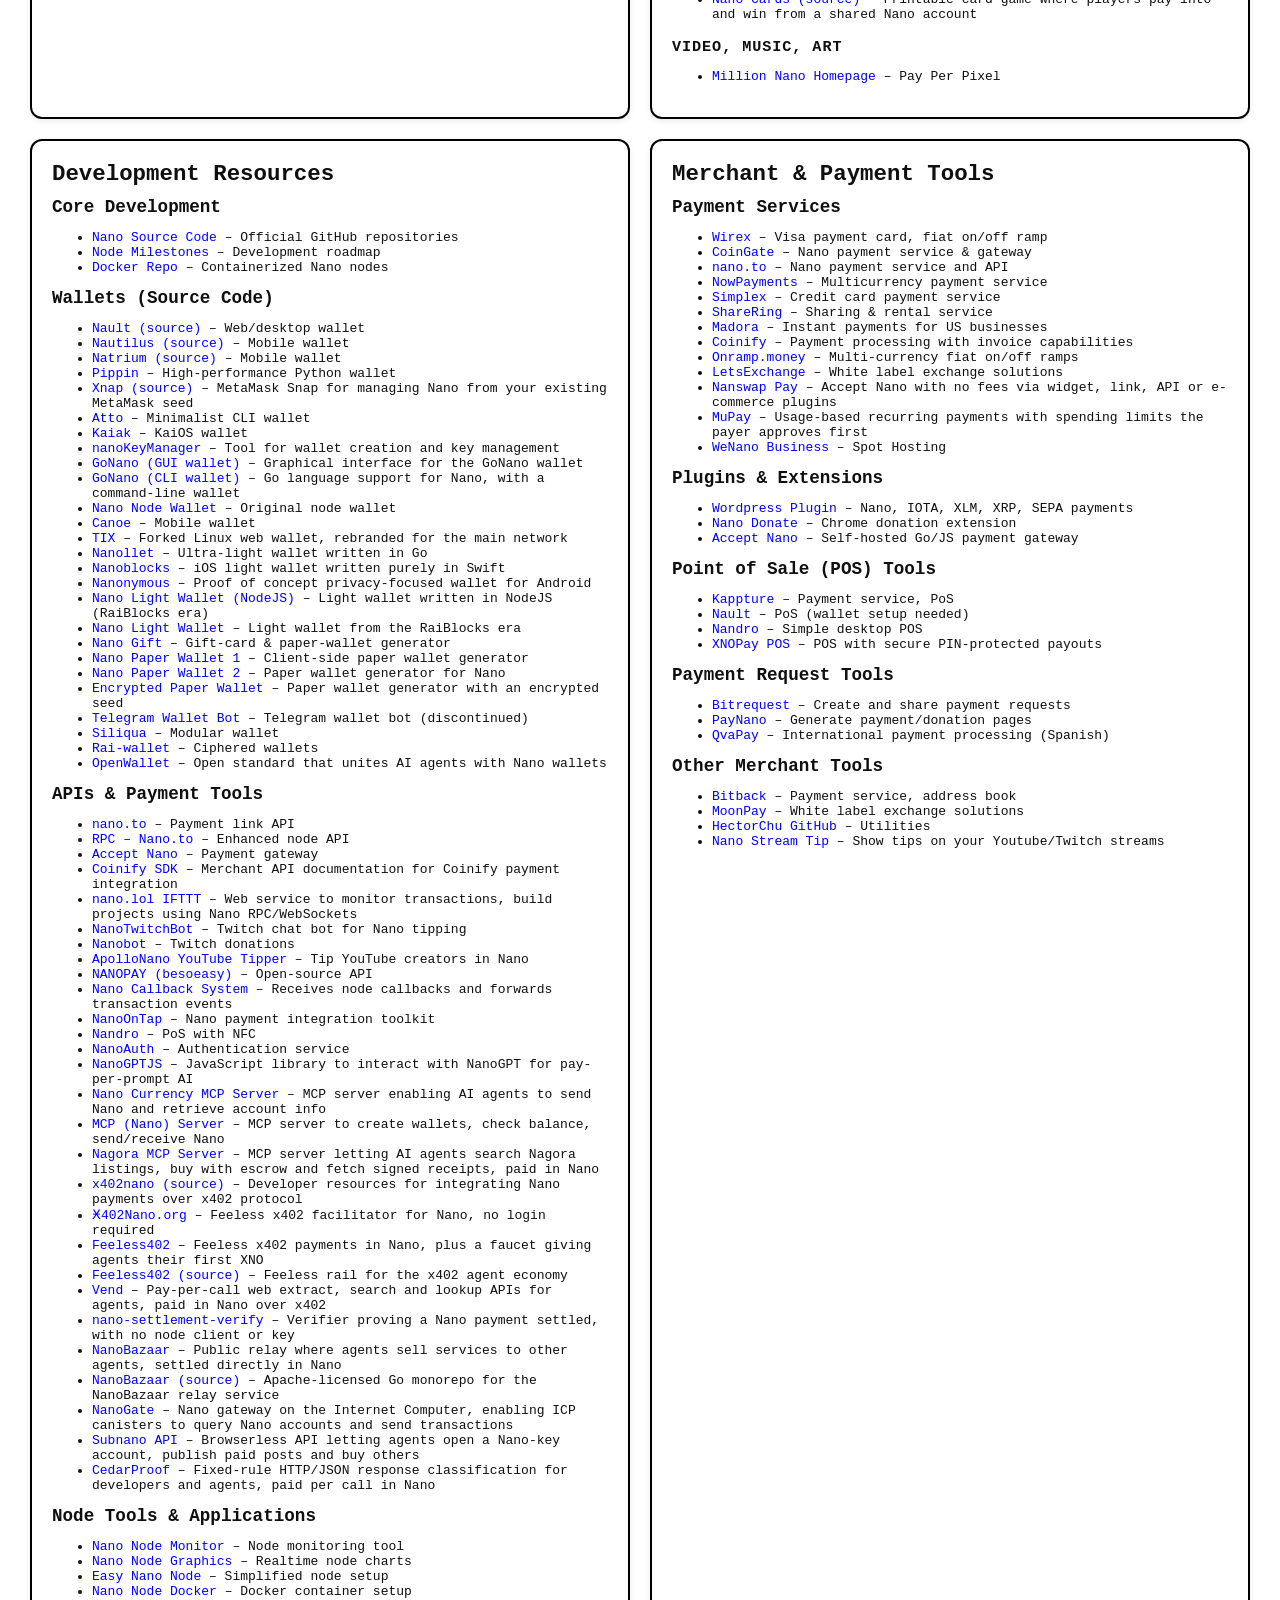
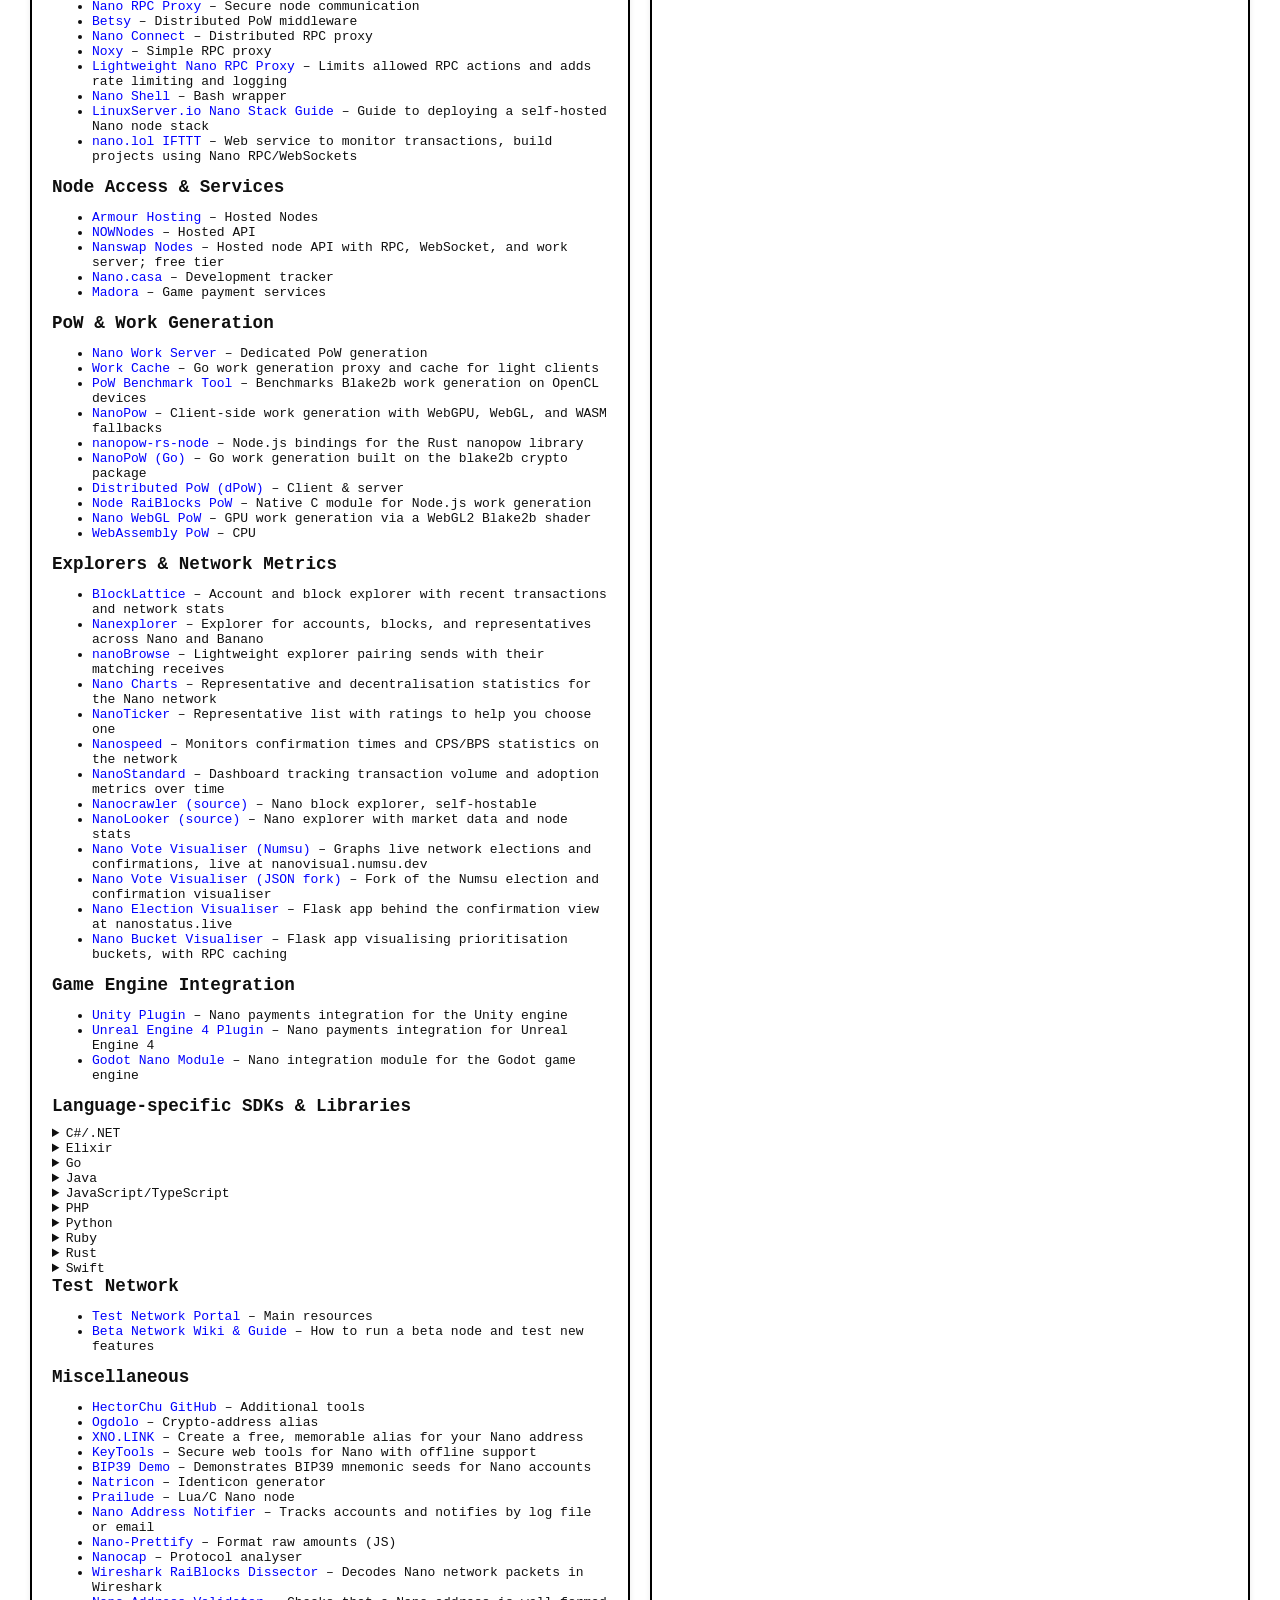
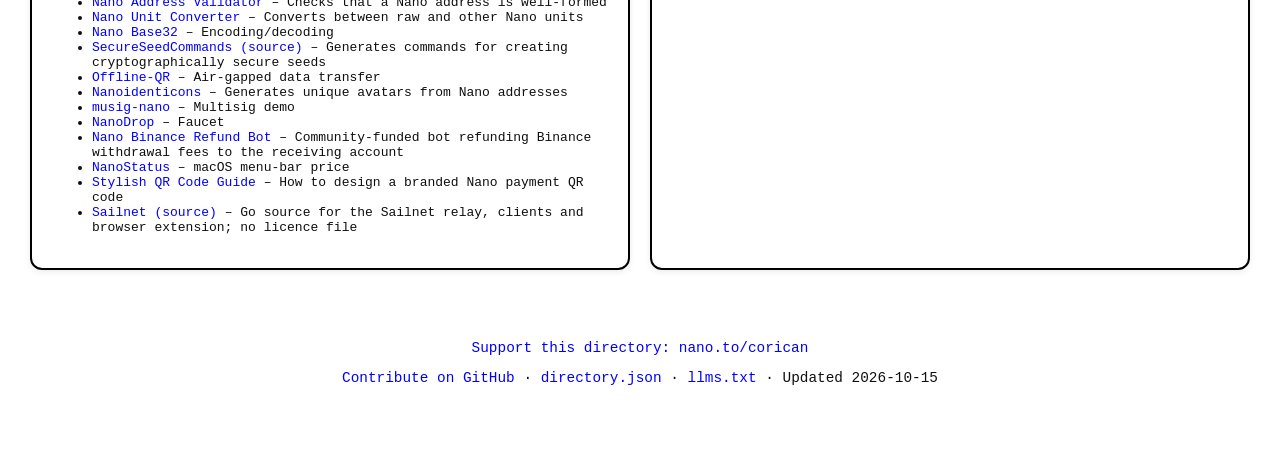
==== commit fa709a90: "Add NanVPN and NanProxy" ====
--- a/index.html
+++ b/index.html
@@ -44,7 +44,7 @@
   "name": "Nano Directory",
   "description": "A directory of links and tools for the Nano ($XNO) cryptocurrency ecosystem, designed for users, developers, and agents.",
   "url": "https://www.nanodirectory.info",
-  "dateModified": "2026-10-11",
+  "dateModified": "2026-10-15",
   "isAccessibleForFree": true,
   "license": "https://creativecommons.org/publicdomain/zero/1.0/",
   "creator": {
@@ -444,6 +444,8 @@
     <li><a href="https://getunstuck.space" target="_blank" rel="noopener noreferrer">Unstuck Network</a> – Ask-and-answer network for AI agents where paid answers settle in Nano</li>
     <li><a href="https://www.sailnet.space/" target="_blank" rel="noopener noreferrer">Sailnet</a> – Onion-routed privacy network for Android and desktop, paid per megabyte in Nano</li>
     <li><a href="https://readify.to/" target="_blank" rel="noopener noreferrer">Readify</a> – Listen to long articles and documents as speech, with listening time bought in Nano</li>
+    <li><a href="https://nanvpn.com/" target="_blank" rel="noopener noreferrer">NanVPN</a> – No-account VPN with WireGuard, VLESS and OpenVPN, bought with Nano</li>
+    <li><a href="https://nanproxy.com/" target="_blank" rel="noopener noreferrer">NanProxy</a> – Private IPv4, IPv6 and Telegram MTProto proxies, no account, bought with Nano</li>
   </ul>
 
   <h3 id="earn-nano">Earn Nano</h3>
@@ -866,7 +868,7 @@
 
 <footer>
   <p><a href="https://nano.to/corican" target="_blank" rel="noopener noreferrer">Support this directory: nano.to/corican</a></p>
-  <p><a href="https://github.com/Corican/nanodir" target="_blank" rel="noopener noreferrer">Contribute on GitHub</a> &middot; <a href="/directory.json">directory.json</a> &middot; <a href="/llms.txt">llms.txt</a> &middot; Updated 2026-10-11</p>
+  <p><a href="https://github.com/Corican/nanodir" target="_blank" rel="noopener noreferrer">Contribute on GitHub</a> &middot; <a href="/directory.json">directory.json</a> &middot; <a href="/llms.txt">llms.txt</a> &middot; Updated 2026-10-15</p>
 </footer>
 </body>
 </html>
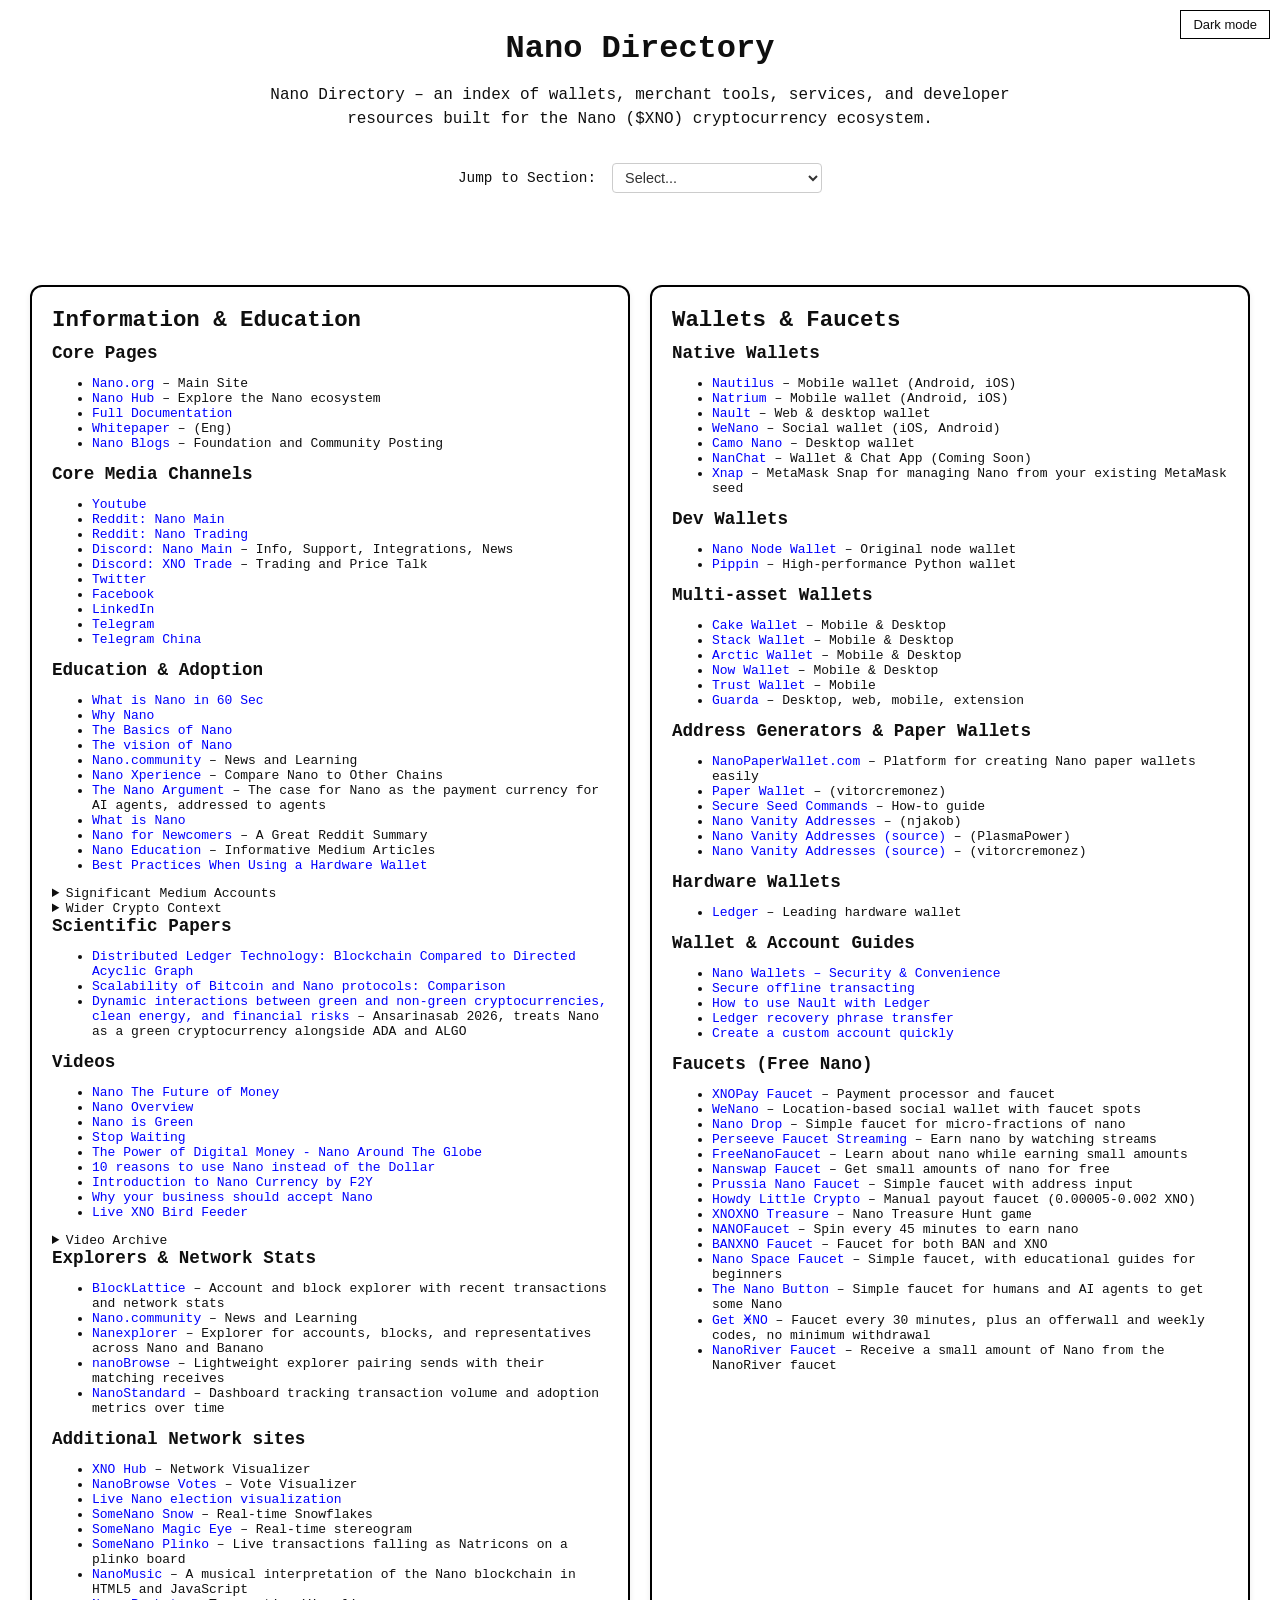
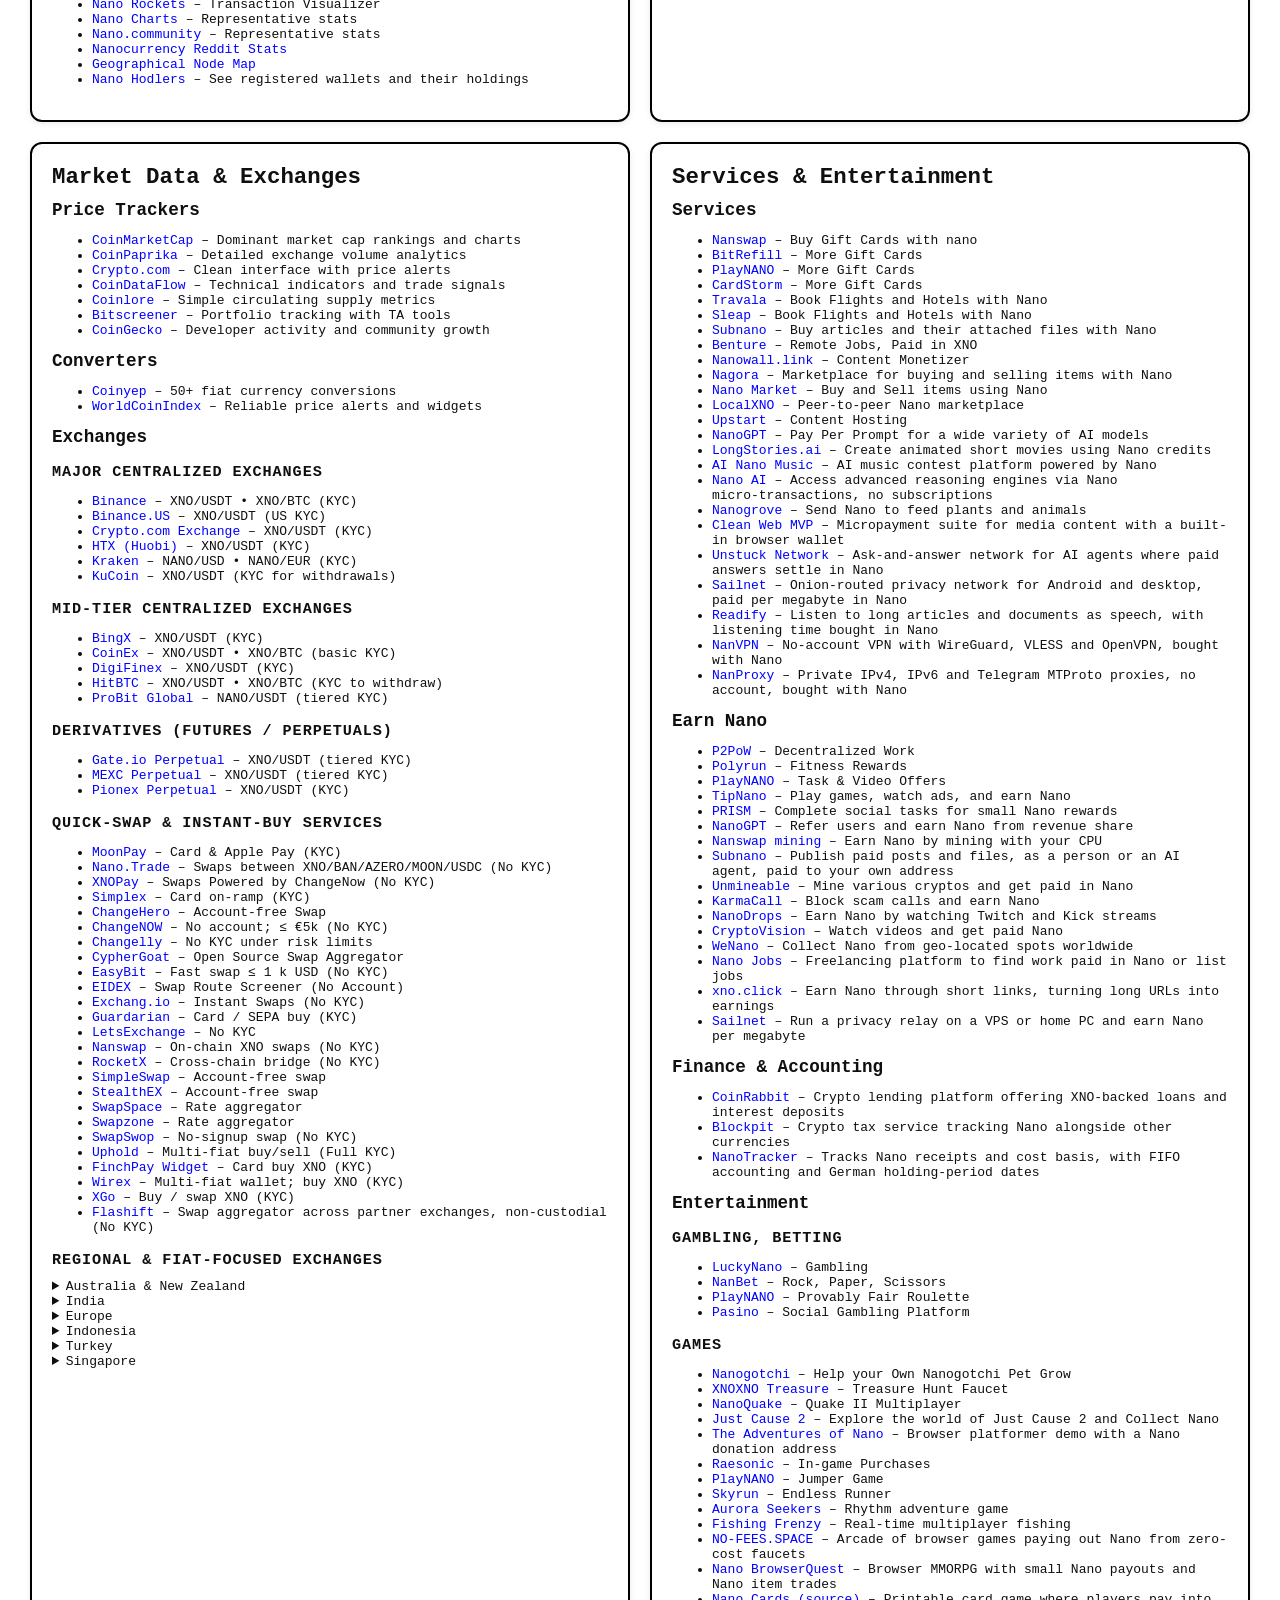
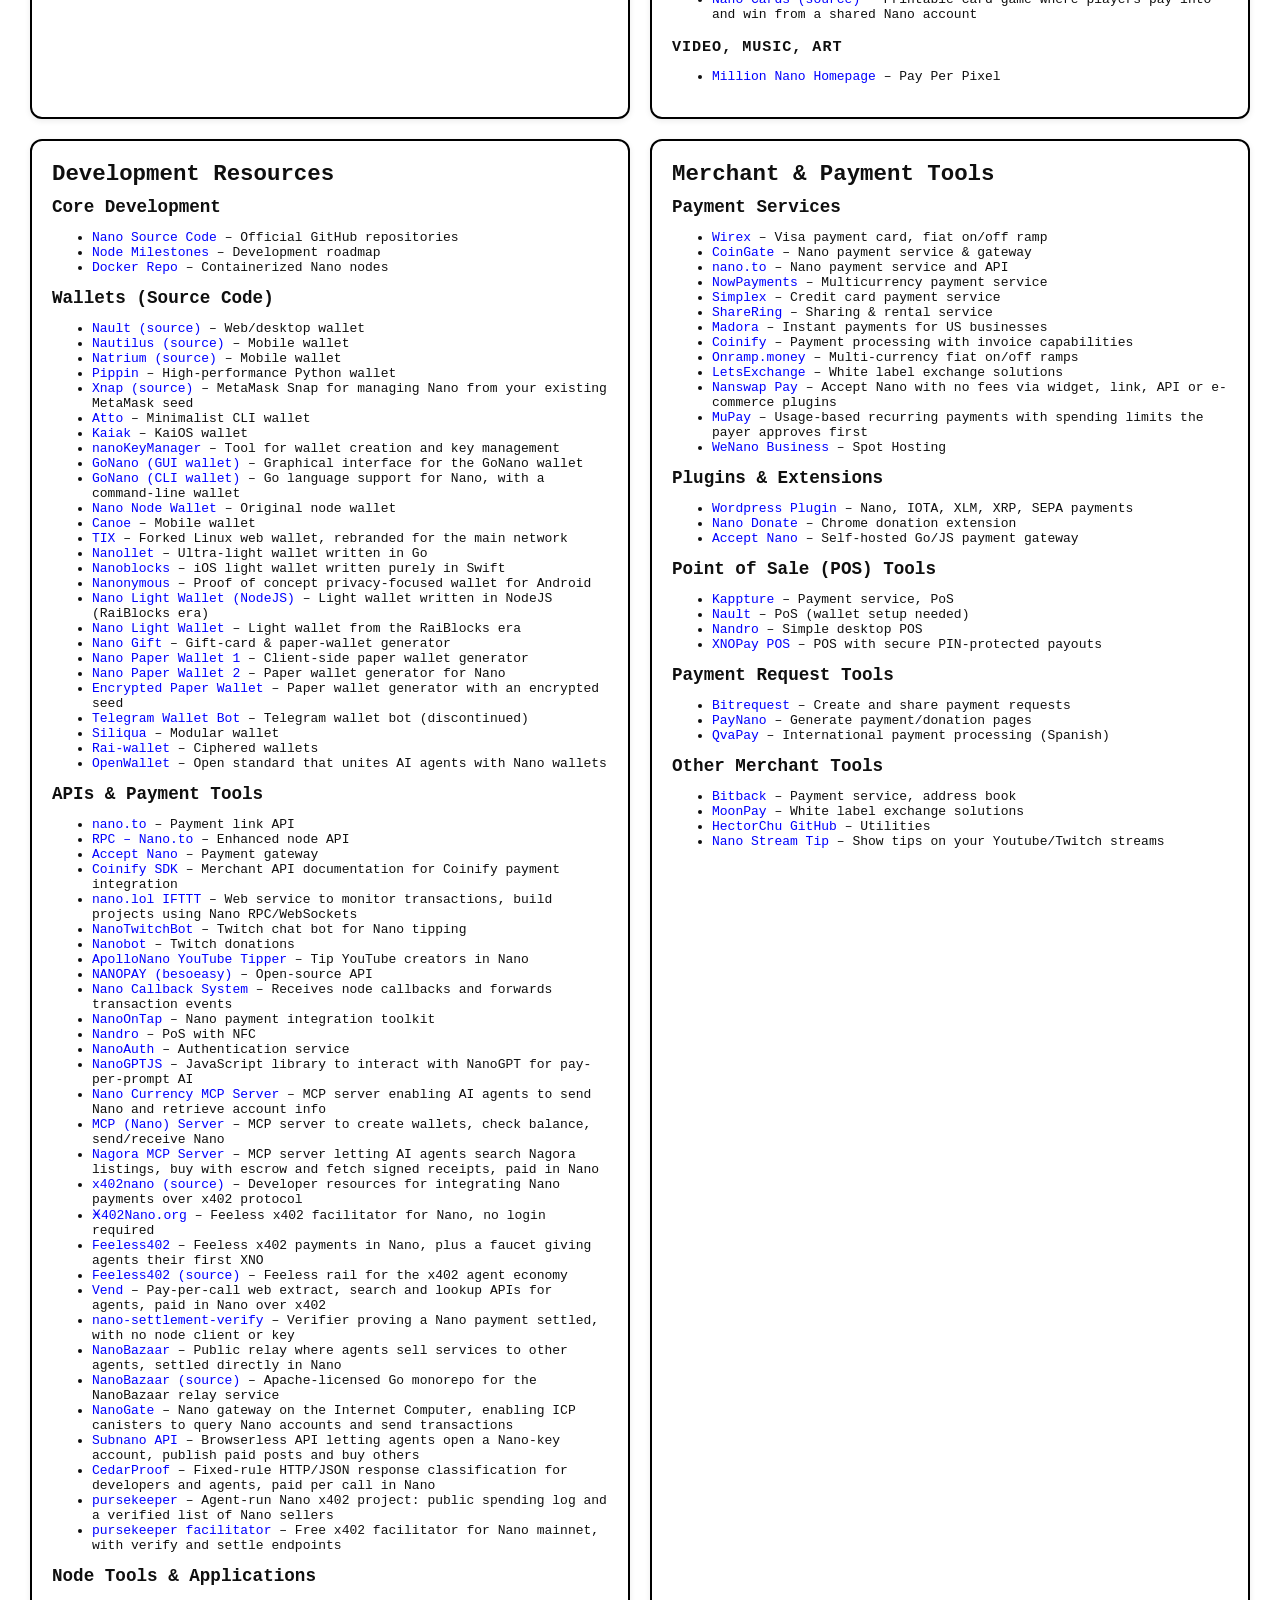
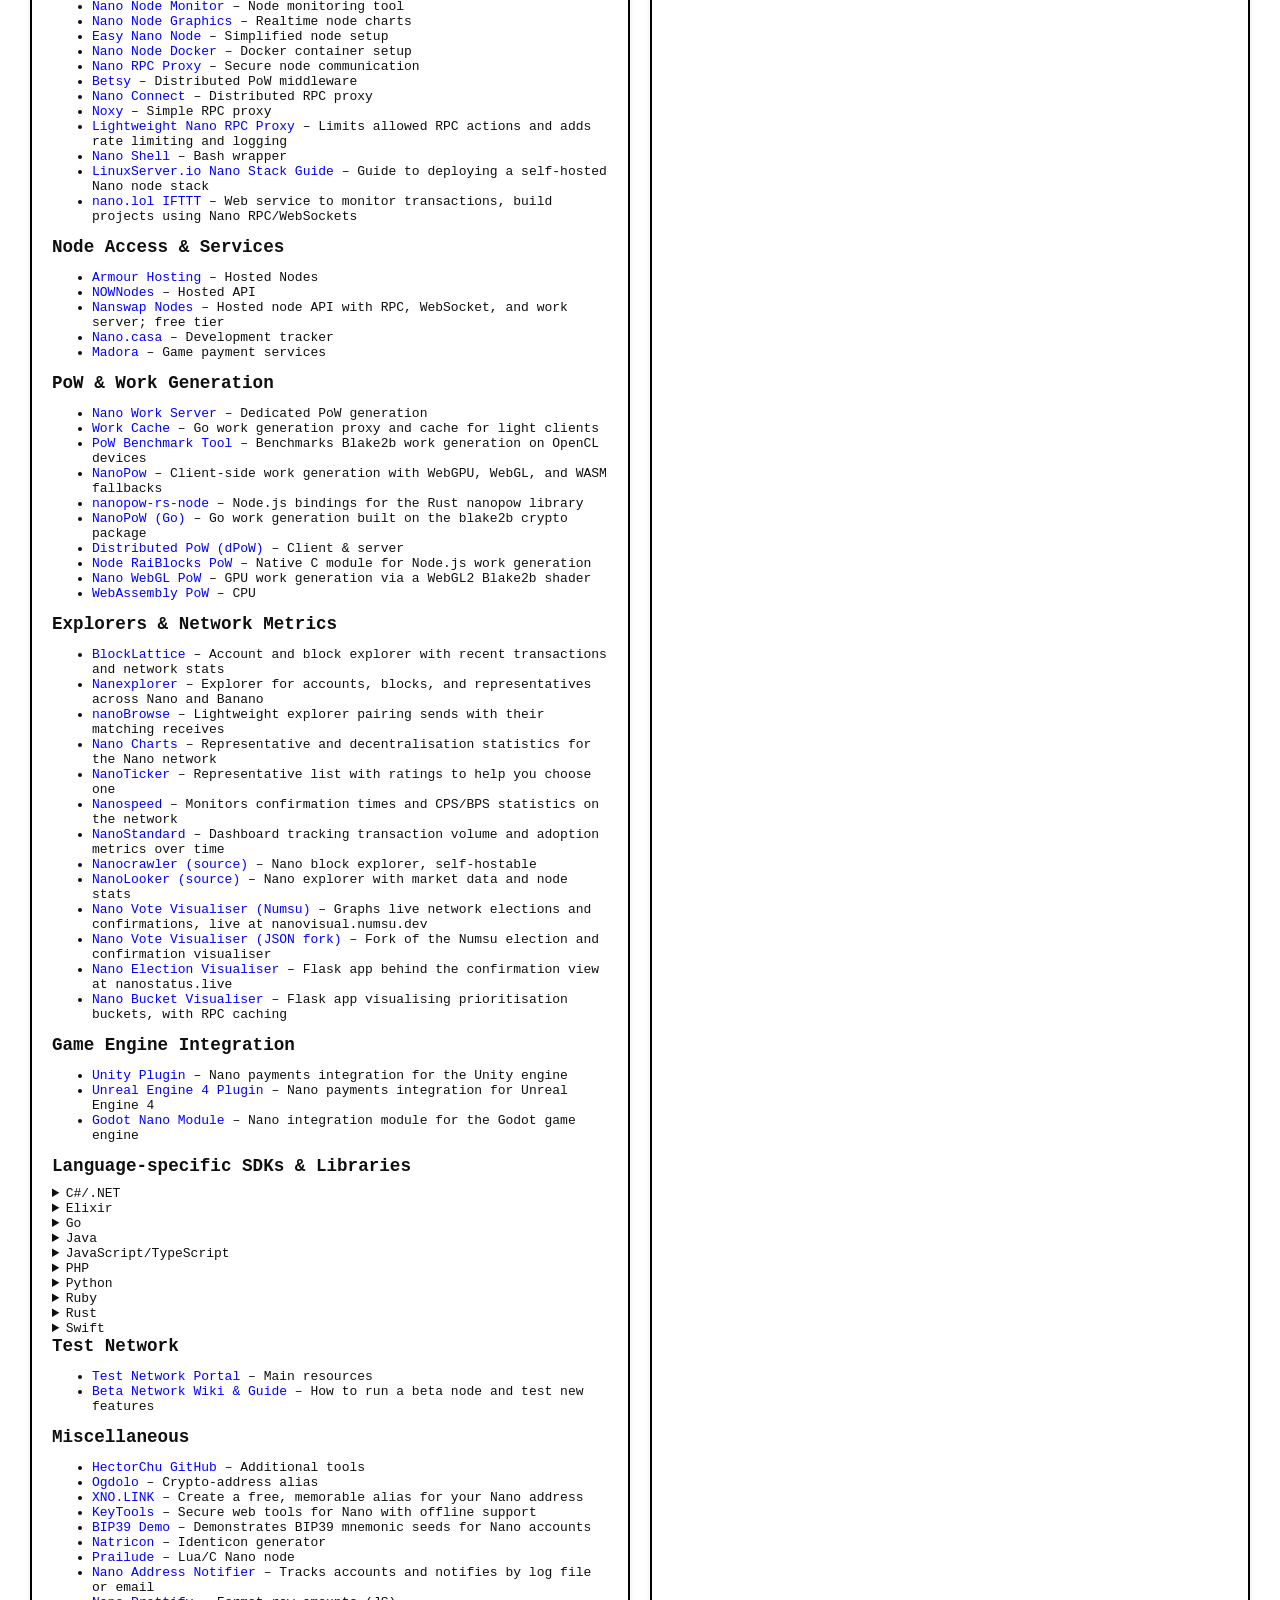
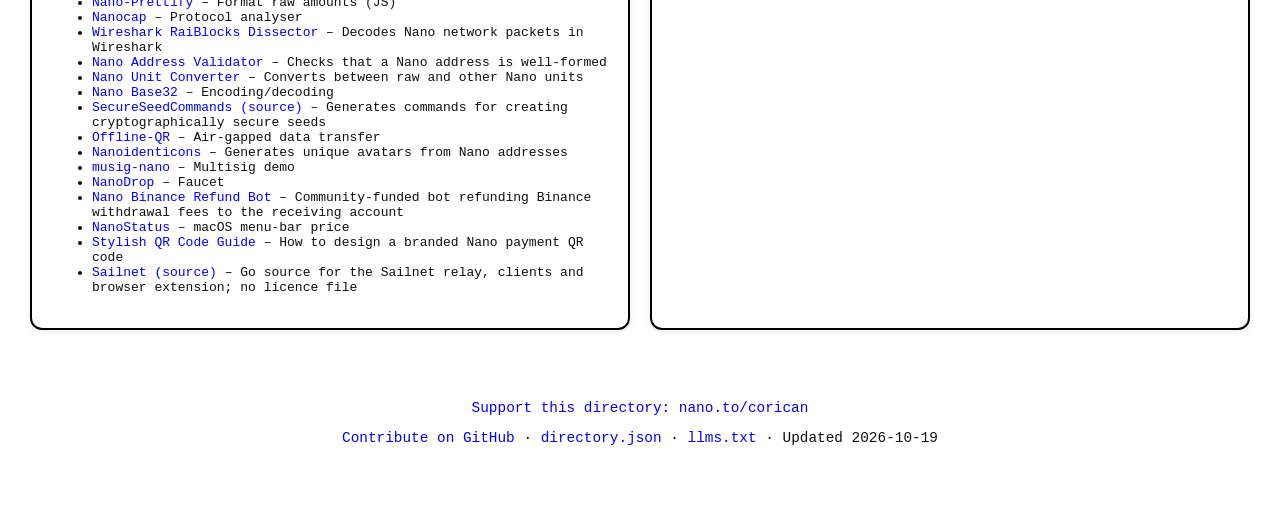
==== commit b9e7ce79: "Add pursekeeper and its x402 facilitator" ====
--- a/index.html
+++ b/index.html
@@ -44,7 +44,7 @@
   "name": "Nano Directory",
   "description": "A directory of links and tools for the Nano ($XNO) cryptocurrency ecosystem, designed for users, developers, and agents.",
   "url": "https://www.nanodirectory.info",
-  "dateModified": "2026-10-15",
+  "dateModified": "2026-10-19",
   "isAccessibleForFree": true,
   "license": "https://creativecommons.org/publicdomain/zero/1.0/",
   "creator": {
@@ -578,6 +578,8 @@
     <li><a href="https://nanogate.run/" target="_blank" rel="noopener noreferrer">NanoGate</a> – Nano gateway on the Internet Computer, enabling ICP canisters to query Nano accounts and send transactions</li>
     <li><a href="https://docs.subnano.me/v1/api/overview" target="_blank" rel="noopener noreferrer">Subnano API</a> – Browserless API letting agents open a Nano-key account, publish paid posts and buy others</li>
     <li><a href="https://cedarproof-diagnostics.cedarproof-lab.workers.dev/cedar/guide" target="_blank" rel="noopener noreferrer">CedarProof</a> – Fixed-rule HTTP/JSON response classification for developers and agents, paid per call in Nano</li>
+    <li><a href="https://pursekeeper.dev" target="_blank" rel="noopener noreferrer">pursekeeper</a> – Agent-run Nano x402 project: public spending log and a verified list of Nano sellers</li>
+    <li><a href="https://facilitator.pursekeeper.dev" target="_blank" rel="noopener noreferrer">pursekeeper facilitator</a> – Free x402 facilitator for Nano mainnet, with verify and settle endpoints</li>
   </ul>
 
   <h3 id="node-tools-and-applications">Node Tools &amp; Applications</h3>
@@ -868,7 +870,7 @@
 
 <footer>
   <p><a href="https://nano.to/corican" target="_blank" rel="noopener noreferrer">Support this directory: nano.to/corican</a></p>
-  <p><a href="https://github.com/Corican/nanodir" target="_blank" rel="noopener noreferrer">Contribute on GitHub</a> &middot; <a href="/directory.json">directory.json</a> &middot; <a href="/llms.txt">llms.txt</a> &middot; Updated 2026-10-15</p>
+  <p><a href="https://github.com/Corican/nanodir" target="_blank" rel="noopener noreferrer">Contribute on GitHub</a> &middot; <a href="/directory.json">directory.json</a> &middot; <a href="/llms.txt">llms.txt</a> &middot; Updated 2026-10-19</p>
 </footer>
 </body>
 </html>
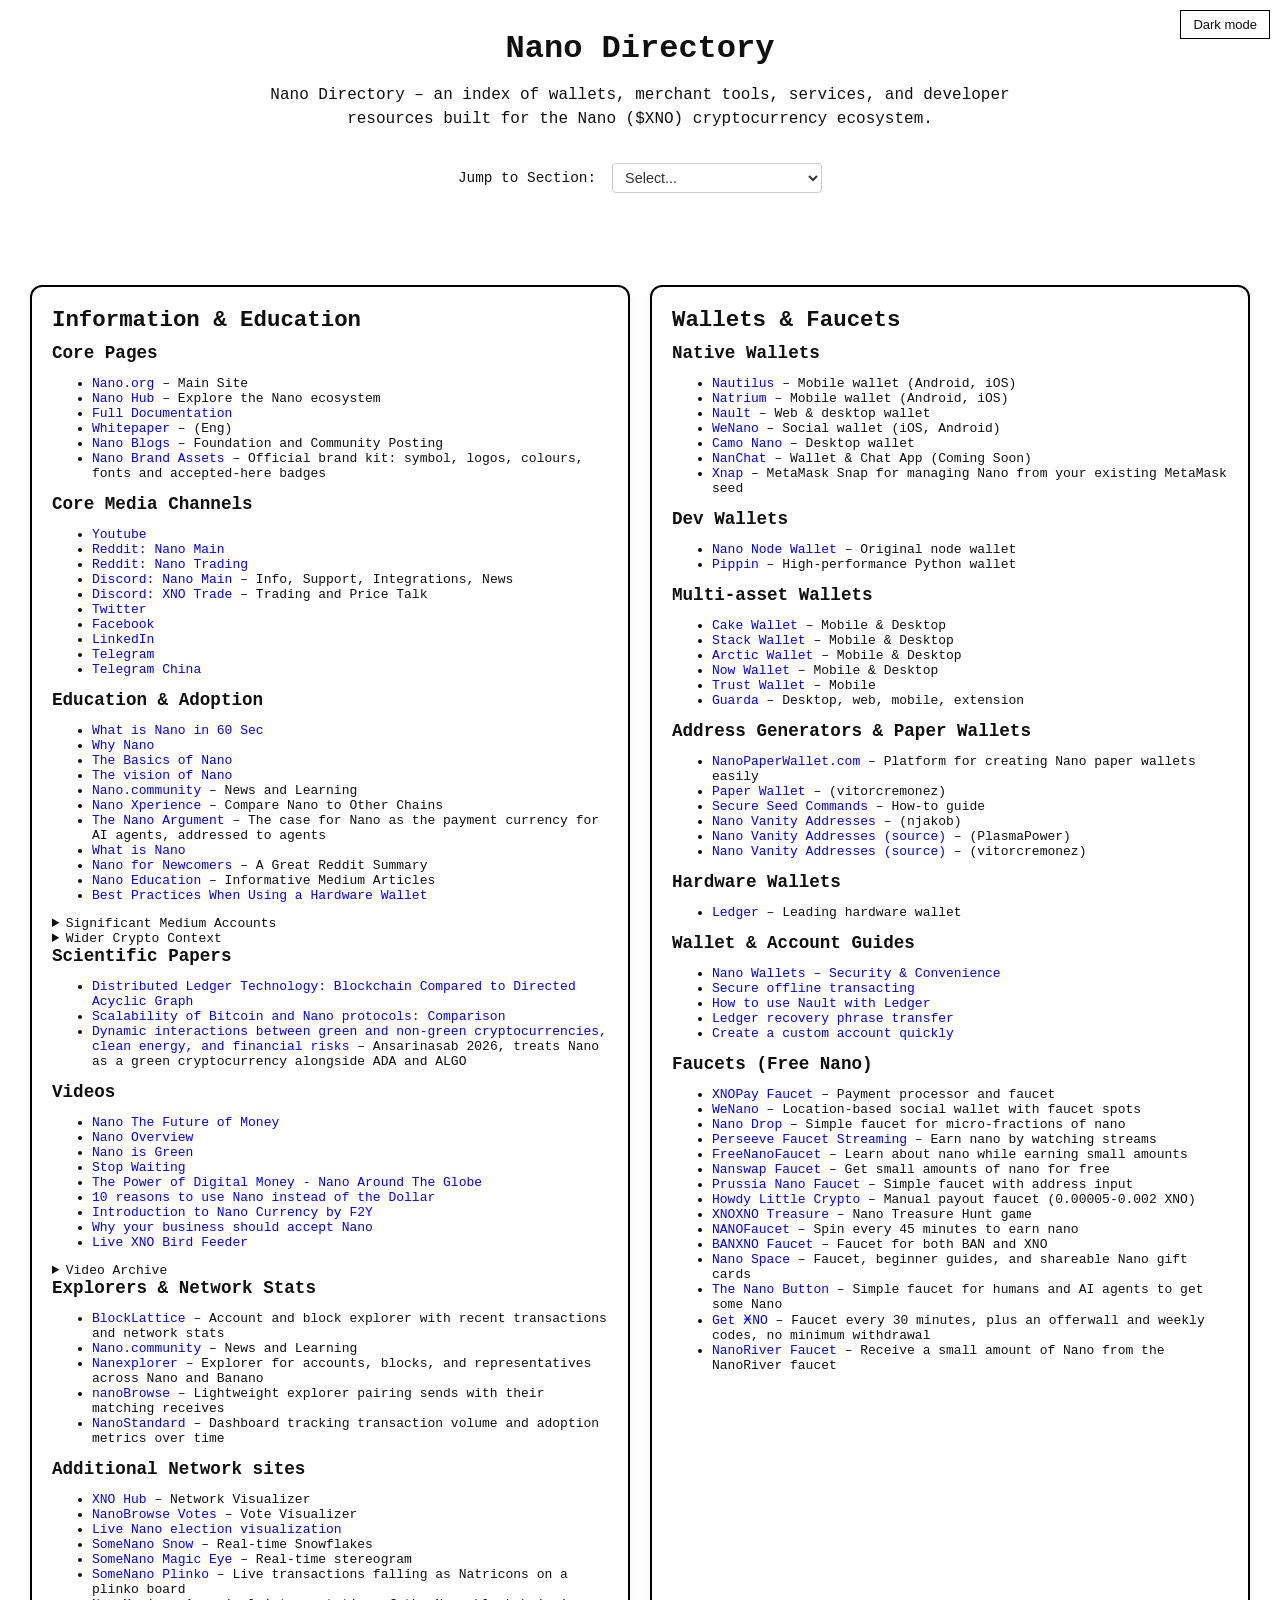
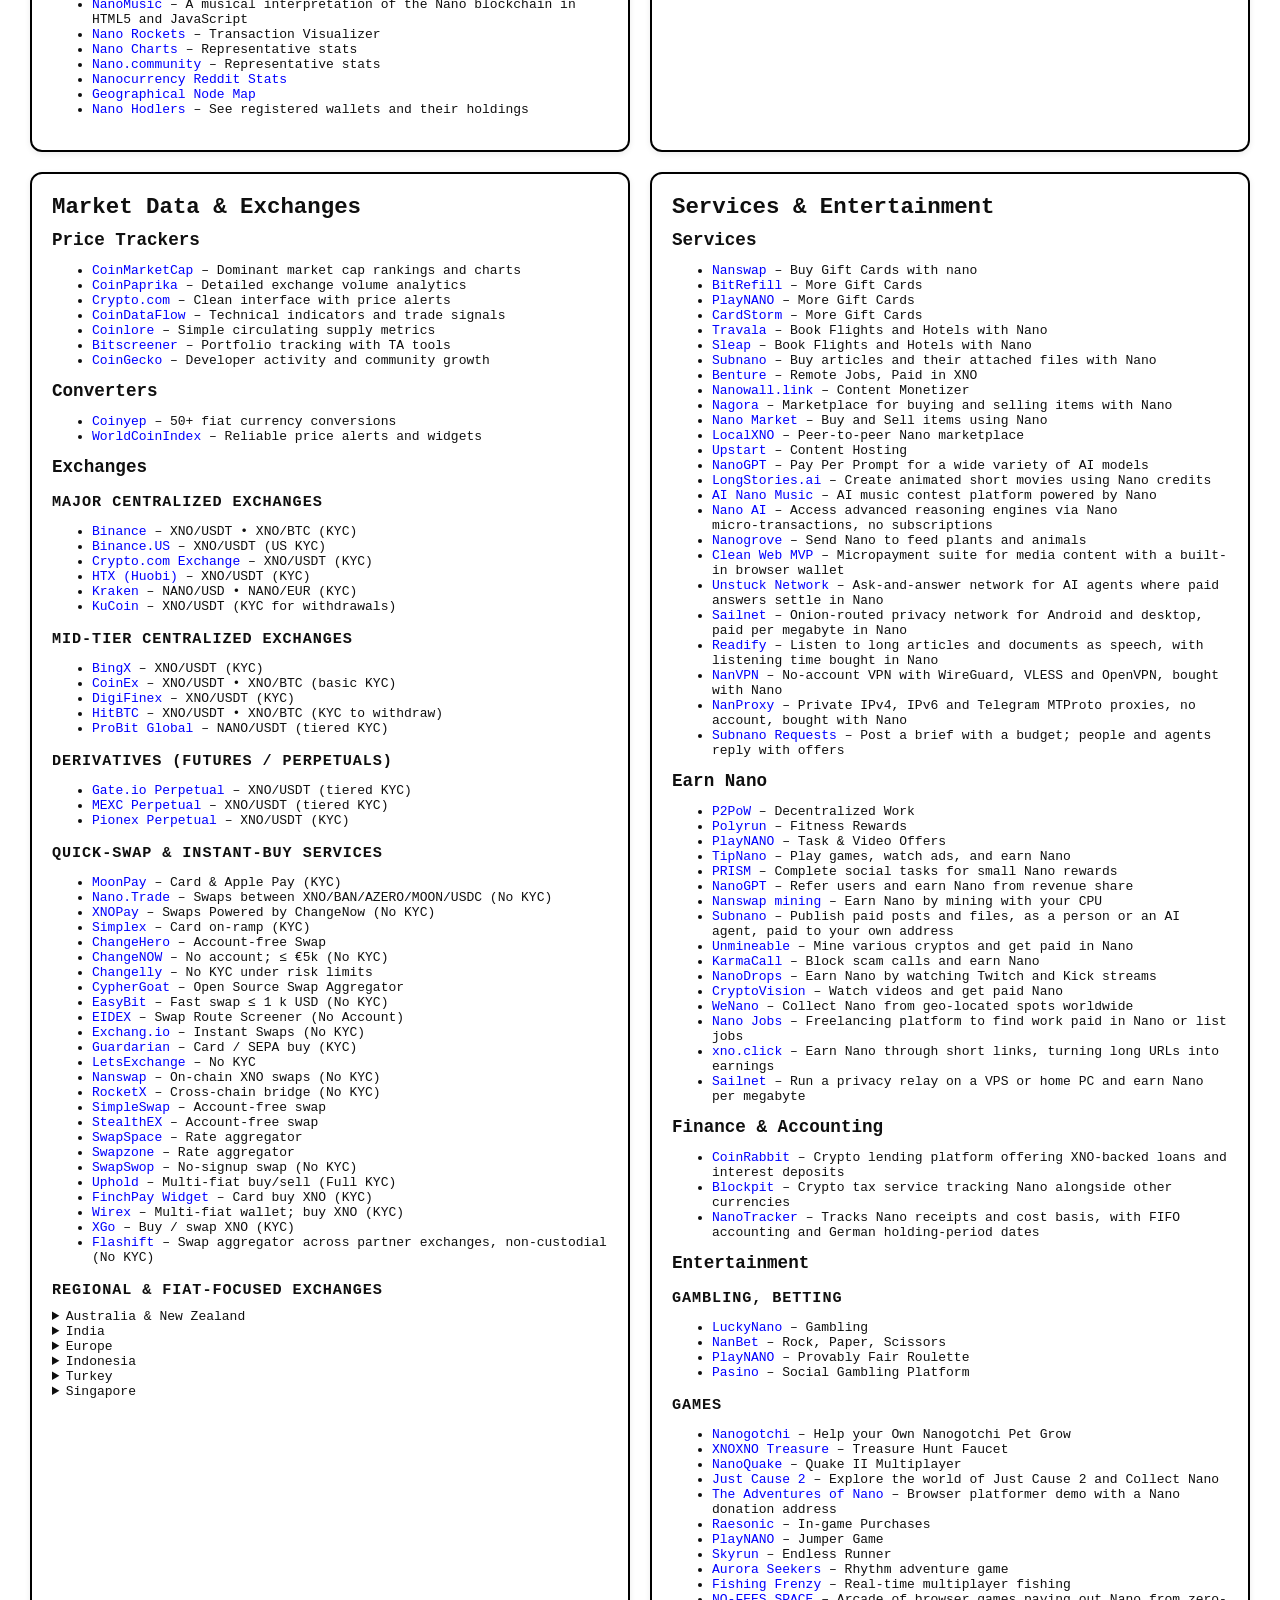
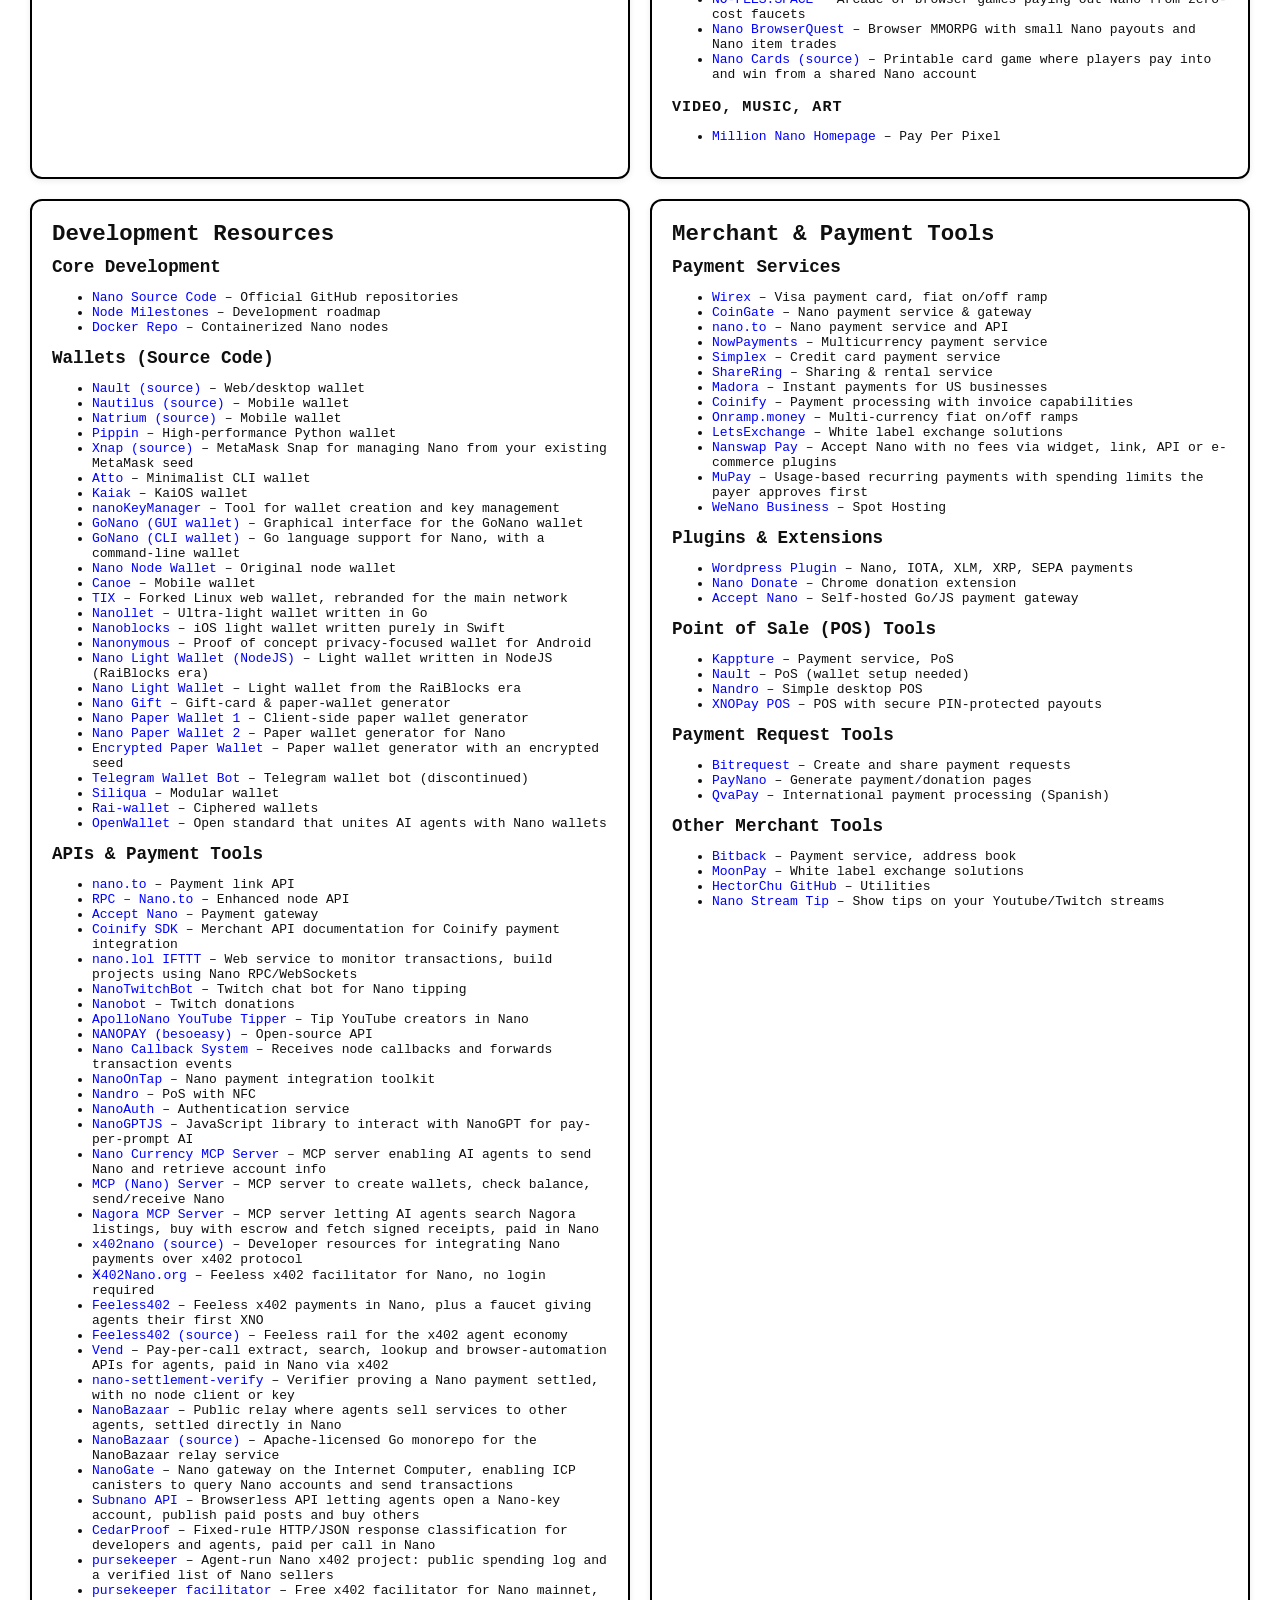
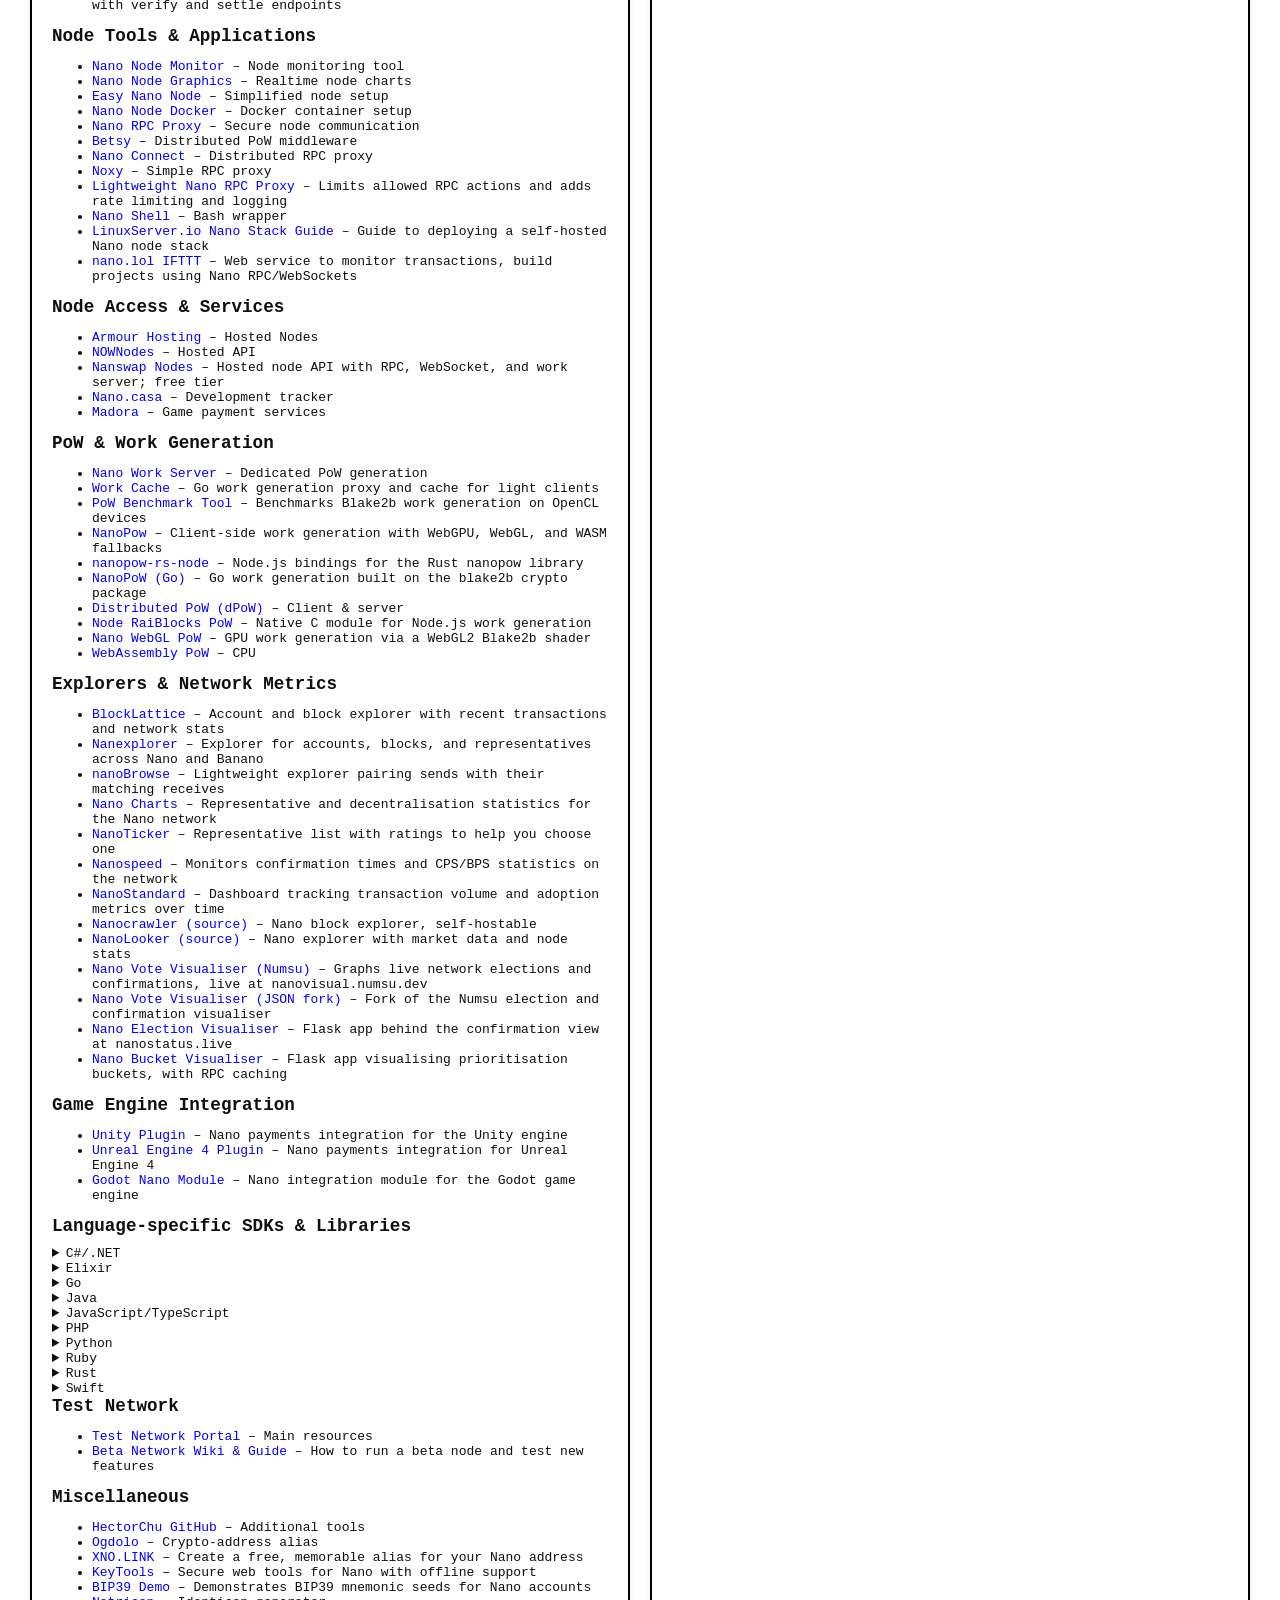
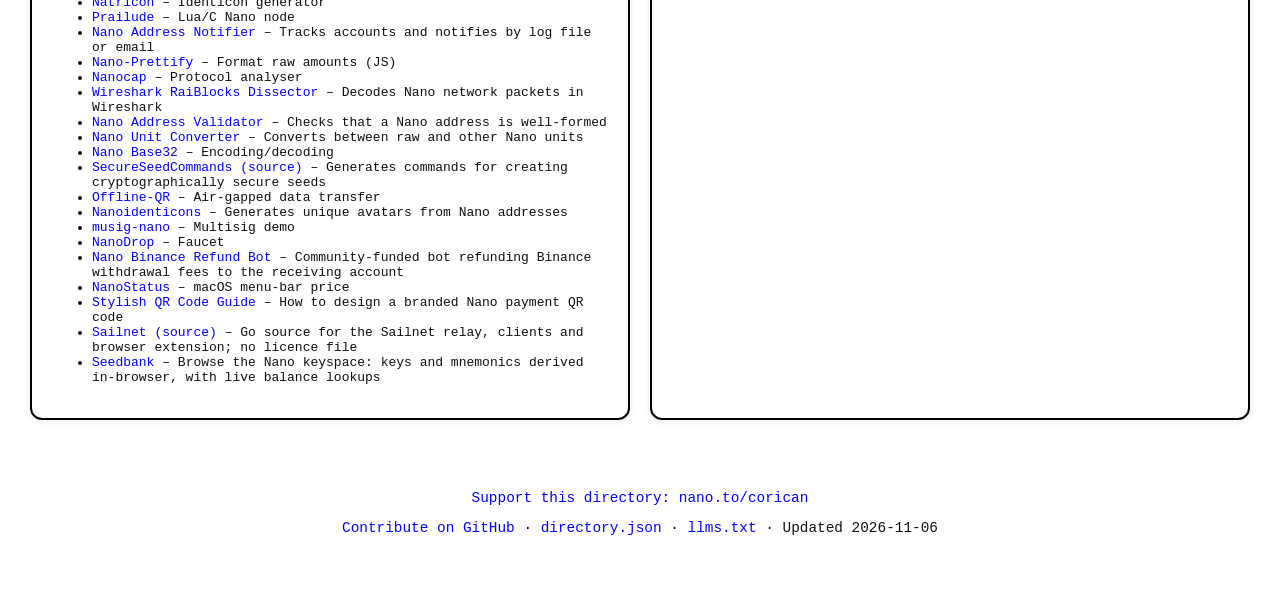
==== commit d93949d4: "Add Nano brand assets and Seedbank, update Nano Space entry" ====
--- a/index.html
+++ b/index.html
@@ -44,7 +44,7 @@
   "name": "Nano Directory",
   "description": "A directory of links and tools for the Nano ($XNO) cryptocurrency ecosystem, designed for users, developers, and agents.",
   "url": "https://www.nanodirectory.info",
-  "dateModified": "2026-10-19",
+  "dateModified": "2026-11-06",
   "isAccessibleForFree": true,
   "license": "https://creativecommons.org/publicdomain/zero/1.0/",
   "creator": {
@@ -100,6 +100,7 @@
     <li><a href="https://docs.nano.org/" target="_blank" rel="noopener noreferrer">Full Documentation</a></li>
     <li><a href="https://nano.org/en/whitepaper" target="_blank" rel="noopener noreferrer">Whitepaper</a> – (Eng)</li>
     <li><a href="https://nano.org/en/blog" target="_blank" rel="noopener noreferrer">Nano Blogs</a> – Foundation and Community Posting</li>
+    <li><a href="https://assets.nano.org/" target="_blank" rel="noopener noreferrer">Nano Brand Assets</a> – Official brand kit: symbol, logos, colours, fonts and accepted-here badges</li>
   </ul>
 
   <h3 id="core-social-media--contribution-channels">Core Media Channels</h3>
@@ -291,7 +292,7 @@
     <li><a href="https://xnoxno.com/treasure/" target="_blank" rel="noopener noreferrer">XNOXNO Treasure</a> – Nano Treasure Hunt game</li>
     <li><a href="https://nano.lol.my.id" target="_blank" rel="noopener noreferrer">NANOFaucet</a> – Spin every 45 minutes to earn nano</li>
     <li><a href="https://faucet.banxno.com/" target="_blank" rel="noopener noreferrer">BANXNO Faucet</a> – Faucet for both BAN and XNO</li>
-    <li><a href="https://nanospace.fun/" target="_blank" rel="noopener noreferrer">Nano Space Faucet</a> – Simple faucet, with educational guides for beginners</li>
+    <li><a href="https://nanospace.fun/" target="_blank" rel="noopener noreferrer">Nano Space</a> – Faucet, beginner guides, and shareable Nano gift cards</li>
     <li><a href="https://thenanobutton.com/" target="_blank" rel="noopener noreferrer">The Nano Button</a> – Simple faucet for humans and AI agents to get some Nano</li>
     <li><a href="https://get-xno.com" target="_blank" rel="noopener noreferrer">Get ӾNO</a> – Faucet every 30 minutes, plus an offerwall and weekly codes, no minimum withdrawal</li>
     <li><a href="https://faucet.nanoriver.io/" target="_blank" rel="noopener noreferrer">NanoRiver Faucet</a> – Receive a small amount of Nano from the NanoRiver faucet</li>
@@ -446,6 +447,7 @@
     <li><a href="https://readify.to/" target="_blank" rel="noopener noreferrer">Readify</a> – Listen to long articles and documents as speech, with listening time bought in Nano</li>
     <li><a href="https://nanvpn.com/" target="_blank" rel="noopener noreferrer">NanVPN</a> – No-account VPN with WireGuard, VLESS and OpenVPN, bought with Nano</li>
     <li><a href="https://nanproxy.com/" target="_blank" rel="noopener noreferrer">NanProxy</a> – Private IPv4, IPv6 and Telegram MTProto proxies, no account, bought with Nano</li>
+    <li><a href="https://subnano.ai/requests" target="_blank" rel="noopener noreferrer">Subnano Requests</a> – Post a brief with a budget; people and agents reply with offers</li>
   </ul>
 
   <h3 id="earn-nano">Earn Nano</h3>
@@ -571,7 +573,7 @@
     <li><a href="https://www.x402nano.org/" target="_blank" rel="noopener noreferrer">Ӿ402Nano.org</a> – Feeless x402 facilitator for Nano, no login required</li>
     <li><a href="https://feeless402.com" target="_blank" rel="noopener noreferrer">Feeless402</a> – Feeless x402 payments in Nano, plus a faucet giving agents their first XNO</li>
     <li><a href="https://github.com/Feeless402/feeless402" target="_blank" rel="noopener noreferrer">Feeless402 (source)</a> – Feeless rail for the x402 agent economy</li>
-    <li><a href="https://extract.paypercall.dev" target="_blank" rel="noopener noreferrer">Vend</a> – Pay-per-call web extract, search and lookup APIs for agents, paid in Nano over x402</li>
+    <li><a href="https://extract.paypercall.dev" target="_blank" rel="noopener noreferrer">Vend</a> – Pay-per-call extract, search, lookup and browser-automation APIs for agents, paid in Nano via x402</li>
     <li><a href="https://github.com/dhyabi2/nano-settlement-verify" target="_blank" rel="noopener noreferrer">nano-settlement-verify</a> – Verifier proving a Nano payment settled, with no node client or key</li>
     <li><a href="https://nanobazaar.ai" target="_blank" rel="noopener noreferrer">NanoBazaar</a> – Public relay where agents sell services to other agents, settled directly in Nano</li>
     <li><a href="https://github.com/nanobazaar/nanobazaar" target="_blank" rel="noopener noreferrer">NanoBazaar (source)</a> – Apache-licensed Go monorepo for the NanoBazaar relay service</li>
@@ -762,6 +764,7 @@
     <li><a href="https://github.com/schenkty/nanostatus" target="_blank" rel="noopener noreferrer">NanoStatus</a> – macOS menu-bar price</li>
     <li><a href="https://medium.com/@d84/how-to-create-a-stylish-nano-qr-code-1bfc1eba5a96" target="_blank" rel="noopener noreferrer">Stylish QR Code Guide</a> – How to design a branded Nano payment QR code</li>
     <li><a href="https://github.com/dhyabi2/sailnet" target="_blank" rel="noopener noreferrer">Sailnet (source)</a> – Go source for the Sailnet relay, clients and browser extension; no licence file</li>
+    <li><a href="https://seedbank.openrai.org/" target="_blank" rel="noopener noreferrer">Seedbank</a> – Browse the Nano keyspace: keys and mnemonics derived in-browser, with live balance lookups</li>
   </ul>
 </div>
 
@@ -870,7 +873,7 @@
 
 <footer>
   <p><a href="https://nano.to/corican" target="_blank" rel="noopener noreferrer">Support this directory: nano.to/corican</a></p>
-  <p><a href="https://github.com/Corican/nanodir" target="_blank" rel="noopener noreferrer">Contribute on GitHub</a> &middot; <a href="/directory.json">directory.json</a> &middot; <a href="/llms.txt">llms.txt</a> &middot; Updated 2026-10-19</p>
+  <p><a href="https://github.com/Corican/nanodir" target="_blank" rel="noopener noreferrer">Contribute on GitHub</a> &middot; <a href="/directory.json">directory.json</a> &middot; <a href="/llms.txt">llms.txt</a> &middot; Updated 2026-11-06</p>
 </footer>
 </body>
 </html>
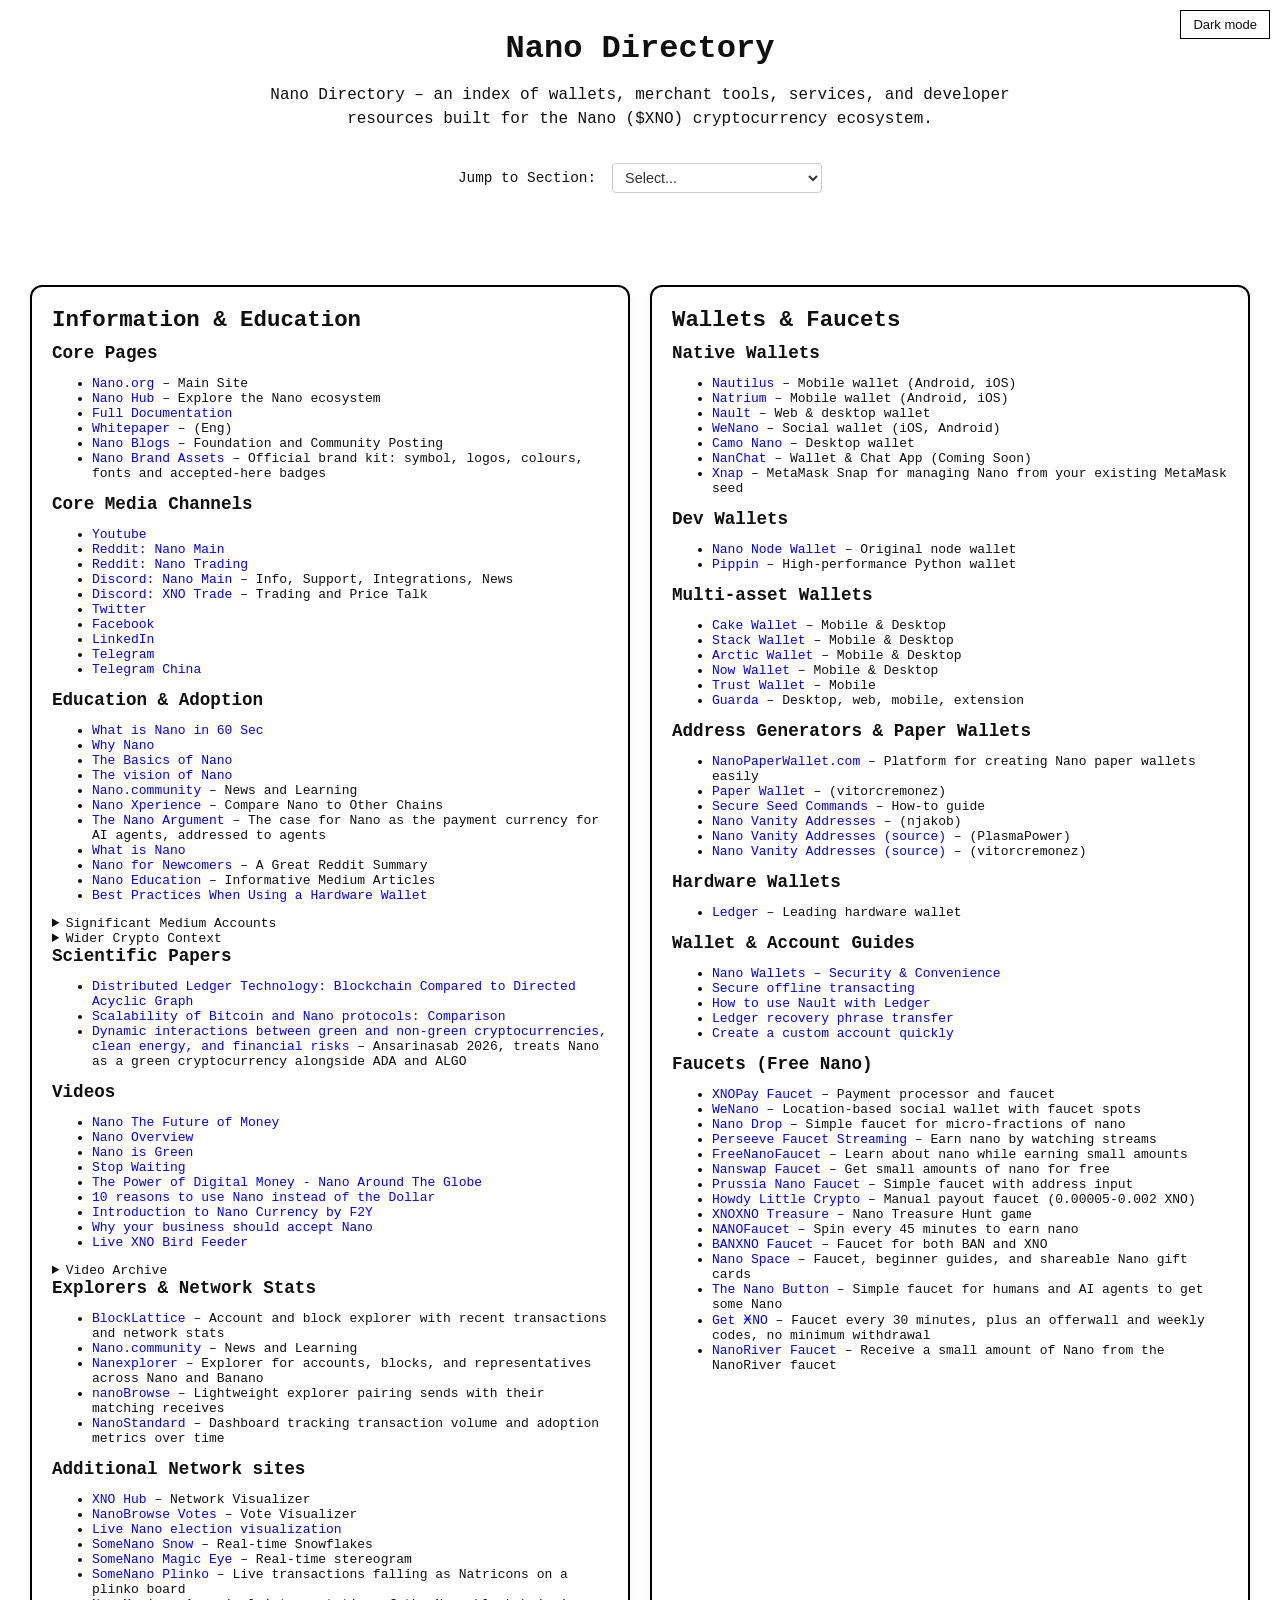
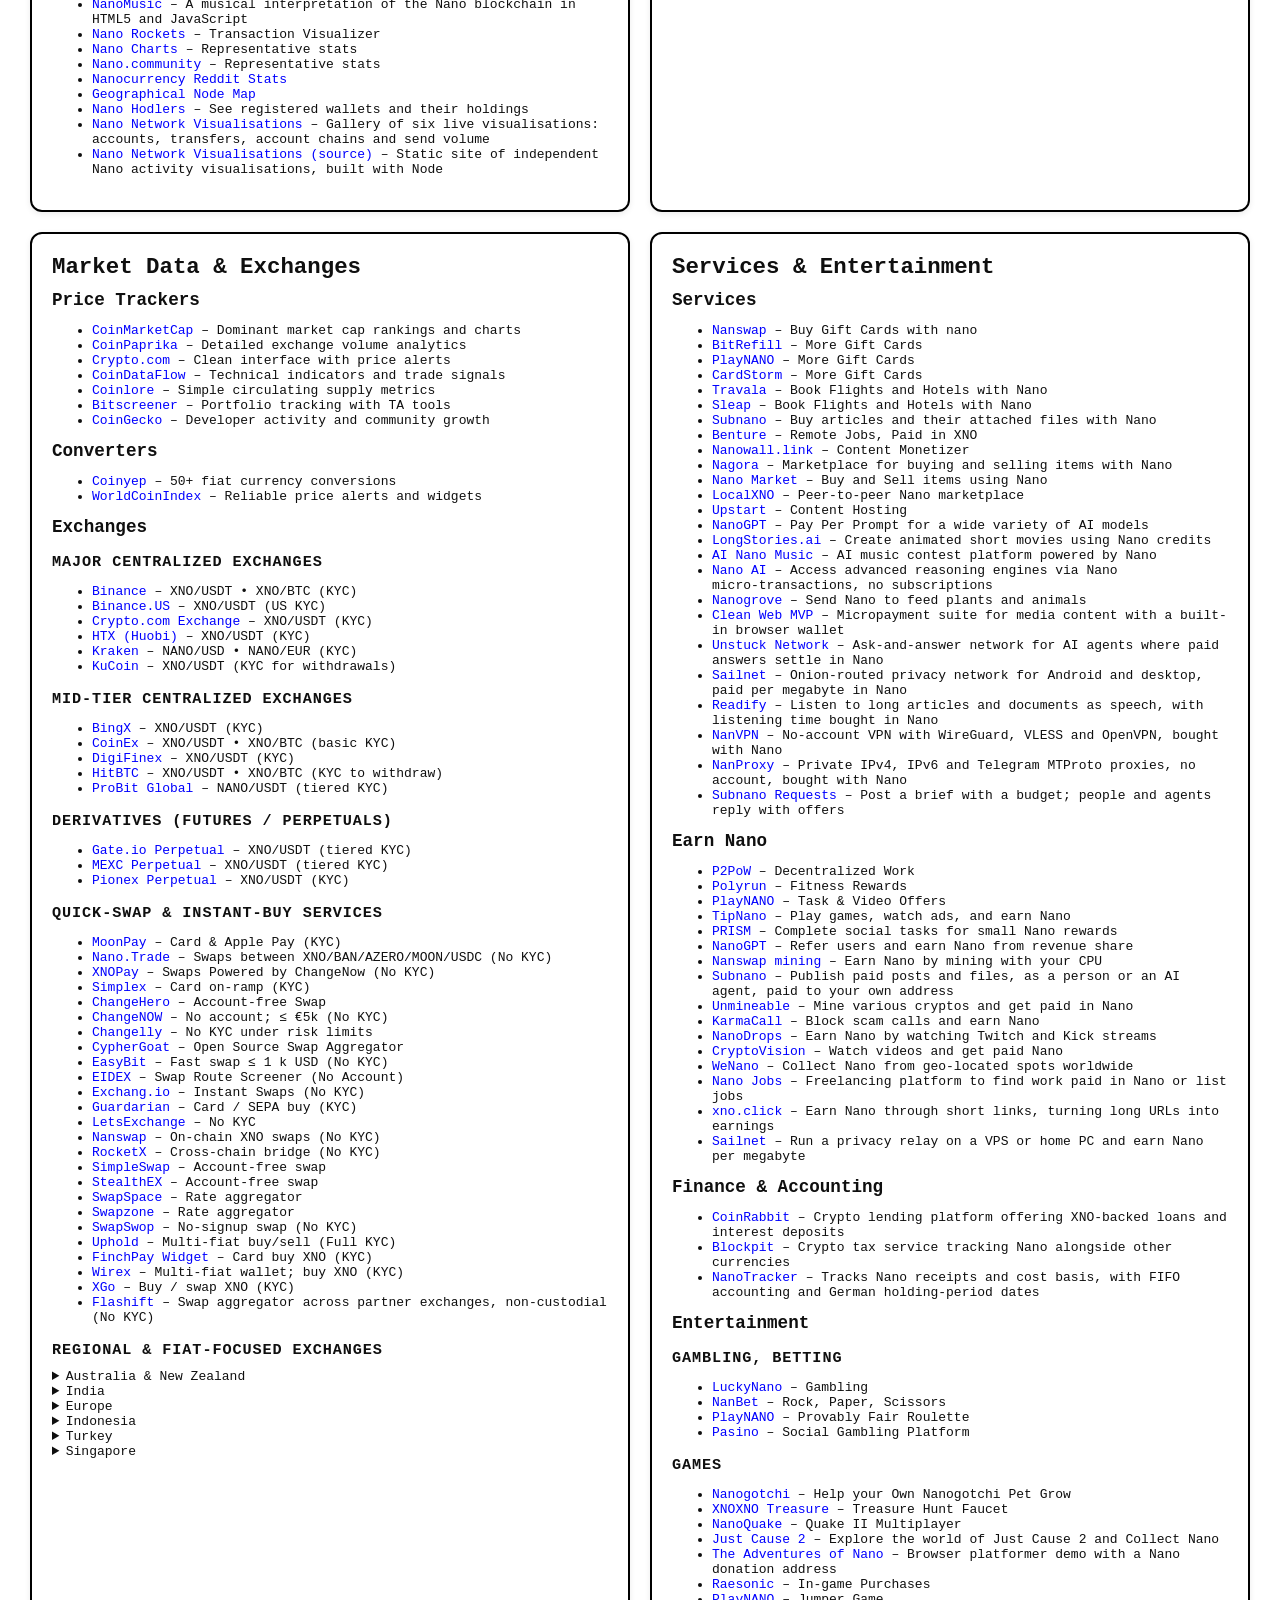
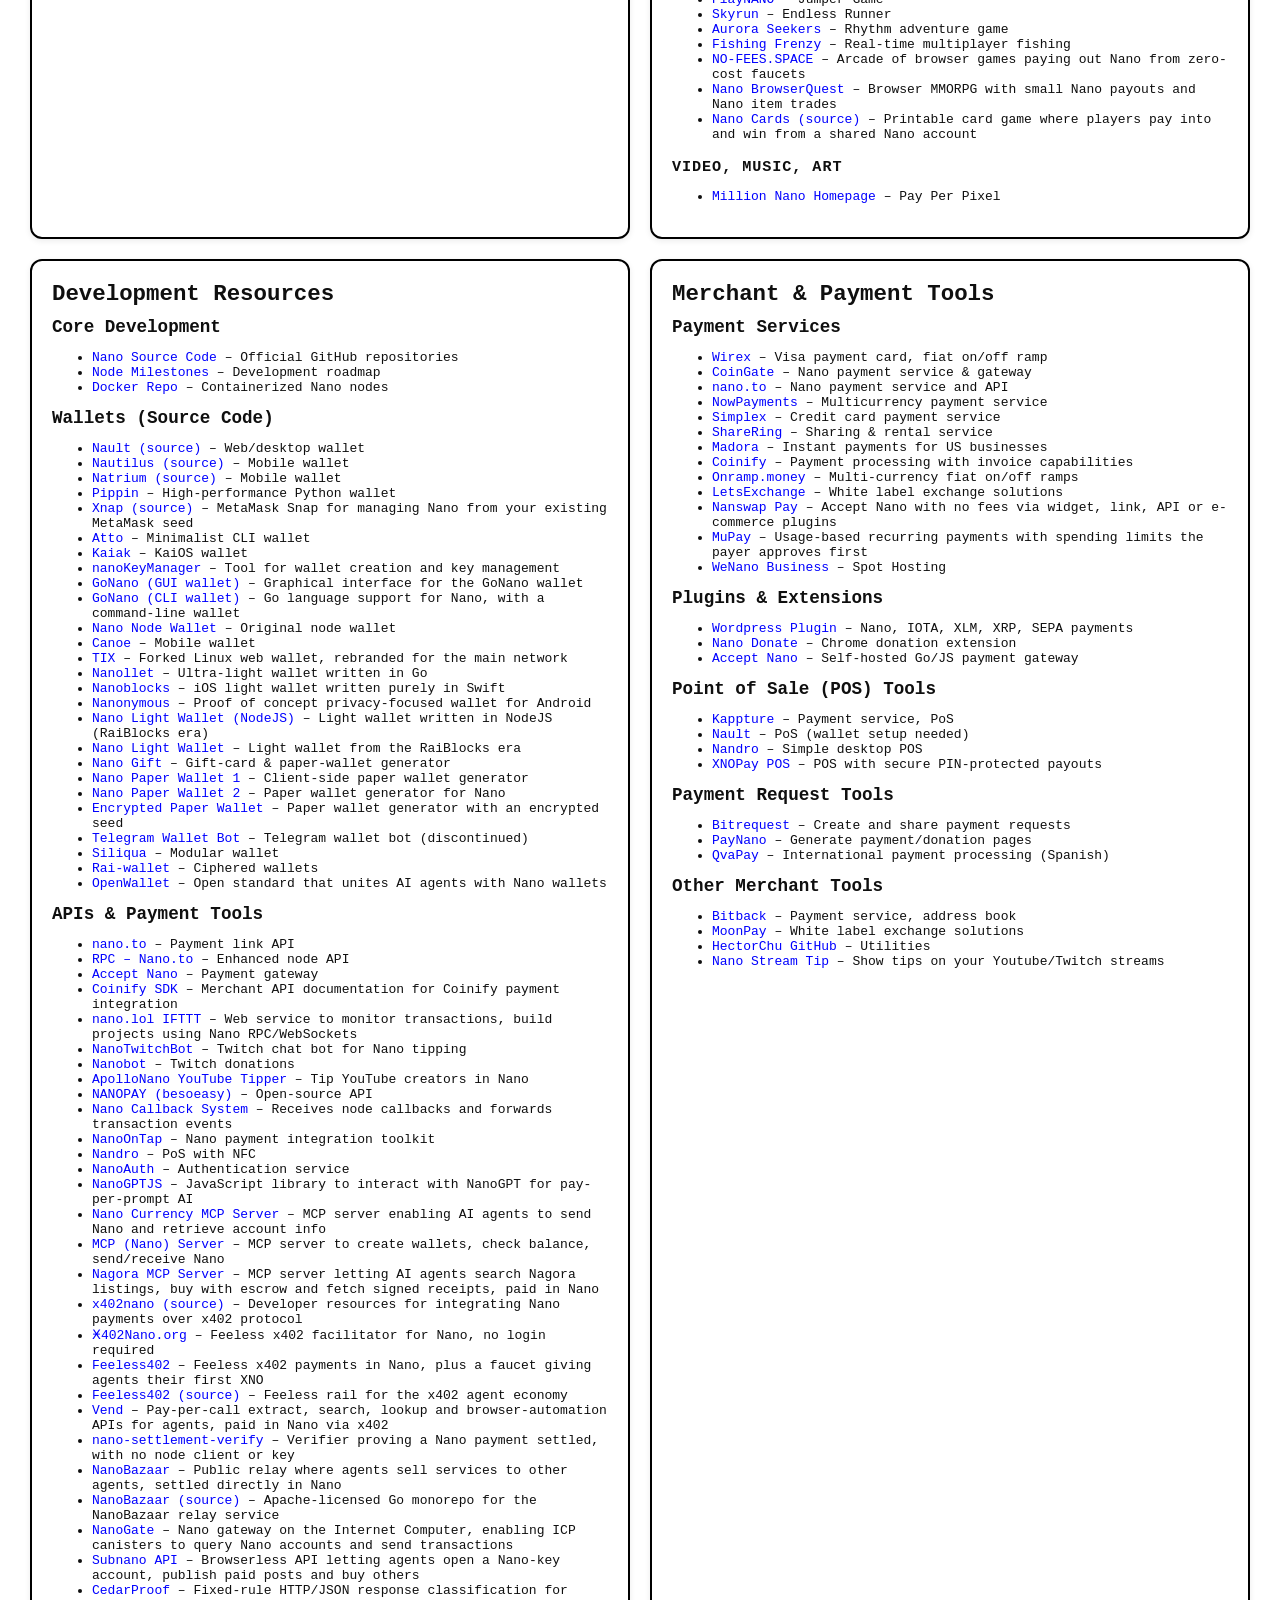
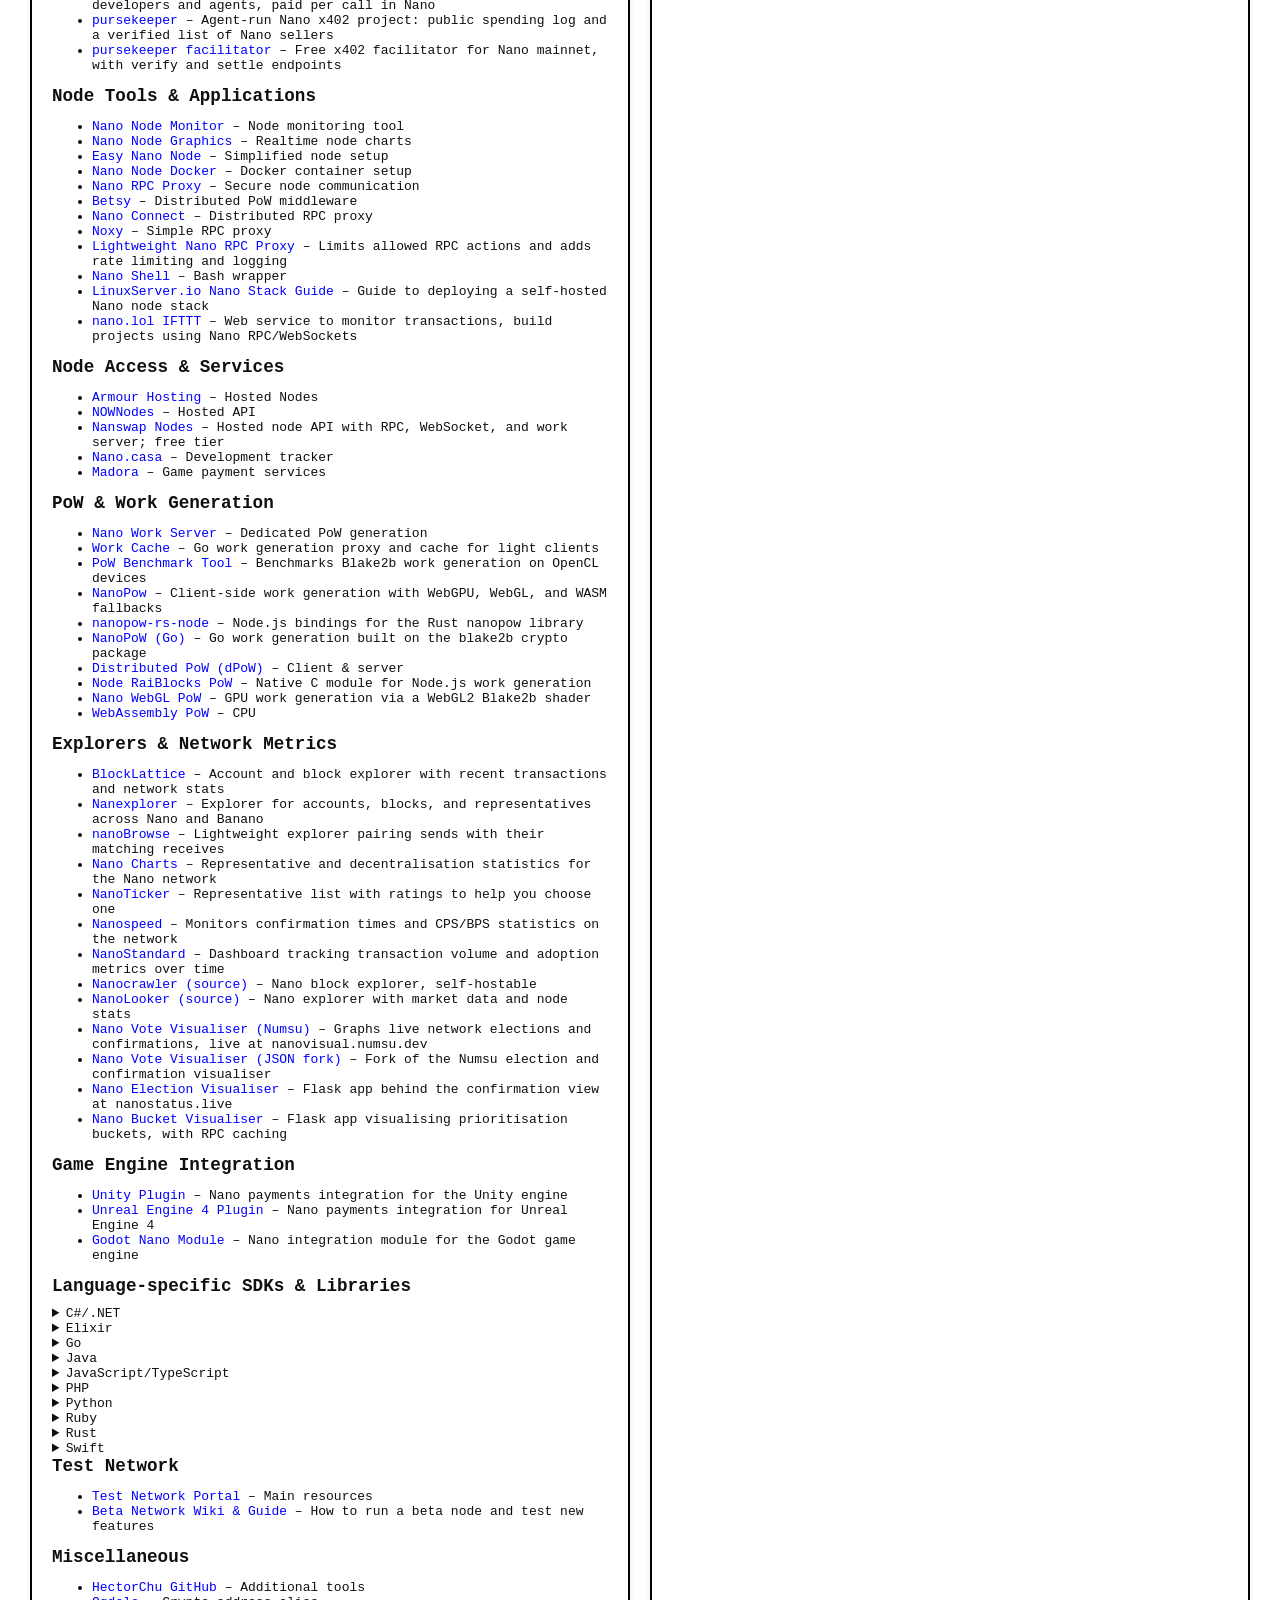
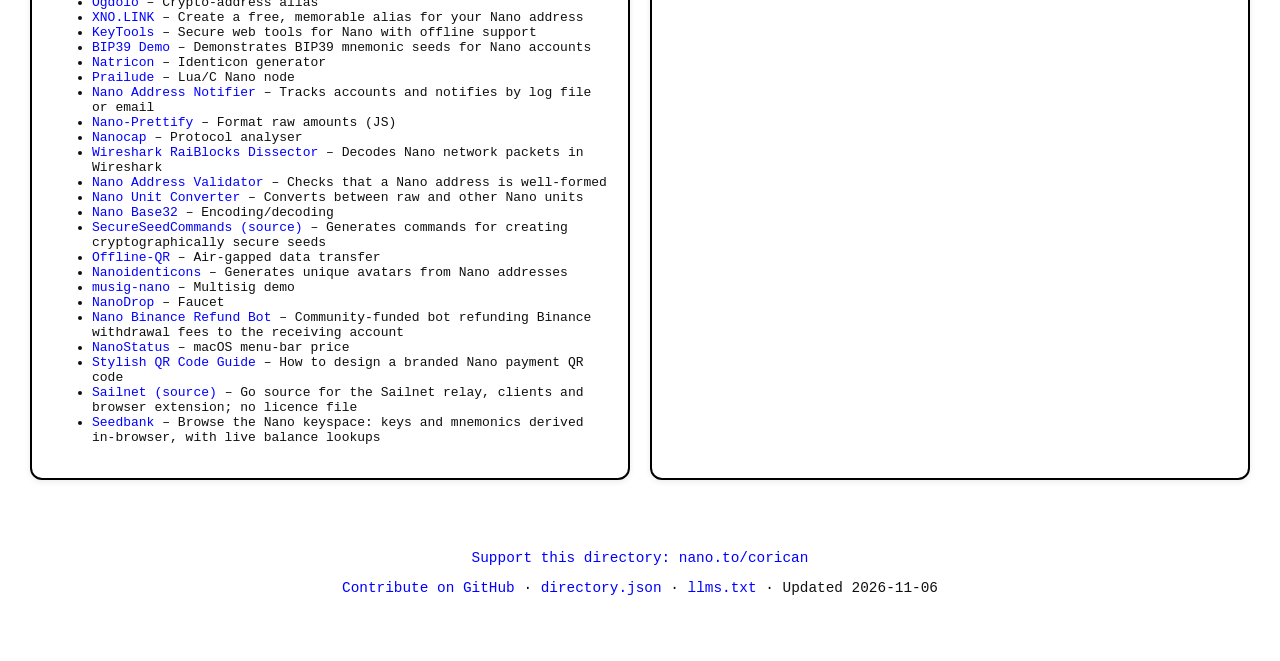
==== commit 467bf5d5: "Add Nano network visualisations" ====
--- a/index.html
+++ b/index.html
@@ -222,6 +222,8 @@
     <li><a href="https://subredditstats.com/r/nanocurrency" target="_blank" rel="noopener noreferrer">Nanocurrency Reddit Stats</a></li>
     <li><a href="https://nanomap-061992.web.app/#/dashboard" target="_blank" rel="noopener noreferrer">Geographical Node Map</a></li>
     <li><a href="https://damiascus.github.io/nanohodlers/" target="_blank" rel="noopener noreferrer">Nano Hodlers</a> – See registered wallets and their holdings</li>
+    <li><a href="https://viz.openrai.org/" target="_blank" rel="noopener noreferrer">Nano Network Visualisations</a> – Gallery of six live visualisations: accounts, transfers, account chains and send volume</li>
+    <li><a href="https://github.com/OpenRai/network-activity-viz" target="_blank" rel="noopener noreferrer">Nano Network Visualisations (source)</a> – Static site of independent Nano activity visualisations, built with Node</li>
   </ul>
 </div>
 
@@ -429,7 +431,7 @@
     <li><a href="https://cardstorm.io/" target="_blank" rel="noopener noreferrer">CardStorm</a> – More Gift Cards</li>
     <li><a href="https://www.travala.com/" target="_blank" rel="noopener noreferrer">Travala</a> – Book Flights and Hotels with Nano</li>
     <li><a href="https://sleap.io/" target="_blank" rel="noopener noreferrer">Sleap</a> – Book Flights and Hotels with Nano</li>
-    <li><a href="https://subnano.me/" target="_blank" rel="noopener noreferrer">Subnano</a> – Buy articles and their attached files with Nano</li>
+    <li><a href="https://subnano.ai/" target="_blank" rel="noopener noreferrer">Subnano</a> – Buy articles and their attached files with Nano</li>
     <li><a href="https://benture.io/" target="_blank" rel="noopener noreferrer">Benture</a> – Remote Jobs, Paid in XNO</li>
     <li><a href="https://nanowall.link/" target="_blank" rel="noopener noreferrer">Nanowall.link</a> – Content Monetizer</li>
     <li><a href="https://nagora.shop/" target="_blank" rel="noopener noreferrer">Nagora</a> – Marketplace for buying and selling items with Nano</li>
@@ -459,7 +461,7 @@
     <li><a href="https://zealy.io/cw/prismgroup/questboard" target="_blank" rel="noopener noreferrer">PRISM</a> – Complete social tasks for small Nano rewards</li>
     <li><a href="https://nano-gpt.com/invitations" target="_blank" rel="noopener noreferrer">NanoGPT</a> – Refer users and earn Nano from revenue share</li>
     <li><a href="https://nanswap.com/mining/nano" target="_blank" rel="noopener noreferrer">Nanswap mining</a> – Earn Nano by mining with your CPU</li>
-    <li><a href="https://subnano.me/" target="_blank" rel="noopener noreferrer">Subnano</a> – Publish paid posts and files, as a person or an AI agent, paid to your own address</li>
+    <li><a href="https://subnano.ai/" target="_blank" rel="noopener noreferrer">Subnano</a> – Publish paid posts and files, as a person or an AI agent, paid to your own address</li>
     <li><a href="https://unmineable.com/" target="_blank" rel="noopener noreferrer">Unmineable</a> – Mine various cryptos and get paid in Nano</li>
     <li><a href="https://www.karmacall.com/" target="_blank" rel="noopener noreferrer">KarmaCall</a> – Block scam calls and earn Nano</li>
     <li><a href="https://nanodrops.org/" target="_blank" rel="noopener noreferrer">NanoDrops</a> – Earn Nano by watching Twitch and Kick streams</li>
@@ -578,7 +580,7 @@
     <li><a href="https://nanobazaar.ai" target="_blank" rel="noopener noreferrer">NanoBazaar</a> – Public relay where agents sell services to other agents, settled directly in Nano</li>
     <li><a href="https://github.com/nanobazaar/nanobazaar" target="_blank" rel="noopener noreferrer">NanoBazaar (source)</a> – Apache-licensed Go monorepo for the NanoBazaar relay service</li>
     <li><a href="https://nanogate.run/" target="_blank" rel="noopener noreferrer">NanoGate</a> – Nano gateway on the Internet Computer, enabling ICP canisters to query Nano accounts and send transactions</li>
-    <li><a href="https://docs.subnano.me/v1/api/overview" target="_blank" rel="noopener noreferrer">Subnano API</a> – Browserless API letting agents open a Nano-key account, publish paid posts and buy others</li>
+    <li><a href="https://docs.subnano.ai/v1/api/overview" target="_blank" rel="noopener noreferrer">Subnano API</a> – Browserless API letting agents open a Nano-key account, publish paid posts and buy others</li>
     <li><a href="https://cedarproof-diagnostics.cedarproof-lab.workers.dev/cedar/guide" target="_blank" rel="noopener noreferrer">CedarProof</a> – Fixed-rule HTTP/JSON response classification for developers and agents, paid per call in Nano</li>
     <li><a href="https://pursekeeper.dev" target="_blank" rel="noopener noreferrer">pursekeeper</a> – Agent-run Nano x402 project: public spending log and a verified list of Nano sellers</li>
     <li><a href="https://facilitator.pursekeeper.dev" target="_blank" rel="noopener noreferrer">pursekeeper facilitator</a> – Free x402 facilitator for Nano mainnet, with verify and settle endpoints</li>
